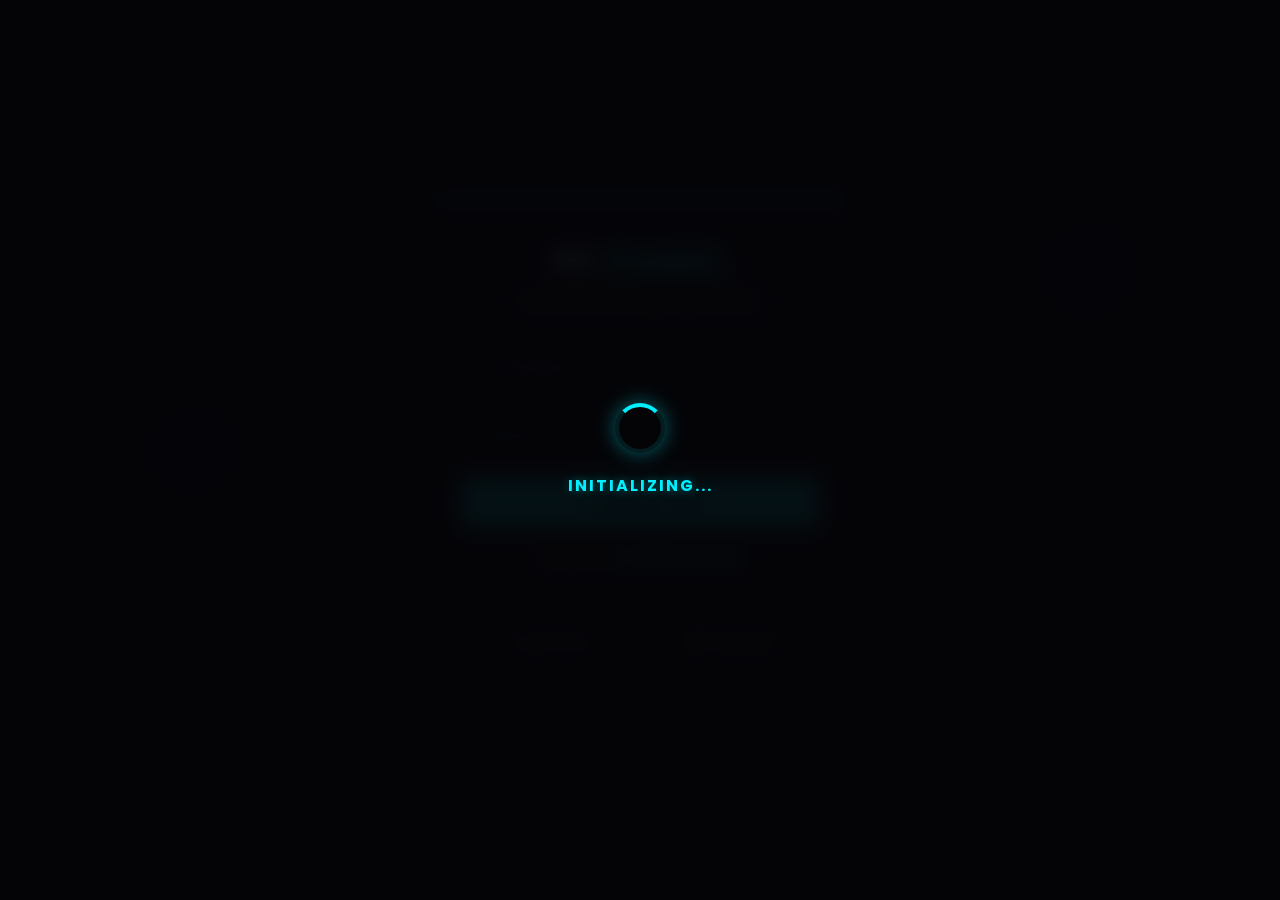
==== index.html @ 9a76d140 "Add files via upload" ====
<!DOCTYPE html>
<html lang="en">
<head>
<meta charset="utf-8"/>
<!-- 🔥 CRITICAL: Improved viewport scaling for absolute mobile precision -->
<meta content="width=device-width, initial-scale=1.0, maximum-scale=1.0, user-scalable=no, viewport-fit=cover" name="viewport"/>
<title>FF.PANEL | PREMIUM</title>
<!-- Google Fonts -->
<link href="https://fonts.googleapis.com/css2?family=Poppins:wght@300;400;500;600;700;800&amp;display=swap" rel="stylesheet"/>
<!-- FontAwesome -->
<link href="https://cdnjs.cloudflare.com/ajax/libs/font-awesome/6.4.0/css/all.min.css" rel="stylesheet"/>
<style>
        /* --- CSS VARIABLES & RESET --- */
        :root {
            --bg-color: #050508;
            --card-bg: rgba(15, 18, 25, 0.6);
            --card-border: rgba(0, 240, 255, 0.15);
            --neon-cyan: #00f0ff;
            --neon-cyan-dim: rgba(0, 240, 255, 0.4);
            --neon-purple: #bc13fe;
            --text-main: #ffffff;
            --text-muted: #a0a5b5;
            --error: #ff2a5f;
            --success: #00ff66;
            --warning: #ffb800;
            --wa-color: #25D366;
            --tg-color: #0088cc;
        }

        /* 🔥 UI IMPROVEMENT: Global Box Sizing & Overflows */
        * {
            margin: 0; padding: 0; box-sizing: border-box;
            font-family: 'Poppins', sans-serif;
            -webkit-tap-highlight-color: transparent;
        }

        html, body {
            width: 100%; max-width: 100vw; overflow-x: hidden;
            background-color: var(--bg-color); color: var(--text-main);
            min-height: 100vh; min-height: 100dvh;
            background-image: 
                radial-gradient(circle at 15% 50%, rgba(188, 19, 254, 0.05), transparent 25%),
                radial-gradient(circle at 85% 30%, rgba(0, 240, 255, 0.05), transparent 25%);
        }

        /* --- UTILITIES & GLASSMORPHISM --- */
        .hidden { display: none !important; }
        
        .glass {
            background: var(--card-bg);
            backdrop-filter: blur(15px);
            -webkit-backdrop-filter: blur(15px);
            border: 1px solid var(--card-border);
            border-radius: 16px;
        }
        
        /* --- BUTTONS --- */
        .btn {
            background: transparent; color: var(--neon-cyan); border: 1px solid var(--neon-cyan);
            padding: 12px 20px; border-radius: 10px; font-weight: 600; cursor: pointer;
            transition: all 0.3s cubic-bezier(0.4, 0, 0.2, 1); width: 100%;
            display: inline-flex; justify-content: center; align-items: center; gap: 8px;
            text-transform: uppercase; letter-spacing: 1px; font-size: 13px; text-decoration: none;
            height: 48px; /* Standardize button height */
        }
        .btn:hover:not(:disabled) {
            background: rgba(0, 240, 255, 0.1); box-shadow: 0 0 15px var(--neon-cyan-dim);
            transform: translateY(-2px);
        }
        .btn-primary { background: var(--neon-cyan); color: #000; font-weight: 800; }
        .btn-primary:hover:not(:disabled) { background: #fff; border-color: #fff; box-shadow: 0 0 20px var(--neon-cyan); }
        
        .btn-purchase {
            background: linear-gradient(90deg, var(--neon-purple), #0073ff);
            border: none; color: white; font-size: 14px; font-weight: 800;
            padding: 12px 15px; border-radius: 12px; letter-spacing: 1px;
            box-shadow: 0 0 15px rgba(188, 19, 254, 0.4);
        }
        .btn-purchase:hover:not(:disabled) {
            background: linear-gradient(90deg, #0073ff, var(--neon-purple));
            box-shadow: 0 0 25px rgba(0, 240, 255, 0.6); transform: translateY(-2px);
        }
        .btn:disabled { opacity: 0.5; cursor: not-allowed; transform: none; box-shadow: none; filter: grayscale(1); }

        /* --- INPUTS --- */
        .input-group { margin-bottom: 18px; width: 100%; position: relative; }
        .input-group input {
            width: 100%; max-width: 100%; padding: 0 18px; height: 50px; background: rgba(0,0,0,0.5);
            border: 1px solid rgba(255,255,255,0.1); border-radius: 12px; color: white;
            outline: none; transition: 0.3s; font-size: 14px; box-shadow: inset 0 2px 4px rgba(0,0,0,0.3);
        }
        .input-group input:focus { border-color: var(--neon-cyan); box-shadow: 0 0 15px var(--neon-cyan-dim), inset 0 2px 4px rgba(0,0,0,0.3); }

        /* --- LOADER --- */
        #loader {
            position: fixed; top: 0; left: 0; width: 100%; height: 100%;
            background: rgba(5, 5, 8, 0.95); z-index: 9999;
            display: flex; justify-content: center; align-items: center; flex-direction: column;
            backdrop-filter: blur(10px);
        }
        .spinner {
            width: 50px; height: 50px; border: 4px solid rgba(0, 240, 255, 0.1);
            border-top-color: var(--neon-cyan); border-radius: 50%; animation: spin 1s linear infinite;
            box-shadow: 0 0 20px var(--neon-cyan-dim);
        }
        @keyframes spin { 100% { transform: rotate(360deg); } }

        /* --- TOAST --- */
        #toast-container { position: fixed; bottom: 25px; left: 50%; transform: translateX(-50%); z-index: 10000; display: flex; flex-direction: column; gap: 10px; width: 90%; max-width: 400px; }
        .toast {
            padding: 14px 20px; border-radius: 12px; color: white; font-weight: 600; font-size: 13px;
            background: var(--card-bg); backdrop-filter: blur(10px); border: 1px solid rgba(255,255,255,0.1);
            border-left: 4px solid var(--neon-cyan); animation: slideUp 0.3s cubic-bezier(0.175, 0.885, 0.32, 1.275) forwards;
            box-shadow: 0 10px 30px rgba(0,0,0,0.8); display: flex; align-items: center; gap: 12px;
        }
        .toast.success { border-left-color: var(--success); box-shadow: 0 10px 30px rgba(0, 255, 102, 0.2); }
        .toast.error { border-left-color: var(--error); box-shadow: 0 10px 30px rgba(255, 42, 95, 0.2); }
        @keyframes slideUp { from { opacity: 0; transform: translateY(30px) scale(0.9); } to { opacity: 1; transform: translateY(0) scale(1); } }

        /* --- AUTH SCREEN --- */
        #auth-screen { min-height: 100vh; min-height: 100dvh; display: flex; justify-content: center; align-items: center; padding: 20px; }
        .auth-card { width: 100%; max-width: 420px; padding: 40px 30px; text-align: center; box-shadow: 0 20px 50px rgba(0,0,0,0.8); border-top: 2px solid var(--neon-cyan); margin: auto; }
        .auth-card h1 { color: #fff; margin-bottom: 5px; font-weight: 800; letter-spacing: 3px; text-shadow: 0 0 10px var(--neon-cyan-dim); }
        .auth-card h1 span { color: var(--neon-cyan); }
        .auth-card p { color: var(--text-muted); margin-bottom: 30px; font-size: 14px; }
        .auth-toggle { margin-top: 20px; color: var(--text-muted); font-size: 14px; }
        .auth-toggle span { color: var(--neon-cyan); cursor: pointer; font-weight: 700; transition: 0.3s; }
        .auth-toggle span:hover { text-shadow: 0 0 15px var(--neon-cyan); }
        
        .contact-buttons { display: flex; flex-wrap: wrap; gap: 10px; margin-top: 25px; padding-top: 25px; border-top: 1px solid rgba(255,255,255,0.05); }
        .contact-buttons .btn { flex: 1; min-width: 140px; }
        .btn-wa { border-color: var(--wa-color); color: var(--wa-color); }
        .btn-wa:hover { background: var(--wa-color); color: #fff; box-shadow: 0 0 15px rgba(37, 211, 102, 0.5); }
        .btn-tg { border-color: var(--tg-color); color: var(--tg-color); }
        .btn-tg:hover { background: var(--tg-color); color: #fff; box-shadow: 0 0 15px rgba(0, 136, 204, 0.5); }

        /* --- NAVBAR --- */
        #main-app { display: none; width: 100%; }
        .navbar {
            position: fixed; top: 0; left: 0; width: 100%; height: 75px;
            display: flex; justify-content: space-between; align-items: center;
            padding: 0 25px; z-index: 1000; border-bottom: 1px solid rgba(255,255,255,0.05);
            border-radius: 0 0 20px 20px; background: rgba(10, 12, 18, 0.85);
            backdrop-filter: blur(15px); -webkit-backdrop-filter: blur(15px);
        }
        .logo { display: flex; align-items: center; gap: 10px; font-weight: 800; font-size: 24px; color: white; letter-spacing: 2px; text-shadow: 0 0 10px rgba(0,240,255,0.3); }
        .logo span { color: var(--neon-cyan); }
        .nav-right { display: flex; align-items: center; gap: 15px; }
        .balance-badge {
            background: rgba(0, 240, 255, 0.1); border: 1px solid var(--neon-cyan);
            color: var(--neon-cyan); padding: 8px 18px; border-radius: 30px;
            font-weight: 700; font-size: 14px; display: flex; align-items: center; gap: 8px;
            box-shadow: 0 0 10px var(--neon-cyan-dim);
        }
        .menu-btn { background: none; border: none; color: white; font-size: 24px; cursor: pointer; transition: 0.3s; }
        .menu-btn:hover { color: var(--neon-cyan); text-shadow: 0 0 10px var(--neon-cyan); }

        /* DROPDOWN */
        .dropdown {
            position: absolute; top: 85px; right: 25px; width: 220px;
            border-radius: 16px; overflow: hidden; border: 1px solid rgba(255,255,255,0.1);
            transform-origin: top right; transform: scale(0.9); opacity: 0; visibility: hidden; transition: all 0.3s cubic-bezier(0.175, 0.885, 0.32, 1.275);
            box-shadow: 0 15px 40px rgba(0,0,0,0.9);
        }
        .dropdown.active { transform: scale(1); opacity: 1; visibility: visible; }
        .dropdown-item {
            padding: 16px 20px; border-bottom: 1px solid rgba(255,255,255,0.05);
            cursor: pointer; display: flex; align-items: center; gap: 12px; font-size: 14px; font-weight: 500; transition: 0.3s;
        }
        .dropdown-item:hover { background: rgba(0, 240, 255, 0.1); color: var(--neon-cyan); padding-left: 25px; }

        /* --- PAGES CONTENT --- */
        .page-content { padding: 100px 20px 80px 20px; max-width: 1200px; margin: 0 auto; min-height: 100vh; animation: fadeIn 0.5s ease; }
        @keyframes fadeIn { from { opacity: 0; transform: translateY(20px); } to { opacity: 1; transform: translateY(0); } }
        
        .page-header { display: flex; justify-content: space-between; align-items: center; margin-bottom: 30px; flex-wrap: wrap; gap: 15px; }
        .page-title { font-size: 26px; font-weight: 800; color: white; text-transform: uppercase; letter-spacing: 2px; text-shadow: 0 0 15px rgba(255,255,255,0.2); }
        .page-title span { color: var(--neon-purple); }
        
        /* SEARCH BAR */
        .search-container { position: relative; flex: 1; min-width: 280px; max-width: 450px; }
        .search-container input { padding-left: 45px; border-radius: 30px; margin-bottom: 0; background: rgba(255,255,255,0.03); border-color: rgba(255,255,255,0.1); }
        .search-container i.fa-search { position: absolute; left: 18px; top: 50%; transform: translateY(-50%); color: var(--text-muted); font-size: 16px; transition: 0.3s; }
        .search-container input:focus { border-color: var(--neon-purple); box-shadow: 0 0 15px rgba(188, 19, 254, 0.3); }
        .search-container input:focus + i { color: var(--neon-purple); }
        .search-loader { position: absolute; right: 18px; top: 50%; transform: translateY(-50%); color: var(--neon-purple); display: none; animation: spin 1s linear infinite; }

        /* --- PROMOTION SLIDER --- */
        .promo-slider { 
            display: flex; overflow-x: auto; gap: 15px; padding-bottom: 10px; 
            margin-bottom: 30px; scroll-snap-type: x mandatory; scroll-behavior: smooth; 
            -ms-overflow-style: none; scrollbar-width: none;
        }
        .promo-slider::-webkit-scrollbar { display: none; }
        .promo-card { flex: 0 0 85%; max-width: 500px; height: 180px; position: relative; border-radius: 16px; overflow: hidden; scroll-snap-align: center; cursor: pointer; border: 1px solid rgba(255,255,255,0.1); box-shadow: 0 10px 20px rgba(0,0,0,0.5); }
        @media (min-width: 768px) { .promo-card { flex: 0 0 45%; } }
        .promo-card img { width: 100%; height: 100%; object-fit: cover; transition: transform 0.5s ease; }
        .promo-card:hover img { transform: scale(1.05); }
        .promo-overlay { position: absolute; bottom: 0; left: 0; width: 100%; padding: 40px 15px 15px; background: linear-gradient(transparent, rgba(0,0,0,0.95)); }
        .promo-title { color: white; font-weight: 700; font-size: 16px; text-shadow: 0 2px 4px rgba(0,0,0,0.8); white-space: nowrap; overflow: hidden; text-overflow: ellipsis; letter-spacing: 0.5px; }

        /* --- PREMIUM PANEL CARDS --- */
        .panel-grid { display: grid; grid-template-columns: repeat(auto-fit, minmax(280px, 1fr)); gap: 30px; }
        .panel-card { 
            background: linear-gradient(145deg, rgba(20, 24, 34, 0.9) 0%, rgba(10, 12, 18, 0.95) 100%);
            border: 1px solid rgba(0, 240, 255, 0.15); border-radius: 20px; overflow: hidden;
            transition: all 0.4s cubic-bezier(0.175, 0.885, 0.32, 1.275); display: flex; flex-direction: column;
            box-shadow: 0 10px 30px rgba(0,0,0,0.5); position: relative;
        }
        .panel-card:hover { 
            transform: translateY(-8px); border-color: rgba(188, 19, 254, 0.5);
            box-shadow: 0 15px 40px rgba(0, 240, 255, 0.15), 0 0 20px rgba(188, 19, 254, 0.2); 
            z-index: 10;
        }
        
        .video-wrapper { position: relative; width: 100%; padding-bottom: 56.25%; background: #000; border-bottom: 2px solid rgba(255,255,255,0.05); }
        .video-wrapper iframe { position: absolute; top: 0; left: 0; width: 100%; height: 100%; border: none; }

        .panel-info { padding: 25px; flex-grow: 1; display: flex; flex-direction: column; }
        .panel-title { font-size: 20px; font-weight: 800; margin-bottom: 15px; color: white; text-transform: uppercase; letter-spacing: 1px; text-shadow: 0 0 10px rgba(255,255,255,0.3); display: flex; align-items: center; justify-content: space-between; }
        
        .features-list { display: flex; flex-wrap: wrap; gap: 8px; margin-bottom: 20px; }
        .feature-chip {
            background: rgba(0, 240, 255, 0.05); border: 1px solid rgba(0, 240, 255, 0.2);
            color: var(--neon-cyan); padding: 6px 12px; border-radius: 8px; font-size: 11px;
            font-weight: 600; display: inline-flex; align-items: center; gap: 6px; letter-spacing: 0.5px;
            box-shadow: inset 0 0 10px rgba(0, 240, 255, 0.05);
        }
        .feature-chip i { color: var(--warning); text-shadow: 0 0 5px var(--warning); }

        .trust-badges { display: flex; justify-content: center; gap: 10px; margin-bottom: 20px; flex-wrap: wrap; background: rgba(0,0,0,0.3); padding: 10px; border-radius: 12px; border: 1px dashed rgba(255,255,255,0.1); }
        .badge-item { font-size: 11px; color: var(--success); display: flex; align-items: center; gap: 5px; font-weight: 600; letter-spacing: 0.5px; text-shadow: 0 0 5px rgba(0,255,102,0.3); }
        
        .btn-grid { display: flex; flex-wrap: wrap; gap: 10px; margin-bottom: 20px; }
        .btn-outline { 
            flex: 1; min-width: 110px; font-size: 11px; padding: 10px; border-color: rgba(255,255,255,0.1); 
            color: var(--text-muted); background: rgba(0,0,0,0.4); border-radius: 8px; height: 40px;
            display: inline-flex; justify-content: center; align-items: center; gap: 6px;
            font-weight: 600; cursor: pointer; transition: 0.3s; border: 1px solid rgba(255,255,255,0.1);
        }
        .btn-outline:hover { background: rgba(255,255,255,0.05); color: white; border-color: var(--neon-cyan); box-shadow: 0 0 10px var(--neon-cyan-dim); }
        
        .btn-outline.feedback-btn { border-color: rgba(255, 42, 95, 0.4); color: var(--error); }
        .btn-outline.feedback-btn:hover { background: rgba(255, 42, 95, 0.1); color: white; border-color: var(--error); box-shadow: 0 0 10px rgba(255, 42, 95, 0.4); }

        .plan-select {
            width: 100%; padding: 0 15px; height: 48px; background: rgba(0,0,0,0.6); border: 1px solid rgba(188, 19, 254, 0.3);
            border-radius: 12px; color: white; font-size: 14px; font-weight: 600; outline: none;
            margin-top: auto; margin-bottom: 15px; appearance: none; cursor: pointer; transition: 0.3s;
            background-image: url("data:image/svg+xml;charset=US-ASCII,%3Csvg%20xmlns%3D%22http%3A%2F%2Fwww.w3.org%2F2000%2Fsvg%22%20width%3D%22292.4%22%20height%3D%22292.4%22%3E%3Cpath%20fill%3D%22%23bc13fe%22%20d%3D%22M287%2069.4a17.6%2017.6%200%200%200-13-5.4H18.4c-5%200-9.3%201.8-12.9%205.4A17.6%2017.6%200%200%200%200%2082.2c0%205%201.8%209.3%205.4%2012.9l128%20127.9c3.6%203.6%207.8%205.4%2012.8%205.4s9.2-1.8%2012.8-5.4L287%2095c3.5-3.5%205.4-7.8%205.4-12.8%200-5-1.9-9.2-5.5-12.8z%22%2F%3E%3C%2Fsvg%3E");
            background-repeat: no-repeat; background-position: right 15px top 50%; background-size: 12px auto;
        }
        .plan-select:focus { border-color: var(--neon-purple); box-shadow: 0 0 15px rgba(188, 19, 254, 0.3); }

        /* ADD MONEY PAGE */
        .payment-settings-card { padding: 40px 30px; text-align: center; max-width: 600px; margin: 0 auto; width: 100%; }
        .qr-image-container { margin: 20px auto; width: 240px; height: 240px; background: rgba(0,0,0,0.5); border-radius: 16px; overflow: hidden; border: 2px dashed var(--neon-cyan); display: flex; justify-content: center; align-items: center; padding: 10px; box-shadow: inset 0 0 30px rgba(0, 240, 255, 0.1); }
        .qr-image-container img { width: 100%; height: 100%; border-radius: 10px; object-fit: cover; }
        .upi-box {
            background: rgba(0,0,0,0.6); padding: 18px; border-radius: 12px; border: 1px solid var(--neon-cyan);
            text-align: center; margin: 25px 0; word-break: break-all; cursor: pointer; transition: 0.3s;
            box-shadow: 0 0 15px var(--neon-cyan-dim); animation: pulseBorder 2s infinite; display: flex; justify-content: center; align-items: center; gap: 10px;
        }
        @keyframes pulseBorder { 0% { box-shadow: 0 0 5px var(--neon-cyan-dim); } 50% { box-shadow: 0 0 25px rgba(0, 240, 255, 0.6); } 100% { box-shadow: 0 0 5px var(--neon-cyan-dim); } }
        .upi-box:hover { background: rgba(0, 240, 255, 0.1); transform: scale(1.02); animation: none; box-shadow: 0 0 30px rgba(0, 240, 255, 0.5);}
        .upi-box span { color: var(--neon-cyan); font-weight: 800; font-size: 16px; letter-spacing: 1px; }

        /* PROFILE & HISTORY */
        .history-list { display: grid; grid-template-columns: repeat(auto-fit, minmax(280px, 1fr)); gap: 20px; }
        .history-card { padding: 20px; display: flex; flex-direction: column; gap: 15px; border-left: 4px solid var(--neon-purple); border-radius: 16px; }
        .hist-header { display: flex; justify-content: space-between; align-items: flex-start; border-bottom: 1px solid rgba(255,255,255,0.05); padding-bottom: 10px; flex-wrap: wrap; gap: 10px; }
        .hist-details h4 { color: white; font-size: 18px; font-weight: 700; margin-bottom: 5px; }
        .hist-details p { font-size: 12px; color: var(--text-muted); }
        .hist-price { color: var(--neon-cyan); font-weight: 800; font-size: 16px; background: rgba(0,240,255,0.1); padding: 4px 10px; border-radius: 8px; }
        .key-box { background: rgba(0,0,0,0.6); padding: 12px 15px; border-radius: 8px; display: flex; justify-content: space-between; align-items: center; border: 1px solid rgba(255,255,255,0.1); flex-wrap: wrap; gap: 10px; }
        .key-text { font-family: monospace; font-size: 16px; font-weight: bold; letter-spacing: 1px; color: var(--success); text-shadow: 0 0 5px rgba(0,255,102,0.4); word-break: break-all; }
        .profile-stat { display: flex; justify-content: space-between; padding: 18px 25px; border-bottom: 1px solid rgba(255,255,255,0.05); font-size: 14px; align-items: center; flex-wrap: wrap; gap: 10px;}
        .profile-stat:last-child { border-bottom: none; }

        /* MODALS */
        .modal-overlay { position: fixed; top: 0; left: 0; width: 100%; height: 100%; background: rgba(0,0,0,0.85); z-index: 2000; display: flex; justify-content: center; align-items: center; backdrop-filter: blur(8px); padding: 15px; }
        .modal { background: var(--card-bg); border: 1px solid var(--neon-cyan); width: 100%; max-width: 440px; padding: 30px; border-radius: 20px; text-align: center; box-shadow: 0 0 50px rgba(0,240,255,0.2); animation: scaleIn 0.3s cubic-bezier(0.175, 0.885, 0.32, 1.275); }
        @keyframes scaleIn { from { transform: scale(0.9); opacity: 0; } to { transform: scale(1); opacity: 1; } }
        .success-icon { font-size: 60px; color: var(--success); margin-bottom: 15px; filter: drop-shadow(0 0 15px rgba(0,255,102,0.5)); }

        .checkout-modal { text-align: left; }
        .checkout-modal .modal-title { font-size: 20px; font-weight: 800; color: white; margin-bottom: 20px; border-bottom: 1px solid rgba(255,255,255,0.1); padding-bottom: 15px; display: flex; align-items: center; gap: 10px; }
        .checkout-details { background: rgba(0,0,0,0.5); padding: 20px; border-radius: 12px; margin-bottom: 25px; border: 1px solid rgba(255,255,255,0.05); }
        .checkout-row { display: flex; justify-content: space-between; align-items: center; margin-bottom: 12px; font-size: 14px; color: var(--text-muted); }
        .checkout-row:last-child { margin-bottom: 0; }
        .checkout-row strong { color: white; text-align: right; }
        .checkout-total { display: flex; justify-content: space-between; font-size: 18px; font-weight: 800; color: var(--success); border-top: 1px dashed rgba(255,255,255,0.2); padding-top: 15px; margin-top: 15px; align-items: center; }
        .checkout-total > div { display: flex; align-items: center; gap: 10px; }
        
        .coupon-wrapper { margin-bottom: 25px; }
        .coupon-header { margin-bottom: 8px; font-size: 13px; color: var(--text-muted); font-weight: 600; display: flex; justify-content: space-between; align-items: center; }
        .coupon-box { display: flex; gap: 10px; align-items: stretch; }
        .coupon-box input { flex: 1; text-transform: uppercase; padding: 0 15px; height: 48px; background: rgba(0,0,0,0.5); border: 1px dashed rgba(188, 19, 254, 0.5); border-radius: 8px; color: white; outline: none; font-size: 14px; margin: 0; }
        .coupon-box input:focus { border-color: var(--neon-purple); }
        .coupon-box button { width: auto; height: 48px; padding: 0 20px; font-size: 13px; margin: 0; }
        
        .strike-price { text-decoration: line-through; color: var(--text-muted); font-size: 14px; font-weight: 500; }
        .discount-badge { background: rgba(188, 19, 254, 0.2); color: var(--neon-purple); font-size: 11px; padding: 4px 8px; border-radius: 6px; border: 1px solid var(--neon-purple); font-weight: bold; }

        .checkout-actions { display: flex; gap: 10px; margin-top: 10px; }
        .checkout-actions .btn-outline { flex: 1; height: 50px; font-size: 13px; }
        .checkout-actions .btn-purchase { flex: 2; height: 50px; font-size: 14px; }

        /* EMPTY STATE */
        .empty-state { text-align: center; padding: 60px 20px; color: var(--text-muted); width: 100%; grid-column: 1 / -1; animation: fadeIn 0.3s; }
        .empty-state i { font-size: 60px; color: rgba(188, 19, 254, 0.3); margin-bottom: 20px; filter: drop-shadow(0 0 15px rgba(188, 19, 254, 0.2)); }
        .empty-state p { font-size: 16px; letter-spacing: 1px; font-weight: 600; color: white; }

        /* TELEGRAM BUTTON */
        .telegram-btn {
            position: fixed; bottom: 25px; right: 25px; width: 60px; height: 60px;
            background: linear-gradient(135deg, var(--tg-color), #005580); color: white; border-radius: 50%;
            display: flex; justify-content: center; align-items: center; font-size: 28px;
            box-shadow: 0 10px 25px rgba(0,136,204,0.5); cursor: pointer; z-index: 999;
            transition: 0.3s; text-decoration: none; border: 2px solid rgba(255,255,255,0.2);
        }
        .telegram-btn:hover { transform: scale(1.1) translateY(-5px); box-shadow: 0 15px 30px rgba(0,136,204,0.7); border-color: white; }
        
        /* 🔥 MOBILE RESPONSIVE TWEAKS */
        @media (max-width: 480px) {
            .auth-card { padding: 30px 20px; }
            .navbar { padding: 0 15px; height: 70px; }
            .logo { font-size: 18px; }
            .balance-badge { padding: 6px 12px; font-size: 12px; }
            
            .page-header { flex-direction: column; align-items: stretch; gap: 15px; margin-bottom: 20px; }
            .search-container { max-width: 100%; width: 100%; flex: none; }
            .page-title { font-size: 22px; text-align: center; }
            
            .promo-card { flex: 0 0 90%; height: 160px; }
            
            .modal { padding: 25px 20px; }
            .checkout-details { padding: 15px; }
            .coupon-box { flex-direction: column; }
            .coupon-box input, .coupon-box button { width: 100%; }
            .checkout-actions { flex-direction: column; }
            .checkout-actions .btn { width: 100%; }
            
            .payment-settings-card { padding: 30px 15px; }
            .qr-image-container { width: 200px; height: 200px; }
        }
    </style>
</head>
<body>
<!-- LOADER -->
<div id="loader">
<div class="spinner"></div>
<p style="margin-top: 20px; color: var(--neon-cyan); font-weight: 700; letter-spacing: 2px; text-shadow: 0 0 10px var(--neon-cyan-dim);">INITIALIZING...</p>
</div>
<!-- TOAST CONTAINER -->
<div id="toast-container"></div>

<!-- AUTHENTICATION SCREEN -->
<div id="auth-screen">
<!-- LOGIN FORM -->
<div class="auth-card glass" id="login-box">
<h1>FF.<span>PANEL</span></h1>
<p>Welcome back! Login to continue.</p>
<div class="input-group">
<input id="login-email" placeholder="Email Address" type="email"/>
</div>
<div class="input-group">
<input id="login-pass" placeholder="Password" type="password"/>
</div>
<button class="btn btn-primary" id="btn-login"><i class="fas fa-sign-in-alt"></i> Secure Login</button>
<p class="auth-toggle">New user? <span id="go-to-signup">Create Account</span></p>
<div class="contact-buttons">
<a class="btn btn-outline btn-wa" href="#" id="auth-wa-link" target="_blank"><i class="fab fa-whatsapp"></i> WhatsApp</a>
<a class="btn btn-outline btn-tg" href="#" id="auth-tg-link" target="_blank"><i class="fab fa-telegram-plane"></i> Telegram</a>
</div>
</div>
<!-- SIGNUP FORM -->
<div class="auth-card glass hidden" id="signup-box">
<h1>JOIN <span>NOW</span></h1>
<p>Create an account to get premium access.</p>
<div class="input-group">
<input id="signup-email" placeholder="Email Address" type="email"/>
</div>
<div class="input-group">
<input id="signup-pass" placeholder="Password (Min 6 chars)" type="password"/>
</div>
<button class="btn btn-primary" id="btn-signup"><i class="fas fa-user-plus"></i> Sign Up</button>
<p class="auth-toggle">Already registered? <span id="go-to-login">Login here</span></p>
<div class="contact-buttons">
<a class="btn btn-outline btn-wa" href="#" id="auth-wa-link-2" target="_blank"><i class="fab fa-whatsapp"></i> WhatsApp</a>
<a class="btn btn-outline btn-tg" href="#" id="auth-tg-link-2" target="_blank"><i class="fab fa-telegram-plane"></i> Telegram</a>
</div>
</div>
</div>

<!-- MAIN APP SCREEN -->
<div id="main-app">
<!-- NAVBAR -->
<nav class="navbar glass">
<div class="logo">
<img id="site-logo" src="" style="height:35px;display:none; border-radius: 6px;"/>
<span id="site-name">FF.PANEL</span>
</div>
<div class="nav-right">
<div class="balance-badge"><i class="fas fa-wallet"></i> ₹<span id="nav-balance">0.00</span></div>
<button class="menu-btn" id="menu-toggle"><i class="fas fa-bars"></i></button>
</div>
<!-- DROPDOWN MENU -->
<div class="dropdown glass" id="dropdown-menu">
<div class="dropdown-item" onclick="navigate('home')"><i class="fas fa-th-large"></i> Dashboard</div>
<div class="dropdown-item" onclick="navigate('add-money')"><i class="fas fa-plus-circle"></i> Add Funds</div>
<div class="dropdown-item" onclick="navigate('history')"><i class="fas fa-key"></i> My Keys</div>
<div class="dropdown-item" onclick="navigate('profile')"><i class="fas fa-user-astronaut"></i> Profile</div>
<div class="dropdown-item" id="btn-logout" style="color: var(--error); border-top: 1px solid rgba(255,255,255,0.1);"><i class="fas fa-sign-out-alt"></i> Logout</div>
</div>
</nav>

<!-- PAGE: HOME (PANEL LIST) -->
<div class="page-content" id="page-home">
<div class="page-header">
<h2 class="page-title">Premium <span>Store</span></h2>
<!-- LIVE SEARCH BAR -->
<div class="search-container input-group">
<input id="search-input" placeholder="Search panels or features..." type="text"/>
<i class="fas fa-search" id="search-icon"></i>
<i class="fas fa-spinner search-loader" id="search-loader"></i>
</div>
</div>

<!-- PROMOTION SLIDER CONTAINER -->
<div id="promo-container" class="promo-slider hidden">
    <!-- Realtime Firebase Promos Injected Here -->
</div>

<!-- PANELS CONTAINER -->
<div class="panel-grid" id="panels-container">
<!-- Panels Injected via JS -->
</div>
<!-- EMPTY STATE FOR SEARCH -->
<div class="empty-state hidden" id="search-empty">
<i class="fas fa-search-minus"></i>
<p>No Panel Found</p>
<button class="btn btn-primary" onclick="document.getElementById('search-input').value=''; document.getElementById('search-input').dispatchEvent(new Event('input'));" style="margin-top: 20px; width: auto; height: 40px;">Clear Search</button>
</div>

<div style="padding:40px 20px;text-align:center;margin-top:50px;border-top:1px solid rgba(255,255,255,0.1);">
<h2 style="color:#ff3b3b;font-weight:800;margin-bottom:10px;">FF PANEL STORE</h2>
<p style="color:#ccc;font-size:14px;margin-bottom:20px;">
    Best Trusted Online Free Fire Store to Buy 100% Geniune.All Tipe FF Panel, Guild Glory Bot & Free Fire Uid Likes.
    </p>
<div style="display:flex;justify-content:center;gap:10px;flex-wrap:wrap;margin-bottom:25px;">
<span style="border:1px solid #ff3b3b;padding:8px 15px;border-radius:20px;color:#ff3b3b;font-size:12px;">Safe Payment</span>
<span style="border:1px solid #ff3b3b;padding:8px 15px;border-radius:20px;color:#ff3b3b;font-size:12px;">Secure Checkout</span>
<span style="border:1px solid #ff3b3b;padding:8px 15px;border-radius:20px;color:#ff3b3b;font-size:12px;">248k+ Users</span>
</div>
<div style="display:flex;justify-content:center;gap:20px;flex-wrap:wrap;margin-bottom:20px;color:#00ff66;font-size:13px;font-weight:600;">
<span>✔ Fast Delivery</span>
<span>✔ Instant Service</span>
<span>✔ Trusted Seller</span>
</div>
<p style="color:#aaa;font-size:12px;">
        Terms &amp; Conditions | Privacy Policy <br/>
        © 2026-2031 Free Fire Panel Store. All rights reserved.
    </p>
</div>
</div>

<!-- PAGE: ADD MONEY -->
<div class="page-content hidden" id="page-add-money">
<div class="page-header"><h2 class="page-title">Add <span>Funds</span></h2></div>
<div class="glass payment-settings-card">
<p style="color: var(--text-muted); font-size: 14px;"><i class="fas fa-camera"></i> Scan QR or Copy UPI ID to pay</p>
<div class="qr-image-container" id="display-qr-container">
<i class="fas fa-qrcode" id="qr-placeholder" style="font-size: 50px; color: rgba(255,255,255,0.1);"></i>
</div>
<div class="upi-box" onclick="copyToClipboard('display-upi', 'UPI ID')">
<span id="display-upi">Loading UPI...</span>
<i class="fas fa-copy" style="color: var(--text-muted); font-size: 16px;"></i>
</div>
<p style="color: var(--warning); font-size: 13px; margin-bottom: 25px; font-weight: 500; background: rgba(255,184,0,0.1); padding: 12px; border-radius: 8px; border: 1px dashed var(--warning); display:flex; align-items:center; gap:8px; text-align:left;">
<i class="fas fa-exclamation-triangle" style="font-size:20px;"></i> After successful payment, submit details below carefully.
                </p>
<div class="input-group">
<input id="add-amount" placeholder="Amount Sent (₹)" required="" type="number"/>
</div>
<div class="input-group">
<input id="add-utr" placeholder="12 Digit UTR / Transaction ID" required="" type="text"/>
</div>
<div class="input-group">
<input id="add-phone" placeholder="Your Phone Number (For verification)" required="" type="tel"/>
</div>
<button class="btn btn-purchase" id="btn-submit-payment" style="width: 100%; height: 50px;"><i class="fas fa-paper-plane"></i> Submit Request</button>
</div>
</div>

<!-- PAGE: PROFILE -->
<div class="page-content hidden" id="page-profile">
<div class="page-header"><h2 class="page-title">Account <span>Details</span></h2></div>
<div class="glass" style="padding: 10px 0; max-width: 600px; margin: 0 auto;">
<div class="profile-stat">
<span style="color: var(--text-muted);"><i class="fas fa-envelope"></i> Email</span>
<strong id="prof-email">...</strong>
</div>
<div class="profile-stat">
<span style="color: var(--text-muted);"><i class="fas fa-wallet"></i> Current Balance</span>
<strong style="color: var(--success); font-size: 16px;">₹ <span id="prof-bal">0.00</span></strong>
</div>
<div class="profile-stat">
<span style="color: var(--text-muted);"><i class="fas fa-shopping-cart"></i> Total Purchases</span>
<strong id="prof-purchases">0</strong>
</div>
<div class="profile-stat">
<span style="color: var(--text-muted);"><i class="fas fa-chart-line"></i> Total Spent</span>
<strong style="color: var(--neon-cyan); font-size: 16px;">₹ <span id="prof-spent">0.00</span></strong>
</div>
<div class="profile-stat">
<span style="color: var(--text-muted);"><i class="fas fa-calendar-alt"></i> Joined Date</span>
<strong id="prof-date">...</strong>
</div>
</div>
</div>

<!-- PAGE: HISTORY (MY KEYS) -->
<div class="page-content hidden" id="page-history">
<div class="page-header"><h2 class="page-title">My <span>Keys</span></h2></div>
<div class="history-list" id="history-container">
<!-- History injected via JS -->
</div>
</div>

<!-- TELEGRAM BUTTON -->
<a class="telegram-btn" href="#" id="global-telegram-btn" target="_blank" style="display: none;">
<i class="fab fa-telegram-plane"></i>
</a>
</div>

<!-- CHECKOUT MODAL -->
<div class="modal-overlay hidden" id="modal-checkout">
<div class="modal checkout-modal">
    <div class="modal-title"><i class="fas fa-shopping-cart" style="color:var(--neon-cyan);"></i> Checkout</div>
    
    <div class="checkout-details">
        <div class="checkout-row">
            <span>Item:</span>
            <strong id="chk-panel-name">Panel Name</strong>
        </div>
        <div class="checkout-row">
            <span>Plan:</span>
            <strong id="chk-plan-label" style="color:var(--warning);">Plan Label</strong>
        </div>
        <div class="checkout-row">
            <span>Original Price:</span>
            <strong>₹<span id="chk-orig-price">0.00</span></strong>
        </div>
        
        <div class="checkout-total">
            <span>To Pay:</span>
            <div>
                <span id="chk-strike-price" class="strike-price hidden">₹0.00</span>
                <span>₹<span id="chk-final-price">0.00</span></span>
            </div>
        </div>
    </div>

    <!-- COUPON SECTION -->
    <div class="coupon-wrapper">
        <div class="coupon-header">
            <span>Have a Promo Code?</span>
            <span id="chk-discount-badge" class="discount-badge hidden">0% OFF</span>
        </div>
        <div class="coupon-box">
            <input type="text" id="chk-coupon-input" placeholder="Enter Code">
            <button class="btn btn-primary" onclick="applyCouponUI()">APPLY</button>
        </div>
    </div>

    <div class="checkout-actions">
        <button class="btn btn-outline" onclick="closeModal('modal-checkout')">CANCEL</button>
        <button class="btn btn-purchase" id="btn-confirm-pay" onclick="executePurchase()">CONFIRM PAY</button>
    </div>
</div>
</div>

<!-- PURCHASE SUCCESS MODAL -->
<div class="modal-overlay hidden" id="modal-success">
<div class="modal">
<i class="fas fa-check-circle success-icon"></i>
<h2 style="color: white; margin-bottom: 10px; font-weight: 800; letter-spacing: 1px;">PURCHASE SUCCESS!</h2>
<p style="color: var(--text-muted); font-size: 14px; margin-bottom: 25px;">Your premium license key is ready.</p>
<div style="background: rgba(0,0,0,0.6); padding: 20px; border-radius: 12px; border: 1px dashed var(--success); margin-bottom: 25px; box-shadow: inset 0 0 20px rgba(0,255,102,0.1); word-break: break-all;">
<span style="display:block; font-size: 12px; color: var(--text-muted); margin-bottom: 8px; text-transform: uppercase; font-weight: 600;">License Key</span>
<span id="modal-key-display" style="font-family: monospace; font-size: 20px; font-weight: bold; color: var(--success); letter-spacing: 2px; text-shadow: 0 0 10px rgba(0,255,102,0.5);">XXXXXX</span>
</div>
<div style="display: flex; gap: 10px; flex-direction: column;">
<button class="btn btn-purchase" id="modal-btn-access" style="width: 100%; height: 50px;"><i class="fas fa-download"></i> ACCESS TOOL</button>
<div style="display: flex; gap: 10px;">
<button class="btn btn-primary" onclick="copyToClipboard('modal-key-display', 'License Key')" style="flex: 1; height: 45px; font-size:12px;"><i class="fas fa-copy"></i> COPY KEY</button>
<button class="btn btn-outline" onclick="closeModal('modal-success')" style="flex: 1; height: 45px; font-size:12px;">CLOSE</button>
</div>
</div>
</div>
</div>

<!-- ========================================== -->
<!-- FIREBASE & APPLICATION LOGIC (PURE JS)     -->
<!-- ========================================== -->
<script type="module">
        import { initializeApp } from "https://www.gstatic.com/firebasejs/10.8.0/firebase-app.js";
        import { getAuth, createUserWithEmailAndPassword, signInWithEmailAndPassword, onAuthStateChanged, signOut } 
            from "https://www.gstatic.com/firebasejs/10.8.0/firebase-auth.js";
        import { getDatabase, ref, set, get, onValue, push, runTransaction, serverTimestamp } 
            from "https://www.gstatic.com/firebasejs/10.8.0/firebase-database.js";

        // --- FIREBASE CONFIGURATION ---
        const firebaseConfig = {
  apiKey: "AIzaSyDD92D_Ov3XNAoZI2yS4-71CPZzn5G6Vd4",
  authDomain: "akcheats-97402.firebaseapp.com",
  databaseURL: "https://akcheats-97402-default-rtdb.firebaseio.com",
  projectId: "akcheats-97402",
  storageBucket: "akcheats-97402.firebasestorage.app",
  messagingSenderId: "341645153861",
  appId: "1:341645153861:web:b754e1b3fa31848a70752c",
  measurementId: "G-1MXDPBLLMP"
        };

        let app, auth, db;
        try {
            app = initializeApp(firebaseConfig);
            auth = getAuth(app);
            db = getDatabase(app);
        } catch (e) {
            console.error("Firebase Init Error:", e);
            alert("Database connection failed. Please check configuration.");
        }

        // --- STATE & DOM ELEMENTS ---
        let currentUser = null;
        let userData = { balance: 0 };
        let paymentSettings = { upiId: "Not Set", qrImage: null };

        const loader = document.getElementById('loader');
        const authScreen = document.getElementById('auth-screen');
        const mainApp = document.getElementById('main-app');
        
        // --- UI UTILITIES ---
        window.showLoader = () => loader.classList.remove('hidden');
        window.hideLoader = () => loader.classList.add('hidden');
        
        window.showToast = (msg, type = 'success') => {
            const container = document.getElementById('toast-container');
            const toast = document.createElement('div');
            toast.className = `toast ${type}`;
            let icon = 'fa-check-circle';
            if(type === 'error') icon = 'fa-exclamation-circle';
            if(type === 'warning') icon = 'fa-exclamation-triangle';
            toast.innerHTML = `<i class="fas ${icon}"></i> ${msg}`;
            container.appendChild(toast);
            setTimeout(() => {
                toast.style.animation = 'slideUp 0.3s reverse forwards';
                setTimeout(() => toast.remove(), 300);
            }, 3000);
        };

        window.copyToClipboard = (elementId, itemName) => {
            let text = document.getElementById(elementId).innerText;
            navigator.clipboard.writeText(text).then(() => {
                showToast(`${itemName} copied!`);
            });
        };

        window.closeModal = (id) => document.getElementById(id).classList.add('hidden');
        window.openModal = (id) => document.getElementById(id).classList.remove('hidden');

        function generateKey(length = 12) {
            const chars = 'ABCDEFGHIJKLMNOPQRSTUVWXYZ0123456789';
            let result = '';
            for (let i = 0; i < length; i++) {
                result += chars.charAt(Math.floor(Math.random() * chars.length));
            }
            return result;
        }

        // Auth Toggles
        document.getElementById('go-to-signup').onclick = () => {
            document.getElementById('login-box').classList.add('hidden');
            document.getElementById('signup-box').classList.remove('hidden');
        };
        document.getElementById('go-to-login').onclick = () => {
            document.getElementById('signup-box').classList.add('hidden');
            document.getElementById('login-box').classList.remove('hidden');
        };

        function extractYouTubeID(url) {
            if (!url) return null;
            url = String(url).trim();
            if (/^[a-zA-Z0-9_-]{11}$/.test(url)) return url;
            const regExp = /^.*(youtu\.be\/|v\/|u\/\w\/|embed\/|watch\?v=|\&v=)([^#\&\?]*).*/;
            const match = url.match(regExp);
            return (match && match[2].length === 11) ? match[2] : null;
        }

        function initContactLinks() {
            onValue(ref(db, 'support_links'), async (snap) => {
                let data = snap.val();
                if (!data) {
                    try {
                        const oldSnap = await get(ref(db, 'settings/contact'));
                        if(oldSnap.exists()) {
                            const oldData = oldSnap.val();
                            data = {
                                whatsapp: oldData.whatsapp || '',
                                telegram_login: oldData.telegram || '',
                                telegram_dashboard: oldData.telegram || ''
                            };
                        }
                    } catch(e) { console.warn("Legacy contacts fetch failed", e); }
                }

                if(data) {
                    const waLink = data.whatsapp || '#';
                    const tgLogin = data.telegram_login || '#';
                    const tgDash = data.telegram_dashboard || '#';

                    document.getElementById('auth-wa-link').href = waLink;
                    document.getElementById('auth-wa-link-2').href = waLink;
                    document.getElementById('auth-tg-link').href = tgLogin;
                    document.getElementById('auth-tg-link-2').href = tgLogin;

                    const globalBtn = document.getElementById('global-telegram-btn');
                    globalBtn.href = tgDash;
                    globalBtn.style.display = tgDash === '#' ? 'none' : 'flex';
                }
            });
        }
        initContactLinks();

        // --- 🔥 FIREBASE PROMOTIONS SYSTEM WITH SMOOTH AUTO-SCROLL ---
        let autoScrollInterval;
        
        function initPromotions() {
            onValue(ref(db, 'promotions'), (snapshot) => {
                let promotions = [];
                if (snapshot.exists()) {
                    snapshot.forEach(child => {
                        promotions.push({ id: child.key, ...child.val() });
                    });
                }
                renderPromotionsData(promotions);
            });
        }

        function renderPromotionsData(promotions) {
            let container = document.getElementById('promo-container');
            // Filter only active promos (handles both boolean true and string "true" safely)
            let activePromos = promotions.filter(p => p.status === true || p.status === "true");
            
            if (activePromos.length === 0) {
                container.classList.add('hidden');
                return;
            }
            
            container.classList.remove('hidden');
            container.innerHTML = '';
            
            activePromos.forEach(p => {
                let linkAction = p.link ? `onclick="window.open('${p.link}', '_blank')"` : '';
                
                // Advanced error handling to prevent broken images from crashing UI
                let imgHTML = p.image 
                    ? `<img src="${p.image}" alt="${p.title}" onerror="this.src=''; this.style.display='none'; this.parentElement.innerHTML+='<div style=\\'width:100%; height:100%; background:rgba(0,0,0,0.5); display:flex; align-items:center; justify-content:center; color:var(--text-muted);\\'>Image Unavailable</div>';">` 
                    : '<div style="width:100%; height:100%; background:rgba(0,0,0,0.5);"></div>';

                container.innerHTML += `
                    <div class="promo-card glass" ${linkAction}>
                        ${imgHTML}
                        <div class="promo-overlay">
                            <div class="promo-title">${p.title || 'Special Promotion'}</div>
                        </div>
                    </div>
                `;
            });
            
            initPromoAutoScroll();
        }

        function initPromoAutoScroll() {
            const container = document.getElementById('promo-container');
            if(!container) return;
            
            clearInterval(autoScrollInterval);

            // Only auto-scroll if there are multiple items causing overflow
            if(container.scrollWidth <= container.clientWidth) return;

            let isPaused = false;
            
            const advanceSlider = () => {
                if(isPaused) return;
                const scrollPos = container.scrollLeft;
                const cardWidth = container.querySelector('.promo-card').clientWidth + 15; // Width + gap
                
                if (scrollPos + container.clientWidth >= container.scrollWidth - 10) {
                    container.scrollTo({ left: 0, behavior: 'smooth' }); // Loop back
                } else {
                    container.scrollBy({ left: cardWidth, behavior: 'smooth' });
                }
            };

            autoScrollInterval = setInterval(advanceSlider, 3500);

            // Pause on interactions
            container.addEventListener('mouseenter', () => isPaused = true);
            container.addEventListener('mouseleave', () => isPaused = false);
            container.addEventListener('touchstart', () => isPaused = true, {passive: true});
            container.addEventListener('touchend', () => {
                setTimeout(() => isPaused = false, 2000); // Resume 2s after touch ends
            }, {passive: true});
        }

        // --- AUTHENTICATION LOGIC ---
        onAuthStateChanged(auth, (user) => {
            if (user) {
                currentUser = user;
                authScreen.classList.add('hidden');
                mainApp.style.display = 'block';
                initUserData();
                fetchPaymentSettings();
                fetchPanels();
                initPromotions(); // Calls Firebase real-time promotions function
                navigate('home');
            } else {
                currentUser = null;
                mainApp.style.display = 'none';
                authScreen.classList.remove('hidden');
                hideLoader();
            }
        });

        document.getElementById('btn-signup').onclick = async () => {
            const email = document.getElementById('signup-email').value.trim();
            const pass = document.getElementById('signup-pass').value;
            const btn = document.getElementById('btn-signup');

            if(!email || pass.length < 6) return showToast("Invalid email or password (<6 chars)", "error");
            
            btn.innerHTML = `<i class="fas fa-spinner fa-spin"></i> Loading...`;
            btn.disabled = true; showLoader();
            
            try {
                const cred = await createUserWithEmailAndPassword(auth, email, pass);
                await set(ref(db, `users/${cred.user.uid}`), {
                    email: email, balance: 0, createdAt: serverTimestamp()
                });
                showToast("Account Created Successfully!");
            } catch (error) { 
                showToast(error.message, "error"); 
            } finally {
                btn.innerHTML = `<i class="fas fa-user-plus"></i> Sign Up`;
                btn.disabled = false; hideLoader();
            }
        };

        document.getElementById('btn-login').onclick = async () => {
            const email = document.getElementById('login-email').value.trim();
            const pass = document.getElementById('login-pass').value;
            const btn = document.getElementById('btn-login');

            if(!email || !pass) return showToast("Enter email and password", "error");
            
            btn.innerHTML = `<i class="fas fa-spinner fa-spin"></i> Loading...`;
            btn.disabled = true; showLoader();

            try { 
                await signInWithEmailAndPassword(auth, email, pass); 
                showToast("Welcome back!"); 
            } 
            catch (error) { 
                showToast("Invalid Credentials", "error"); 
            } finally {
                btn.innerHTML = `<i class="fas fa-sign-in-alt"></i> Secure Login`;
                btn.disabled = false; hideLoader();
            }
        };

        document.getElementById('btn-logout').onclick = async () => {
            showLoader(); 
            try { await signOut(auth); document.getElementById('dropdown-menu').classList.remove('active'); }
            catch(e) { console.error(e); }
        };

        // --- MAIN APP LOGIC ---
        function initUserData() {
            onValue(ref(db, `users/${currentUser.uid}`), (snapshot) => {
                if (snapshot.exists()) {
                    userData = snapshot.val();
                    const bal = parseFloat(userData.balance || 0).toFixed(2);
                    document.getElementById('nav-balance').innerText = bal;
                    document.getElementById('prof-bal').innerText = bal;
                    document.getElementById('prof-email').innerText = userData.email;
                    
                    if(userData.createdAt) {
                        const date = new Date(userData.createdAt).toLocaleDateString();
                        document.getElementById('prof-date').innerText = date;
                    }
                }
                hideLoader();
            });
        }

        window.navigate = (pageId) => {
            document.querySelectorAll('.page-content').forEach(p => p.classList.add('hidden'));
            document.getElementById(`page-${pageId}`).classList.remove('hidden');
            document.getElementById('dropdown-menu').classList.remove('active');
            
            if(pageId === 'home') document.getElementById('search-input').value = ''; 
            if(pageId === 'history') fetchHistory();
            if(pageId === 'profile') fetchProfileStats();
            window.scrollTo(0,0);
        };

        document.getElementById('menu-toggle').onclick = () => document.getElementById('dropdown-menu').classList.toggle('active');

        function fetchPaymentSettings() {
            onValue(ref(db, 'settings/payment'), (snap) => {
                if(snap.exists()) {
                    paymentSettings = snap.val();
                    document.getElementById('display-upi').innerText = paymentSettings.upiId || "Not Set";
                    const qrContainer = document.getElementById('display-qr-container');
                    
                    if(paymentSettings.qrImage && paymentSettings.qrImage.length > 5) {
                        qrContainer.innerHTML = `<img src="${paymentSettings.qrImage}" alt="QR Code">`;
                    } else {
                        qrContainer.innerHTML = `<i class="fas fa-qrcode" style="font-size: 50px; color: rgba(255,255,255,0.1);"></i><p style="font-size:12px; color:var(--text-muted); position:absolute; bottom:20px;">No QR Uploaded</p>`;
                    }
                }
            });
        }

        // --- FETCH PANELS ---
        function fetchPanels() {
            onValue(ref(db, 'panels'), (snapshot) => {
                const container = document.getElementById('panels-container');
                container.innerHTML = '';
                
                if (!snapshot.exists()) {
                    container.innerHTML = `
                        <div class="empty-state">
                            <i class="fas fa-box-open"></i>
                            <p>No premium panels available currently.</p>
                        </div>`;
                    return;
                }

                snapshot.forEach((childSnapshot) => {
                    const panelId = childSnapshot.key;
                    const p = childSnapshot.val();
                    
                    if(!p || p.status !== 'active') return; 
                    
                    let descText = p.description || 'Premium injection tool';
                    let featuresArr = descText.split(/\n|-/).filter(f => f.trim().length > 0);
                    let featuresHtml = featuresArr.map(f => `<span class="feature-chip"><i class="fas fa-bolt"></i> ${f.trim()}</span>`).join('');

                    let updateLink = p.link ? `window.open('${p.link}', '_blank')` : "showToast('File link not available', 'warning')";
                    let feedbackBtn = p.feedback && p.feedback.trim() !== '' 
                        ? `<button class="btn-outline feedback-btn" onclick="window.open('${p.feedback}', '_blank')"><i class="fas fa-star"></i> FEEDBACK</button>` 
                        : '';

                    let plansHtml = '';
                    if(p.plans && Object.keys(p.plans).length > 0) {
                        const sortedPlans = Object.entries(p.plans).sort((a,b) => a[1].price - b[1].price);
                        plansHtml = `<select class="plan-select" id="plan-${panelId}">`;
                        sortedPlans.forEach(([planKey, planData]) => {
                            let labelText = planData.label || `${planData.days} Days Access`;
                            plansHtml += `<option value='${JSON.stringify({key: planKey, label: labelText, price: planData.price})}'>${labelText} - ₹${planData.price}</option>`;
                        });
                        plansHtml += `</select>`;
                    } else {
                        plansHtml = `<p style="color:var(--error); font-size:13px; text-align:center; margin-top:auto; margin-bottom:15px; font-weight:600;">Pricing unavailable.</p>`;
                    }

                    const ytID = extractYouTubeID(p.youtube);
                    let videoRenderHtml = ytID ? `
                            <div class="video-wrapper">
                                <iframe src="https://www.youtube.com/embed/${ytID}?autoplay=1&mute=1&rel=0&modestbranding=1" allowfullscreen></iframe>
                            </div>
                        ` : `
                            <div class="video-wrapper">
                                <div style="position:absolute;top:0;left:0;width:100%;height:100%;display:flex;flex-direction:column;justify-content:center;align-items:center;background:rgba(20,24,34,0.8);border-bottom:2px solid rgba(255,42,95,0.2);">
                                    <i class="fas fa-video-slash" style="font-size:32px;color:var(--error);margin-bottom:10px;text-shadow:0 0 10px rgba(255,42,95,0.5);"></i>
                                    <span style="color:var(--text-muted);font-weight:600;letter-spacing:1px;font-size:13px;text-transform:uppercase;">Video Unavailable</span>
                                </div>
                            </div>
                        `;

                    const card = document.createElement('div');
                    card.className = 'panel-card';
                    card.setAttribute('data-search', `${p.name.toLowerCase()} ${descText.toLowerCase()}`);
                    
                    card.innerHTML = `
                        ${videoRenderHtml}
                        <div class="panel-info">
                            <div class="panel-title">${p.name}</div>
                            <div class="features-list">${featuresHtml}</div>
                            <div class="trust-badges">
                                <span class="badge-item"><i class="fas fa-shield-alt"></i> Safe Payments</span>
                                <span class="badge-item"><i class="fas fa-medal"></i> Verified Seller</span>
                            </div>
                            <div class="btn-grid">
                                <button class="btn-outline" onclick="${updateLink}"><i class="fas fa-file-download"></i> UPDATE</button>
                                ${feedbackBtn}
                            </div>
                            ${plansHtml}
                            <button class="btn btn-purchase" onclick="handlePurchaseClick('${panelId}', '${p.name.replace(/'/g, "\\'")}', '${p.link || ''}')" style="width: 100%; height: 50px;">
                                <i class="fas fa-shopping-cart"></i> PURCHASE KEY
                            </button>
                        </div>
                    `;
                    container.appendChild(card);
                });
                
                document.getElementById('search-input').dispatchEvent(new Event('input'));
            });
        }

        // --- SMART SEARCH SYSTEM ---
        let searchTimeout;
        document.getElementById('search-input').addEventListener('input', (e) => {
            const icon = document.getElementById('search-icon');
            const loader = document.getElementById('search-loader');
            
            icon.style.display = 'none';
            loader.style.display = 'block';

            clearTimeout(searchTimeout);
            searchTimeout = setTimeout(() => {
                const term = e.target.value.toLowerCase().trim();
                const cards = document.querySelectorAll('.panel-card');
                let visibleCount = 0;

                cards.forEach(card => {
                    const searchData = card.getAttribute('data-search');
                    if(searchData.includes(term)) {
                        card.style.display = 'flex';
                        visibleCount++;
                    } else {
                        card.style.display = 'none';
                    }
                });

                const emptyState = document.getElementById('search-empty');
                if(visibleCount === 0 && cards.length > 0) {
                    emptyState.classList.remove('hidden');
                } else {
                    emptyState.classList.add('hidden');
                }

                loader.style.display = 'none';
                icon.style.display = 'block';
            }, 300);
        });

        // --- CHECKOUT & COUPON SYSTEM ---
        window.currentCheckout = {};
        window.appliedCoupon = null;

        window.handlePurchaseClick = (panelId, panelName, link) => {
            const selectEl = document.getElementById(`plan-${panelId}`);
            if(!selectEl) return showToast('No plans available for this panel', 'error');
            
            const planData = JSON.parse(selectEl.value);
            
            window.currentCheckout = {
                panelId: panelId,
                panelName: panelName,
                link: link,
                planKey: planData.key,
                label: planData.label,
                originalPrice: parseFloat(planData.price),
                finalPrice: parseFloat(planData.price)
            };
            window.appliedCoupon = null;

            document.getElementById('chk-panel-name').innerText = panelName;
            document.getElementById('chk-plan-label').innerText = planData.label;
            document.getElementById('chk-orig-price').innerText = planData.price.toFixed(2);
            document.getElementById('chk-final-price').innerText = planData.price.toFixed(2);
            
            document.getElementById('chk-coupon-input').value = '';
            document.getElementById('chk-strike-price').classList.add('hidden');
            document.getElementById('chk-discount-badge').classList.add('hidden');
            
            openModal('modal-checkout');
        };

        window.applyCouponUI = () => {
            let code = document.getElementById('chk-coupon-input').value.trim().toUpperCase();
            if(!code) return showToast('Please enter a coupon code', 'warning');

            let price = window.currentCheckout.originalPrice;
            let coupons = JSON.parse(localStorage.getItem("coupons")) || [];
            let coupon = coupons.find(c => c.code === code && c.status);

            if (!coupon) {
                return showToast("Invalid Coupon Code", "error");
            }

            if (coupon.maxUse && coupon.used >= coupon.maxUse) {
                return showToast("Coupon Limit Reached / Expired", "error");
            }

            let discountAmount = (price * coupon.discount) / 100;
            let finalPrice = price - discountAmount;

            window.appliedCoupon = coupon;
            window.currentCheckout.finalPrice = finalPrice;

            document.getElementById('chk-final-price').innerText = finalPrice.toFixed(2);
            let strikeEl = document.getElementById('chk-strike-price');
            strikeEl.innerText = '₹' + price.toFixed(2);
            strikeEl.classList.remove('hidden');

            let badgeEl = document.getElementById('chk-discount-badge');
            badgeEl.innerText = coupon.discount + '% OFF';
            badgeEl.classList.remove('hidden');

            showToast(`Coupon applied! ${coupon.discount}% OFF`, "success");
        };

        window.executePurchase = async () => {
            const checkout = window.currentCheckout;
            const priceToPay = checkout.finalPrice;
            const btn = document.getElementById('btn-confirm-pay');

            if(userData.balance < priceToPay) {
                return showToast(`Insufficient balance. You need ₹${priceToPay.toFixed(2)}`, "error");
            }

            showLoader();
            btn.disabled = true;
            btn.innerHTML = `<i class="fas fa-spinner fa-spin"></i> Processing...`;

            const userBalRef = ref(db, `users/${currentUser.uid}/balance`);
            
            try {
                const transactionResult = await runTransaction(userBalRef, (currentBalance) => {
                    if (currentBalance === null) return 0;
                    if (currentBalance >= priceToPay) return currentBalance - priceToPay; 
                    return undefined;
                });

                if (transactionResult.committed) {
                    const newKey = generateKey(12);
                    const purchaseRef = push(ref(db, `purchases/${currentUser.uid}`));
                    
                    await set(purchaseRef, {
                        panelId: checkout.panelId,
                        panelName: checkout.panelName,
                        plan: checkout.planKey,
                        label: checkout.label,
                        price: priceToPay,
                        key: newKey,
                        link: checkout.link,
                        date: new Date().toISOString()
                    });

                    if (window.appliedCoupon) {
                        let coupons = JSON.parse(localStorage.getItem("coupons")) || [];
                        let index = coupons.findIndex(c => c.code === window.appliedCoupon.code);
                        if (index !== -1) {
                            coupons[index].used = (coupons[index].used || 0) + 1;
                            localStorage.setItem("coupons", JSON.stringify(coupons));
                        }
                    }
                    
                    closeModal('modal-checkout');
                    
                    document.getElementById('modal-key-display').innerText = newKey;
                    document.getElementById('modal-key-display').id = `key-${newKey}`; 
                    
                    const accessBtn = document.getElementById('modal-btn-access');
                    accessBtn.onclick = () => window.open(checkout.link || "https://t.me/", '_blank');
                    
                    openModal('modal-success');
                } else {
                    showToast("Transaction failed. Insufficient funds.", "error");
                }
            } catch (error) {
                console.error(error);
                showToast("System Error. Try again.", "error");
            } finally {
                hideLoader();
                btn.disabled = false;
                btn.innerHTML = `CONFIRM PAY`;
            }
        };

        // --- ADD MONEY SYSTEM ---
        document.getElementById('btn-submit-payment').onclick = async () => {
            const amt = document.getElementById('add-amount').value;
            const utr = document.getElementById('add-utr').value.trim();
            const phone = document.getElementById('add-phone').value.trim();
            const btn = document.getElementById('btn-submit-payment');

            if(!amt || amt <= 0) return showToast("Enter a valid amount", "error");
            if(!utr || utr.length < 8) return showToast("Enter a valid UTR number", "error");
            if(!phone || phone.length < 10) return showToast("Enter a valid Phone Number", "error");

            btn.innerHTML = `<i class="fas fa-spinner fa-spin"></i> Submitting...`;
            btn.disabled = true;

            try {
                const payRef = push(ref(db, 'payments'));
                await set(payRef, {
                    uid: currentUser.uid,
                    email: currentUser.email,
                    amount: parseFloat(amt),
                    utr: utr,
                    phone: phone,
                    status: "pending",
                    timestamp: serverTimestamp()
                });
                showToast("Payment Submitted! Awaiting Admin Approval.");
                
                document.getElementById('add-amount').value = '';
                document.getElementById('add-utr').value = '';
                document.getElementById('add-phone').value = '';
            } catch(e) {
                showToast("Error submitting request", "error");
            } finally {
                btn.innerHTML = `<i class="fas fa-paper-plane"></i> Submit Request`;
                btn.disabled = false;
            }
        };

        // --- HISTORY & PROFILE ---
        function fetchHistory() {
            showLoader();
            get(ref(db, `purchases/${currentUser.uid}`)).then((snapshot) => {
                const container = document.getElementById('history-container');
                container.innerHTML = '';

                if (!snapshot.exists()) {
                    container.innerHTML = `
                        <div class="empty-state">
                            <i class="fas fa-key"></i>
                            <p>No keys purchased yet.</p>
                        </div>`;
                } else {
                    let items = [];
                    snapshot.forEach(child => items.push({ id: child.key, ...child.val() }));
                    items.sort((a,b) => new Date(b.date) - new Date(a.date));

                    items.forEach(p => {
                        const dateStr = new Date(p.date).toLocaleString();
                        const displayLabel = p.label || (p.days ? `${p.days} Days` : 'Premium Access');

                        const card = document.createElement('div');
                        card.className = 'history-card glass';
                        card.innerHTML = `
                            <div class="hist-header">
                                <div class="hist-details">
                                    <h4>${p.panelName}</h4>
                                    <p><i class="fas fa-tag"></i> ${displayLabel} | ${dateStr}</p>
                                </div>
                                <div class="hist-price">₹${p.price.toFixed(2)}</div>
                            </div>
                            
                            <div class="key-box">
                                <span class="key-text" id="hist-key-${p.id}">${p.key}</span>
                                <button class="btn btn-primary" style="padding: 0 12px; height: 35px; width: auto; font-size:11px;" onclick="copyToClipboard('hist-key-${p.id}', 'License Key')"><i class="fas fa-copy"></i> COPY</button>
                            </div>
                            
                            <button class="btn-outline" style="width: 100%; border-color: var(--neon-cyan); color: var(--neon-cyan); height: 45px;" onclick="window.open('${p.link}', '_blank')">
                                <i class="fas fa-download"></i> ACCESS FILES
                            </button>
                        `;
                        container.appendChild(card);
                    });
                }
                hideLoader();
            }).catch(() => { hideLoader(); showToast("Failed to load history", "error"); });
        }

        function fetchProfileStats() {
            get(ref(db, `purchases/${currentUser.uid}`)).then((snapshot) => {
                let count = 0;
                let totalSpent = 0;
                
                if(snapshot.exists()) {
                    snapshot.forEach(child => {
                        count++;
                        totalSpent += parseFloat(child.val().price || 0);
                    });
                }
                
                document.getElementById('prof-purchases').innerText = count;
                document.getElementById('prof-spent').innerText = totalSpent.toFixed(2);
            });
        }
    
        // --- SITE BRANDING SYSTEM ---
        function initBranding(){
            onValue(ref(db, 'settings/branding'), (snap)=>{
                const data = snap.val();
                if(!data) {
                    document.getElementById('site-name').innerText = "FF.PANEL";
                    document.title = "FF.PANEL | PREMIUM";
                    document.getElementById('site-logo').style.display = "none";
                    return;
                }
                
                if(data.name){
                    document.getElementById('site-name').innerText = data.name;
                    document.getElementById('site-name').style.display = "inline-block"; 
                    document.title = data.name + " | PREMIUM";
                }

                if(data.logo && data.logo.length > 5){
                    const logo = document.getElementById('site-logo');
                    logo.src = data.logo;
                    logo.style.display = "inline-block";
                } else {
                    document.getElementById('site-logo').style.display = "none";
                }
            });
        }
        initBranding();
</script>
</body>
</html>
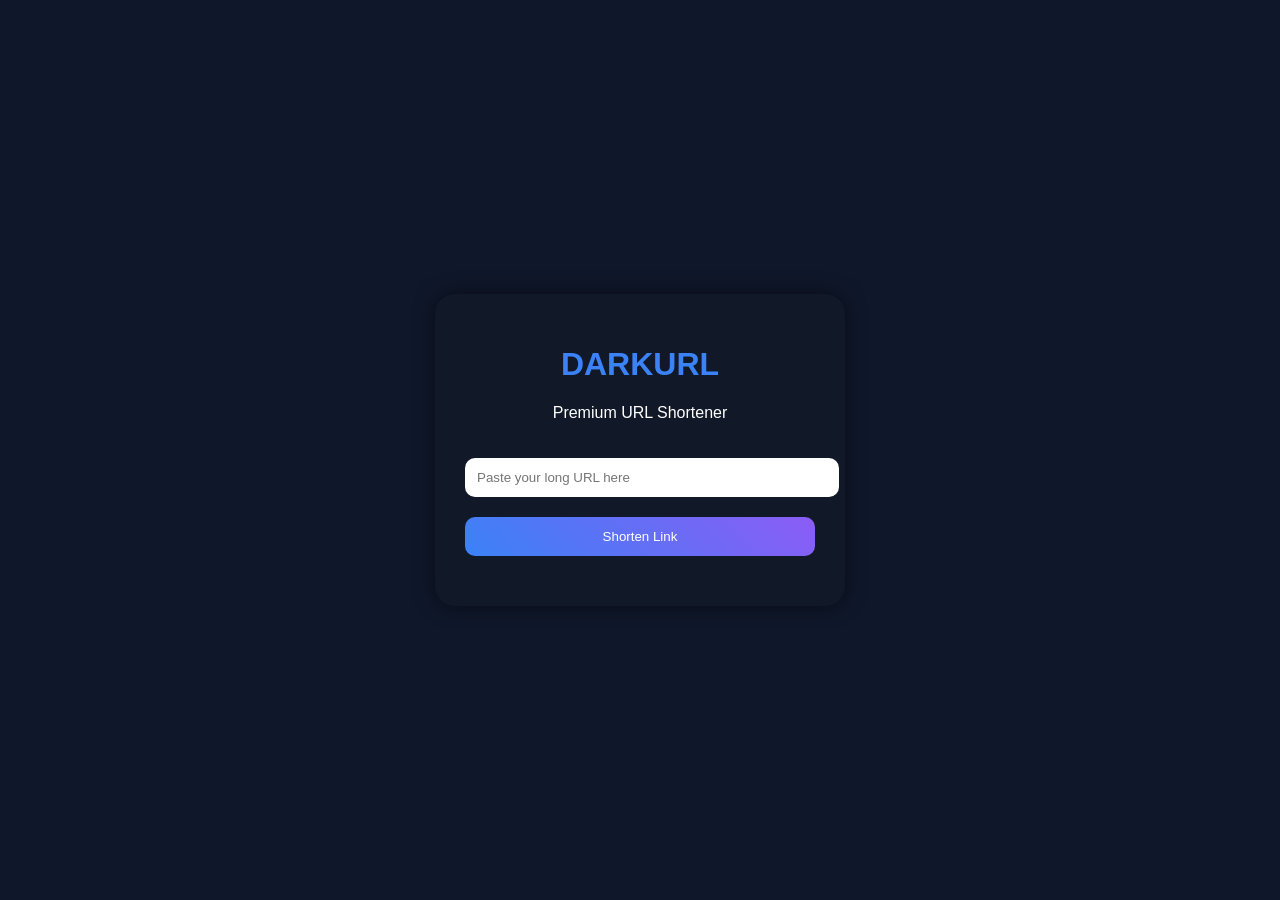
==== commit 5ed23a06: "Add files via upload" ====
--- a/index.html
+++ b/index.html
@@ -1,1331 +1,26 @@
 <!DOCTYPE html>
 <html lang="en">
 <head>
-<meta charset="utf-8"/>
-<!-- 🔥 CRITICAL: Improved viewport scaling for absolute mobile precision -->
-<meta content="width=device-width, initial-scale=1.0, maximum-scale=1.0, user-scalable=no, viewport-fit=cover" name="viewport"/>
-<title>FF.PANEL | PREMIUM</title>
-<!-- Google Fonts -->
-<link href="https://fonts.googleapis.com/css2?family=Poppins:wght@300;400;500;600;700;800&amp;display=swap" rel="stylesheet"/>
-<!-- FontAwesome -->
-<link href="https://cdnjs.cloudflare.com/ajax/libs/font-awesome/6.4.0/css/all.min.css" rel="stylesheet"/>
-<style>
-        /* --- CSS VARIABLES & RESET --- */
-        :root {
-            --bg-color: #050508;
-            --card-bg: rgba(15, 18, 25, 0.6);
-            --card-border: rgba(0, 240, 255, 0.15);
-            --neon-cyan: #00f0ff;
-            --neon-cyan-dim: rgba(0, 240, 255, 0.4);
-            --neon-purple: #bc13fe;
-            --text-main: #ffffff;
-            --text-muted: #a0a5b5;
-            --error: #ff2a5f;
-            --success: #00ff66;
-            --warning: #ffb800;
-            --wa-color: #25D366;
-            --tg-color: #0088cc;
-        }
-
-        /* 🔥 UI IMPROVEMENT: Global Box Sizing & Overflows */
-        * {
-            margin: 0; padding: 0; box-sizing: border-box;
-            font-family: 'Poppins', sans-serif;
-            -webkit-tap-highlight-color: transparent;
-        }
-
-        html, body {
-            width: 100%; max-width: 100vw; overflow-x: hidden;
-            background-color: var(--bg-color); color: var(--text-main);
-            min-height: 100vh; min-height: 100dvh;
-            background-image: 
-                radial-gradient(circle at 15% 50%, rgba(188, 19, 254, 0.05), transparent 25%),
-                radial-gradient(circle at 85% 30%, rgba(0, 240, 255, 0.05), transparent 25%);
-        }
-
-        /* --- UTILITIES & GLASSMORPHISM --- */
-        .hidden { display: none !important; }
-        
-        .glass {
-            background: var(--card-bg);
-            backdrop-filter: blur(15px);
-            -webkit-backdrop-filter: blur(15px);
-            border: 1px solid var(--card-border);
-            border-radius: 16px;
-        }
-        
-        /* --- BUTTONS --- */
-        .btn {
-            background: transparent; color: var(--neon-cyan); border: 1px solid var(--neon-cyan);
-            padding: 12px 20px; border-radius: 10px; font-weight: 600; cursor: pointer;
-            transition: all 0.3s cubic-bezier(0.4, 0, 0.2, 1); width: 100%;
-            display: inline-flex; justify-content: center; align-items: center; gap: 8px;
-            text-transform: uppercase; letter-spacing: 1px; font-size: 13px; text-decoration: none;
-            height: 48px; /* Standardize button height */
-        }
-        .btn:hover:not(:disabled) {
-            background: rgba(0, 240, 255, 0.1); box-shadow: 0 0 15px var(--neon-cyan-dim);
-            transform: translateY(-2px);
-        }
-        .btn-primary { background: var(--neon-cyan); color: #000; font-weight: 800; }
-        .btn-primary:hover:not(:disabled) { background: #fff; border-color: #fff; box-shadow: 0 0 20px var(--neon-cyan); }
-        
-        .btn-purchase {
-            background: linear-gradient(90deg, var(--neon-purple), #0073ff);
-            border: none; color: white; font-size: 14px; font-weight: 800;
-            padding: 12px 15px; border-radius: 12px; letter-spacing: 1px;
-            box-shadow: 0 0 15px rgba(188, 19, 254, 0.4);
-        }
-        .btn-purchase:hover:not(:disabled) {
-            background: linear-gradient(90deg, #0073ff, var(--neon-purple));
-            box-shadow: 0 0 25px rgba(0, 240, 255, 0.6); transform: translateY(-2px);
-        }
-        .btn:disabled { opacity: 0.5; cursor: not-allowed; transform: none; box-shadow: none; filter: grayscale(1); }
-
-        /* --- INPUTS --- */
-        .input-group { margin-bottom: 18px; width: 100%; position: relative; }
-        .input-group input {
-            width: 100%; max-width: 100%; padding: 0 18px; height: 50px; background: rgba(0,0,0,0.5);
-            border: 1px solid rgba(255,255,255,0.1); border-radius: 12px; color: white;
-            outline: none; transition: 0.3s; font-size: 14px; box-shadow: inset 0 2px 4px rgba(0,0,0,0.3);
-        }
-        .input-group input:focus { border-color: var(--neon-cyan); box-shadow: 0 0 15px var(--neon-cyan-dim), inset 0 2px 4px rgba(0,0,0,0.3); }
-
-        /* --- LOADER --- */
-        #loader {
-            position: fixed; top: 0; left: 0; width: 100%; height: 100%;
-            background: rgba(5, 5, 8, 0.95); z-index: 9999;
-            display: flex; justify-content: center; align-items: center; flex-direction: column;
-            backdrop-filter: blur(10px);
-        }
-        .spinner {
-            width: 50px; height: 50px; border: 4px solid rgba(0, 240, 255, 0.1);
-            border-top-color: var(--neon-cyan); border-radius: 50%; animation: spin 1s linear infinite;
-            box-shadow: 0 0 20px var(--neon-cyan-dim);
-        }
-        @keyframes spin { 100% { transform: rotate(360deg); } }
-
-        /* --- TOAST --- */
-        #toast-container { position: fixed; bottom: 25px; left: 50%; transform: translateX(-50%); z-index: 10000; display: flex; flex-direction: column; gap: 10px; width: 90%; max-width: 400px; }
-        .toast {
-            padding: 14px 20px; border-radius: 12px; color: white; font-weight: 600; font-size: 13px;
-            background: var(--card-bg); backdrop-filter: blur(10px); border: 1px solid rgba(255,255,255,0.1);
-            border-left: 4px solid var(--neon-cyan); animation: slideUp 0.3s cubic-bezier(0.175, 0.885, 0.32, 1.275) forwards;
-            box-shadow: 0 10px 30px rgba(0,0,0,0.8); display: flex; align-items: center; gap: 12px;
-        }
-        .toast.success { border-left-color: var(--success); box-shadow: 0 10px 30px rgba(0, 255, 102, 0.2); }
-        .toast.error { border-left-color: var(--error); box-shadow: 0 10px 30px rgba(255, 42, 95, 0.2); }
-        @keyframes slideUp { from { opacity: 0; transform: translateY(30px) scale(0.9); } to { opacity: 1; transform: translateY(0) scale(1); } }
-
-        /* --- AUTH SCREEN --- */
-        #auth-screen { min-height: 100vh; min-height: 100dvh; display: flex; justify-content: center; align-items: center; padding: 20px; }
-        .auth-card { width: 100%; max-width: 420px; padding: 40px 30px; text-align: center; box-shadow: 0 20px 50px rgba(0,0,0,0.8); border-top: 2px solid var(--neon-cyan); margin: auto; }
-        .auth-card h1 { color: #fff; margin-bottom: 5px; font-weight: 800; letter-spacing: 3px; text-shadow: 0 0 10px var(--neon-cyan-dim); }
-        .auth-card h1 span { color: var(--neon-cyan); }
-        .auth-card p { color: var(--text-muted); margin-bottom: 30px; font-size: 14px; }
-        .auth-toggle { margin-top: 20px; color: var(--text-muted); font-size: 14px; }
-        .auth-toggle span { color: var(--neon-cyan); cursor: pointer; font-weight: 700; transition: 0.3s; }
-        .auth-toggle span:hover { text-shadow: 0 0 15px var(--neon-cyan); }
-        
-        .contact-buttons { display: flex; flex-wrap: wrap; gap: 10px; margin-top: 25px; padding-top: 25px; border-top: 1px solid rgba(255,255,255,0.05); }
-        .contact-buttons .btn { flex: 1; min-width: 140px; }
-        .btn-wa { border-color: var(--wa-color); color: var(--wa-color); }
-        .btn-wa:hover { background: var(--wa-color); color: #fff; box-shadow: 0 0 15px rgba(37, 211, 102, 0.5); }
-        .btn-tg { border-color: var(--tg-color); color: var(--tg-color); }
-        .btn-tg:hover { background: var(--tg-color); color: #fff; box-shadow: 0 0 15px rgba(0, 136, 204, 0.5); }
-
-        /* --- NAVBAR --- */
-        #main-app { display: none; width: 100%; }
-        .navbar {
-            position: fixed; top: 0; left: 0; width: 100%; height: 75px;
-            display: flex; justify-content: space-between; align-items: center;
-            padding: 0 25px; z-index: 1000; border-bottom: 1px solid rgba(255,255,255,0.05);
-            border-radius: 0 0 20px 20px; background: rgba(10, 12, 18, 0.85);
-            backdrop-filter: blur(15px); -webkit-backdrop-filter: blur(15px);
-        }
-        .logo { display: flex; align-items: center; gap: 10px; font-weight: 800; font-size: 24px; color: white; letter-spacing: 2px; text-shadow: 0 0 10px rgba(0,240,255,0.3); }
-        .logo span { color: var(--neon-cyan); }
-        .nav-right { display: flex; align-items: center; gap: 15px; }
-        .balance-badge {
-            background: rgba(0, 240, 255, 0.1); border: 1px solid var(--neon-cyan);
-            color: var(--neon-cyan); padding: 8px 18px; border-radius: 30px;
-            font-weight: 700; font-size: 14px; display: flex; align-items: center; gap: 8px;
-            box-shadow: 0 0 10px var(--neon-cyan-dim);
-        }
-        .menu-btn { background: none; border: none; color: white; font-size: 24px; cursor: pointer; transition: 0.3s; }
-        .menu-btn:hover { color: var(--neon-cyan); text-shadow: 0 0 10px var(--neon-cyan); }
-
-        /* DROPDOWN */
-        .dropdown {
-            position: absolute; top: 85px; right: 25px; width: 220px;
-            border-radius: 16px; overflow: hidden; border: 1px solid rgba(255,255,255,0.1);
-            transform-origin: top right; transform: scale(0.9); opacity: 0; visibility: hidden; transition: all 0.3s cubic-bezier(0.175, 0.885, 0.32, 1.275);
-            box-shadow: 0 15px 40px rgba(0,0,0,0.9);
-        }
-        .dropdown.active { transform: scale(1); opacity: 1; visibility: visible; }
-        .dropdown-item {
-            padding: 16px 20px; border-bottom: 1px solid rgba(255,255,255,0.05);
-            cursor: pointer; display: flex; align-items: center; gap: 12px; font-size: 14px; font-weight: 500; transition: 0.3s;
-        }
-        .dropdown-item:hover { background: rgba(0, 240, 255, 0.1); color: var(--neon-cyan); padding-left: 25px; }
-
-        /* --- PAGES CONTENT --- */
-        .page-content { padding: 100px 20px 80px 20px; max-width: 1200px; margin: 0 auto; min-height: 100vh; animation: fadeIn 0.5s ease; }
-        @keyframes fadeIn { from { opacity: 0; transform: translateY(20px); } to { opacity: 1; transform: translateY(0); } }
-        
-        .page-header { display: flex; justify-content: space-between; align-items: center; margin-bottom: 30px; flex-wrap: wrap; gap: 15px; }
-        .page-title { font-size: 26px; font-weight: 800; color: white; text-transform: uppercase; letter-spacing: 2px; text-shadow: 0 0 15px rgba(255,255,255,0.2); }
-        .page-title span { color: var(--neon-purple); }
-        
-        /* SEARCH BAR */
-        .search-container { position: relative; flex: 1; min-width: 280px; max-width: 450px; }
-        .search-container input { padding-left: 45px; border-radius: 30px; margin-bottom: 0; background: rgba(255,255,255,0.03); border-color: rgba(255,255,255,0.1); }
-        .search-container i.fa-search { position: absolute; left: 18px; top: 50%; transform: translateY(-50%); color: var(--text-muted); font-size: 16px; transition: 0.3s; }
-        .search-container input:focus { border-color: var(--neon-purple); box-shadow: 0 0 15px rgba(188, 19, 254, 0.3); }
-        .search-container input:focus + i { color: var(--neon-purple); }
-        .search-loader { position: absolute; right: 18px; top: 50%; transform: translateY(-50%); color: var(--neon-purple); display: none; animation: spin 1s linear infinite; }
-
-        /* --- PROMOTION SLIDER --- */
-        .promo-slider { 
-            display: flex; overflow-x: auto; gap: 15px; padding-bottom: 10px; 
-            margin-bottom: 30px; scroll-snap-type: x mandatory; scroll-behavior: smooth; 
-            -ms-overflow-style: none; scrollbar-width: none;
-        }
-        .promo-slider::-webkit-scrollbar { display: none; }
-        .promo-card { flex: 0 0 85%; max-width: 500px; height: 180px; position: relative; border-radius: 16px; overflow: hidden; scroll-snap-align: center; cursor: pointer; border: 1px solid rgba(255,255,255,0.1); box-shadow: 0 10px 20px rgba(0,0,0,0.5); }
-        @media (min-width: 768px) { .promo-card { flex: 0 0 45%; } }
-        .promo-card img { width: 100%; height: 100%; object-fit: cover; transition: transform 0.5s ease; }
-        .promo-card:hover img { transform: scale(1.05); }
-        .promo-overlay { position: absolute; bottom: 0; left: 0; width: 100%; padding: 40px 15px 15px; background: linear-gradient(transparent, rgba(0,0,0,0.95)); }
-        .promo-title { color: white; font-weight: 700; font-size: 16px; text-shadow: 0 2px 4px rgba(0,0,0,0.8); white-space: nowrap; overflow: hidden; text-overflow: ellipsis; letter-spacing: 0.5px; }
-
-        /* --- PREMIUM PANEL CARDS --- */
-        .panel-grid { display: grid; grid-template-columns: repeat(auto-fit, minmax(280px, 1fr)); gap: 30px; }
-        .panel-card { 
-            background: linear-gradient(145deg, rgba(20, 24, 34, 0.9) 0%, rgba(10, 12, 18, 0.95) 100%);
-            border: 1px solid rgba(0, 240, 255, 0.15); border-radius: 20px; overflow: hidden;
-            transition: all 0.4s cubic-bezier(0.175, 0.885, 0.32, 1.275); display: flex; flex-direction: column;
-            box-shadow: 0 10px 30px rgba(0,0,0,0.5); position: relative;
-        }
-        .panel-card:hover { 
-            transform: translateY(-8px); border-color: rgba(188, 19, 254, 0.5);
-            box-shadow: 0 15px 40px rgba(0, 240, 255, 0.15), 0 0 20px rgba(188, 19, 254, 0.2); 
-            z-index: 10;
-        }
-        
-        .video-wrapper { position: relative; width: 100%; padding-bottom: 56.25%; background: #000; border-bottom: 2px solid rgba(255,255,255,0.05); }
-        .video-wrapper iframe { position: absolute; top: 0; left: 0; width: 100%; height: 100%; border: none; }
-
-        .panel-info { padding: 25px; flex-grow: 1; display: flex; flex-direction: column; }
-        .panel-title { font-size: 20px; font-weight: 800; margin-bottom: 15px; color: white; text-transform: uppercase; letter-spacing: 1px; text-shadow: 0 0 10px rgba(255,255,255,0.3); display: flex; align-items: center; justify-content: space-between; }
-        
-        .features-list { display: flex; flex-wrap: wrap; gap: 8px; margin-bottom: 20px; }
-        .feature-chip {
-            background: rgba(0, 240, 255, 0.05); border: 1px solid rgba(0, 240, 255, 0.2);
-            color: var(--neon-cyan); padding: 6px 12px; border-radius: 8px; font-size: 11px;
-            font-weight: 600; display: inline-flex; align-items: center; gap: 6px; letter-spacing: 0.5px;
-            box-shadow: inset 0 0 10px rgba(0, 240, 255, 0.05);
-        }
-        .feature-chip i { color: var(--warning); text-shadow: 0 0 5px var(--warning); }
-
-        .trust-badges { display: flex; justify-content: center; gap: 10px; margin-bottom: 20px; flex-wrap: wrap; background: rgba(0,0,0,0.3); padding: 10px; border-radius: 12px; border: 1px dashed rgba(255,255,255,0.1); }
-        .badge-item { font-size: 11px; color: var(--success); display: flex; align-items: center; gap: 5px; font-weight: 600; letter-spacing: 0.5px; text-shadow: 0 0 5px rgba(0,255,102,0.3); }
-        
-        .btn-grid { display: flex; flex-wrap: wrap; gap: 10px; margin-bottom: 20px; }
-        .btn-outline { 
-            flex: 1; min-width: 110px; font-size: 11px; padding: 10px; border-color: rgba(255,255,255,0.1); 
-            color: var(--text-muted); background: rgba(0,0,0,0.4); border-radius: 8px; height: 40px;
-            display: inline-flex; justify-content: center; align-items: center; gap: 6px;
-            font-weight: 600; cursor: pointer; transition: 0.3s; border: 1px solid rgba(255,255,255,0.1);
-        }
-        .btn-outline:hover { background: rgba(255,255,255,0.05); color: white; border-color: var(--neon-cyan); box-shadow: 0 0 10px var(--neon-cyan-dim); }
-        
-        .btn-outline.feedback-btn { border-color: rgba(255, 42, 95, 0.4); color: var(--error); }
-        .btn-outline.feedback-btn:hover { background: rgba(255, 42, 95, 0.1); color: white; border-color: var(--error); box-shadow: 0 0 10px rgba(255, 42, 95, 0.4); }
-
-        .plan-select {
-            width: 100%; padding: 0 15px; height: 48px; background: rgba(0,0,0,0.6); border: 1px solid rgba(188, 19, 254, 0.3);
-            border-radius: 12px; color: white; font-size: 14px; font-weight: 600; outline: none;
-            margin-top: auto; margin-bottom: 15px; appearance: none; cursor: pointer; transition: 0.3s;
-            background-image: url("data:image/svg+xml;charset=US-ASCII,%3Csvg%20xmlns%3D%22http%3A%2F%2Fwww.w3.org%2F2000%2Fsvg%22%20width%3D%22292.4%22%20height%3D%22292.4%22%3E%3Cpath%20fill%3D%22%23bc13fe%22%20d%3D%22M287%2069.4a17.6%2017.6%200%200%200-13-5.4H18.4c-5%200-9.3%201.8-12.9%205.4A17.6%2017.6%200%200%200%200%2082.2c0%205%201.8%209.3%205.4%2012.9l128%20127.9c3.6%203.6%207.8%205.4%2012.8%205.4s9.2-1.8%2012.8-5.4L287%2095c3.5-3.5%205.4-7.8%205.4-12.8%200-5-1.9-9.2-5.5-12.8z%22%2F%3E%3C%2Fsvg%3E");
-            background-repeat: no-repeat; background-position: right 15px top 50%; background-size: 12px auto;
-        }
-        .plan-select:focus { border-color: var(--neon-purple); box-shadow: 0 0 15px rgba(188, 19, 254, 0.3); }
-
-        /* ADD MONEY PAGE */
-        .payment-settings-card { padding: 40px 30px; text-align: center; max-width: 600px; margin: 0 auto; width: 100%; }
-        .qr-image-container { margin: 20px auto; width: 240px; height: 240px; background: rgba(0,0,0,0.5); border-radius: 16px; overflow: hidden; border: 2px dashed var(--neon-cyan); display: flex; justify-content: center; align-items: center; padding: 10px; box-shadow: inset 0 0 30px rgba(0, 240, 255, 0.1); }
-        .qr-image-container img { width: 100%; height: 100%; border-radius: 10px; object-fit: cover; }
-        .upi-box {
-            background: rgba(0,0,0,0.6); padding: 18px; border-radius: 12px; border: 1px solid var(--neon-cyan);
-            text-align: center; margin: 25px 0; word-break: break-all; cursor: pointer; transition: 0.3s;
-            box-shadow: 0 0 15px var(--neon-cyan-dim); animation: pulseBorder 2s infinite; display: flex; justify-content: center; align-items: center; gap: 10px;
-        }
-        @keyframes pulseBorder { 0% { box-shadow: 0 0 5px var(--neon-cyan-dim); } 50% { box-shadow: 0 0 25px rgba(0, 240, 255, 0.6); } 100% { box-shadow: 0 0 5px var(--neon-cyan-dim); } }
-        .upi-box:hover { background: rgba(0, 240, 255, 0.1); transform: scale(1.02); animation: none; box-shadow: 0 0 30px rgba(0, 240, 255, 0.5);}
-        .upi-box span { color: var(--neon-cyan); font-weight: 800; font-size: 16px; letter-spacing: 1px; }
-
-        /* PROFILE & HISTORY */
-        .history-list { display: grid; grid-template-columns: repeat(auto-fit, minmax(280px, 1fr)); gap: 20px; }
-        .history-card { padding: 20px; display: flex; flex-direction: column; gap: 15px; border-left: 4px solid var(--neon-purple); border-radius: 16px; }
-        .hist-header { display: flex; justify-content: space-between; align-items: flex-start; border-bottom: 1px solid rgba(255,255,255,0.05); padding-bottom: 10px; flex-wrap: wrap; gap: 10px; }
-        .hist-details h4 { color: white; font-size: 18px; font-weight: 700; margin-bottom: 5px; }
-        .hist-details p { font-size: 12px; color: var(--text-muted); }
-        .hist-price { color: var(--neon-cyan); font-weight: 800; font-size: 16px; background: rgba(0,240,255,0.1); padding: 4px 10px; border-radius: 8px; }
-        .key-box { background: rgba(0,0,0,0.6); padding: 12px 15px; border-radius: 8px; display: flex; justify-content: space-between; align-items: center; border: 1px solid rgba(255,255,255,0.1); flex-wrap: wrap; gap: 10px; }
-        .key-text { font-family: monospace; font-size: 16px; font-weight: bold; letter-spacing: 1px; color: var(--success); text-shadow: 0 0 5px rgba(0,255,102,0.4); word-break: break-all; }
-        .profile-stat { display: flex; justify-content: space-between; padding: 18px 25px; border-bottom: 1px solid rgba(255,255,255,0.05); font-size: 14px; align-items: center; flex-wrap: wrap; gap: 10px;}
-        .profile-stat:last-child { border-bottom: none; }
-
-        /* MODALS */
-        .modal-overlay { position: fixed; top: 0; left: 0; width: 100%; height: 100%; background: rgba(0,0,0,0.85); z-index: 2000; display: flex; justify-content: center; align-items: center; backdrop-filter: blur(8px); padding: 15px; }
-        .modal { background: var(--card-bg); border: 1px solid var(--neon-cyan); width: 100%; max-width: 440px; padding: 30px; border-radius: 20px; text-align: center; box-shadow: 0 0 50px rgba(0,240,255,0.2); animation: scaleIn 0.3s cubic-bezier(0.175, 0.885, 0.32, 1.275); }
-        @keyframes scaleIn { from { transform: scale(0.9); opacity: 0; } to { transform: scale(1); opacity: 1; } }
-        .success-icon { font-size: 60px; color: var(--success); margin-bottom: 15px; filter: drop-shadow(0 0 15px rgba(0,255,102,0.5)); }
-
-        .checkout-modal { text-align: left; }
-        .checkout-modal .modal-title { font-size: 20px; font-weight: 800; color: white; margin-bottom: 20px; border-bottom: 1px solid rgba(255,255,255,0.1); padding-bottom: 15px; display: flex; align-items: center; gap: 10px; }
-        .checkout-details { background: rgba(0,0,0,0.5); padding: 20px; border-radius: 12px; margin-bottom: 25px; border: 1px solid rgba(255,255,255,0.05); }
-        .checkout-row { display: flex; justify-content: space-between; align-items: center; margin-bottom: 12px; font-size: 14px; color: var(--text-muted); }
-        .checkout-row:last-child { margin-bottom: 0; }
-        .checkout-row strong { color: white; text-align: right; }
-        .checkout-total { display: flex; justify-content: space-between; font-size: 18px; font-weight: 800; color: var(--success); border-top: 1px dashed rgba(255,255,255,0.2); padding-top: 15px; margin-top: 15px; align-items: center; }
-        .checkout-total > div { display: flex; align-items: center; gap: 10px; }
-        
-        .coupon-wrapper { margin-bottom: 25px; }
-        .coupon-header { margin-bottom: 8px; font-size: 13px; color: var(--text-muted); font-weight: 600; display: flex; justify-content: space-between; align-items: center; }
-        .coupon-box { display: flex; gap: 10px; align-items: stretch; }
-        .coupon-box input { flex: 1; text-transform: uppercase; padding: 0 15px; height: 48px; background: rgba(0,0,0,0.5); border: 1px dashed rgba(188, 19, 254, 0.5); border-radius: 8px; color: white; outline: none; font-size: 14px; margin: 0; }
-        .coupon-box input:focus { border-color: var(--neon-purple); }
-        .coupon-box button { width: auto; height: 48px; padding: 0 20px; font-size: 13px; margin: 0; }
-        
-        .strike-price { text-decoration: line-through; color: var(--text-muted); font-size: 14px; font-weight: 500; }
-        .discount-badge { background: rgba(188, 19, 254, 0.2); color: var(--neon-purple); font-size: 11px; padding: 4px 8px; border-radius: 6px; border: 1px solid var(--neon-purple); font-weight: bold; }
-
-        .checkout-actions { display: flex; gap: 10px; margin-top: 10px; }
-        .checkout-actions .btn-outline { flex: 1; height: 50px; font-size: 13px; }
-        .checkout-actions .btn-purchase { flex: 2; height: 50px; font-size: 14px; }
-
-        /* EMPTY STATE */
-        .empty-state { text-align: center; padding: 60px 20px; color: var(--text-muted); width: 100%; grid-column: 1 / -1; animation: fadeIn 0.3s; }
-        .empty-state i { font-size: 60px; color: rgba(188, 19, 254, 0.3); margin-bottom: 20px; filter: drop-shadow(0 0 15px rgba(188, 19, 254, 0.2)); }
-        .empty-state p { font-size: 16px; letter-spacing: 1px; font-weight: 600; color: white; }
-
-        /* TELEGRAM BUTTON */
-        .telegram-btn {
-            position: fixed; bottom: 25px; right: 25px; width: 60px; height: 60px;
-            background: linear-gradient(135deg, var(--tg-color), #005580); color: white; border-radius: 50%;
-            display: flex; justify-content: center; align-items: center; font-size: 28px;
-            box-shadow: 0 10px 25px rgba(0,136,204,0.5); cursor: pointer; z-index: 999;
-            transition: 0.3s; text-decoration: none; border: 2px solid rgba(255,255,255,0.2);
-        }
-        .telegram-btn:hover { transform: scale(1.1) translateY(-5px); box-shadow: 0 15px 30px rgba(0,136,204,0.7); border-color: white; }
-        
-        /* 🔥 MOBILE RESPONSIVE TWEAKS */
-        @media (max-width: 480px) {
-            .auth-card { padding: 30px 20px; }
-            .navbar { padding: 0 15px; height: 70px; }
-            .logo { font-size: 18px; }
-            .balance-badge { padding: 6px 12px; font-size: 12px; }
-            
-            .page-header { flex-direction: column; align-items: stretch; gap: 15px; margin-bottom: 20px; }
-            .search-container { max-width: 100%; width: 100%; flex: none; }
-            .page-title { font-size: 22px; text-align: center; }
-            
-            .promo-card { flex: 0 0 90%; height: 160px; }
-            
-            .modal { padding: 25px 20px; }
-            .checkout-details { padding: 15px; }
-            .coupon-box { flex-direction: column; }
-            .coupon-box input, .coupon-box button { width: 100%; }
-            .checkout-actions { flex-direction: column; }
-            .checkout-actions .btn { width: 100%; }
-            
-            .payment-settings-card { padding: 30px 15px; }
-            .qr-image-container { width: 200px; height: 200px; }
-        }
-    </style>
+  <meta charset="UTF-8">
+  <meta name="viewport" content="width=device-width, initial-scale=1.0">
+  <title>DARKURL</title>
+  <link rel="stylesheet" href="style.css">
 </head>
 <body>
-<!-- LOADER -->
-<div id="loader">
-<div class="spinner"></div>
-<p style="margin-top: 20px; color: var(--neon-cyan); font-weight: 700; letter-spacing: 2px; text-shadow: 0 0 10px var(--neon-cyan-dim);">INITIALIZING...</p>
-</div>
-<!-- TOAST CONTAINER -->
-<div id="toast-container"></div>
 
-<!-- AUTHENTICATION SCREEN -->
-<div id="auth-screen">
-<!-- LOGIN FORM -->
-<div class="auth-card glass" id="login-box">
-<h1>FF.<span>PANEL</span></h1>
-<p>Welcome back! Login to continue.</p>
-<div class="input-group">
-<input id="login-email" placeholder="Email Address" type="email"/>
-</div>
-<div class="input-group">
-<input id="login-pass" placeholder="Password" type="password"/>
-</div>
-<button class="btn btn-primary" id="btn-login"><i class="fas fa-sign-in-alt"></i> Secure Login</button>
-<p class="auth-toggle">New user? <span id="go-to-signup">Create Account</span></p>
-<div class="contact-buttons">
-<a class="btn btn-outline btn-wa" href="#" id="auth-wa-link" target="_blank"><i class="fab fa-whatsapp"></i> WhatsApp</a>
-<a class="btn btn-outline btn-tg" href="#" id="auth-tg-link" target="_blank"><i class="fab fa-telegram-plane"></i> Telegram</a>
-</div>
-</div>
-<!-- SIGNUP FORM -->
-<div class="auth-card glass hidden" id="signup-box">
-<h1>JOIN <span>NOW</span></h1>
-<p>Create an account to get premium access.</p>
-<div class="input-group">
-<input id="signup-email" placeholder="Email Address" type="email"/>
-</div>
-<div class="input-group">
-<input id="signup-pass" placeholder="Password (Min 6 chars)" type="password"/>
-</div>
-<button class="btn btn-primary" id="btn-signup"><i class="fas fa-user-plus"></i> Sign Up</button>
-<p class="auth-toggle">Already registered? <span id="go-to-login">Login here</span></p>
-<div class="contact-buttons">
-<a class="btn btn-outline btn-wa" href="#" id="auth-wa-link-2" target="_blank"><i class="fab fa-whatsapp"></i> WhatsApp</a>
-<a class="btn btn-outline btn-tg" href="#" id="auth-tg-link-2" target="_blank"><i class="fab fa-telegram-plane"></i> Telegram</a>
-</div>
-</div>
+<div class="container">
+  <div class="card">
+    <h1>DARKURL</h1>
+    <p>Premium URL Shortener</p>
+
+    <input type="text" id="urlInput" placeholder="Paste your long URL here">
+
+    <button onclick="shortenLink()">Shorten Link</button>
+
+    <div id="result"></div>
+  </div>
 </div>
 
-<!-- MAIN APP SCREEN -->
-<div id="main-app">
-<!-- NAVBAR -->
-<nav class="navbar glass">
-<div class="logo">
-<img id="site-logo" src="" style="height:35px;display:none; border-radius: 6px;"/>
-<span id="site-name">FF.PANEL</span>
-</div>
-<div class="nav-right">
-<div class="balance-badge"><i class="fas fa-wallet"></i> ₹<span id="nav-balance">0.00</span></div>
-<button class="menu-btn" id="menu-toggle"><i class="fas fa-bars"></i></button>
-</div>
-<!-- DROPDOWN MENU -->
-<div class="dropdown glass" id="dropdown-menu">
-<div class="dropdown-item" onclick="navigate('home')"><i class="fas fa-th-large"></i> Dashboard</div>
-<div class="dropdown-item" onclick="navigate('add-money')"><i class="fas fa-plus-circle"></i> Add Funds</div>
-<div class="dropdown-item" onclick="navigate('history')"><i class="fas fa-key"></i> My Keys</div>
-<div class="dropdown-item" onclick="navigate('profile')"><i class="fas fa-user-astronaut"></i> Profile</div>
-<div class="dropdown-item" id="btn-logout" style="color: var(--error); border-top: 1px solid rgba(255,255,255,0.1);"><i class="fas fa-sign-out-alt"></i> Logout</div>
-</div>
-</nav>
-
-<!-- PAGE: HOME (PANEL LIST) -->
-<div class="page-content" id="page-home">
-<div class="page-header">
-<h2 class="page-title">Premium <span>Store</span></h2>
-<!-- LIVE SEARCH BAR -->
-<div class="search-container input-group">
-<input id="search-input" placeholder="Search panels or features..." type="text"/>
-<i class="fas fa-search" id="search-icon"></i>
-<i class="fas fa-spinner search-loader" id="search-loader"></i>
-</div>
-</div>
-
-<!-- PROMOTION SLIDER CONTAINER -->
-<div id="promo-container" class="promo-slider hidden">
-    <!-- Realtime Firebase Promos Injected Here -->
-</div>
-
-<!-- PANELS CONTAINER -->
-<div class="panel-grid" id="panels-container">
-<!-- Panels Injected via JS -->
-</div>
-<!-- EMPTY STATE FOR SEARCH -->
-<div class="empty-state hidden" id="search-empty">
-<i class="fas fa-search-minus"></i>
-<p>No Panel Found</p>
-<button class="btn btn-primary" onclick="document.getElementById('search-input').value=''; document.getElementById('search-input').dispatchEvent(new Event('input'));" style="margin-top: 20px; width: auto; height: 40px;">Clear Search</button>
-</div>
-
-<div style="padding:40px 20px;text-align:center;margin-top:50px;border-top:1px solid rgba(255,255,255,0.1);">
-<h2 style="color:#ff3b3b;font-weight:800;margin-bottom:10px;">FF PANEL STORE</h2>
-<p style="color:#ccc;font-size:14px;margin-bottom:20px;">
-    Best Trusted Online Free Fire Store to Buy 100% Geniune.All Tipe FF Panel, Guild Glory Bot & Free Fire Uid Likes.
-    </p>
-<div style="display:flex;justify-content:center;gap:10px;flex-wrap:wrap;margin-bottom:25px;">
-<span style="border:1px solid #ff3b3b;padding:8px 15px;border-radius:20px;color:#ff3b3b;font-size:12px;">Safe Payment</span>
-<span style="border:1px solid #ff3b3b;padding:8px 15px;border-radius:20px;color:#ff3b3b;font-size:12px;">Secure Checkout</span>
-<span style="border:1px solid #ff3b3b;padding:8px 15px;border-radius:20px;color:#ff3b3b;font-size:12px;">248k+ Users</span>
-</div>
-<div style="display:flex;justify-content:center;gap:20px;flex-wrap:wrap;margin-bottom:20px;color:#00ff66;font-size:13px;font-weight:600;">
-<span>✔ Fast Delivery</span>
-<span>✔ Instant Service</span>
-<span>✔ Trusted Seller</span>
-</div>
-<p style="color:#aaa;font-size:12px;">
-        Terms &amp; Conditions | Privacy Policy <br/>
-        © 2026-2031 Free Fire Panel Store. All rights reserved.
-    </p>
-</div>
-</div>
-
-<!-- PAGE: ADD MONEY -->
-<div class="page-content hidden" id="page-add-money">
-<div class="page-header"><h2 class="page-title">Add <span>Funds</span></h2></div>
-<div class="glass payment-settings-card">
-<p style="color: var(--text-muted); font-size: 14px;"><i class="fas fa-camera"></i> Scan QR or Copy UPI ID to pay</p>
-<div class="qr-image-container" id="display-qr-container">
-<i class="fas fa-qrcode" id="qr-placeholder" style="font-size: 50px; color: rgba(255,255,255,0.1);"></i>
-</div>
-<div class="upi-box" onclick="copyToClipboard('display-upi', 'UPI ID')">
-<span id="display-upi">Loading UPI...</span>
-<i class="fas fa-copy" style="color: var(--text-muted); font-size: 16px;"></i>
-</div>
-<p style="color: var(--warning); font-size: 13px; margin-bottom: 25px; font-weight: 500; background: rgba(255,184,0,0.1); padding: 12px; border-radius: 8px; border: 1px dashed var(--warning); display:flex; align-items:center; gap:8px; text-align:left;">
-<i class="fas fa-exclamation-triangle" style="font-size:20px;"></i> After successful payment, submit details below carefully.
-                </p>
-<div class="input-group">
-<input id="add-amount" placeholder="Amount Sent (₹)" required="" type="number"/>
-</div>
-<div class="input-group">
-<input id="add-utr" placeholder="12 Digit UTR / Transaction ID" required="" type="text"/>
-</div>
-<div class="input-group">
-<input id="add-phone" placeholder="Your Phone Number (For verification)" required="" type="tel"/>
-</div>
-<button class="btn btn-purchase" id="btn-submit-payment" style="width: 100%; height: 50px;"><i class="fas fa-paper-plane"></i> Submit Request</button>
-</div>
-</div>
-
-<!-- PAGE: PROFILE -->
-<div class="page-content hidden" id="page-profile">
-<div class="page-header"><h2 class="page-title">Account <span>Details</span></h2></div>
-<div class="glass" style="padding: 10px 0; max-width: 600px; margin: 0 auto;">
-<div class="profile-stat">
-<span style="color: var(--text-muted);"><i class="fas fa-envelope"></i> Email</span>
-<strong id="prof-email">...</strong>
-</div>
-<div class="profile-stat">
-<span style="color: var(--text-muted);"><i class="fas fa-wallet"></i> Current Balance</span>
-<strong style="color: var(--success); font-size: 16px;">₹ <span id="prof-bal">0.00</span></strong>
-</div>
-<div class="profile-stat">
-<span style="color: var(--text-muted);"><i class="fas fa-shopping-cart"></i> Total Purchases</span>
-<strong id="prof-purchases">0</strong>
-</div>
-<div class="profile-stat">
-<span style="color: var(--text-muted);"><i class="fas fa-chart-line"></i> Total Spent</span>
-<strong style="color: var(--neon-cyan); font-size: 16px;">₹ <span id="prof-spent">0.00</span></strong>
-</div>
-<div class="profile-stat">
-<span style="color: var(--text-muted);"><i class="fas fa-calendar-alt"></i> Joined Date</span>
-<strong id="prof-date">...</strong>
-</div>
-</div>
-</div>
-
-<!-- PAGE: HISTORY (MY KEYS) -->
-<div class="page-content hidden" id="page-history">
-<div class="page-header"><h2 class="page-title">My <span>Keys</span></h2></div>
-<div class="history-list" id="history-container">
-<!-- History injected via JS -->
-</div>
-</div>
-
-<!-- TELEGRAM BUTTON -->
-<a class="telegram-btn" href="#" id="global-telegram-btn" target="_blank" style="display: none;">
-<i class="fab fa-telegram-plane"></i>
-</a>
-</div>
-
-<!-- CHECKOUT MODAL -->
-<div class="modal-overlay hidden" id="modal-checkout">
-<div class="modal checkout-modal">
-    <div class="modal-title"><i class="fas fa-shopping-cart" style="color:var(--neon-cyan);"></i> Checkout</div>
-    
-    <div class="checkout-details">
-        <div class="checkout-row">
-            <span>Item:</span>
-            <strong id="chk-panel-name">Panel Name</strong>
-        </div>
-        <div class="checkout-row">
-            <span>Plan:</span>
-            <strong id="chk-plan-label" style="color:var(--warning);">Plan Label</strong>
-        </div>
-        <div class="checkout-row">
-            <span>Original Price:</span>
-            <strong>₹<span id="chk-orig-price">0.00</span></strong>
-        </div>
-        
-        <div class="checkout-total">
-            <span>To Pay:</span>
-            <div>
-                <span id="chk-strike-price" class="strike-price hidden">₹0.00</span>
-                <span>₹<span id="chk-final-price">0.00</span></span>
-            </div>
-        </div>
-    </div>
-
-    <!-- COUPON SECTION -->
-    <div class="coupon-wrapper">
-        <div class="coupon-header">
-            <span>Have a Promo Code?</span>
-            <span id="chk-discount-badge" class="discount-badge hidden">0% OFF</span>
-        </div>
-        <div class="coupon-box">
-            <input type="text" id="chk-coupon-input" placeholder="Enter Code">
-            <button class="btn btn-primary" onclick="applyCouponUI()">APPLY</button>
-        </div>
-    </div>
-
-    <div class="checkout-actions">
-        <button class="btn btn-outline" onclick="closeModal('modal-checkout')">CANCEL</button>
-        <button class="btn btn-purchase" id="btn-confirm-pay" onclick="executePurchase()">CONFIRM PAY</button>
-    </div>
-</div>
-</div>
-
-<!-- PURCHASE SUCCESS MODAL -->
-<div class="modal-overlay hidden" id="modal-success">
-<div class="modal">
-<i class="fas fa-check-circle success-icon"></i>
-<h2 style="color: white; margin-bottom: 10px; font-weight: 800; letter-spacing: 1px;">PURCHASE SUCCESS!</h2>
-<p style="color: var(--text-muted); font-size: 14px; margin-bottom: 25px;">Your premium license key is ready.</p>
-<div style="background: rgba(0,0,0,0.6); padding: 20px; border-radius: 12px; border: 1px dashed var(--success); margin-bottom: 25px; box-shadow: inset 0 0 20px rgba(0,255,102,0.1); word-break: break-all;">
-<span style="display:block; font-size: 12px; color: var(--text-muted); margin-bottom: 8px; text-transform: uppercase; font-weight: 600;">License Key</span>
-<span id="modal-key-display" style="font-family: monospace; font-size: 20px; font-weight: bold; color: var(--success); letter-spacing: 2px; text-shadow: 0 0 10px rgba(0,255,102,0.5);">XXXXXX</span>
-</div>
-<div style="display: flex; gap: 10px; flex-direction: column;">
-<button class="btn btn-purchase" id="modal-btn-access" style="width: 100%; height: 50px;"><i class="fas fa-download"></i> ACCESS TOOL</button>
-<div style="display: flex; gap: 10px;">
-<button class="btn btn-primary" onclick="copyToClipboard('modal-key-display', 'License Key')" style="flex: 1; height: 45px; font-size:12px;"><i class="fas fa-copy"></i> COPY KEY</button>
-<button class="btn btn-outline" onclick="closeModal('modal-success')" style="flex: 1; height: 45px; font-size:12px;">CLOSE</button>
-</div>
-</div>
-</div>
-</div>
-
-<!-- ========================================== -->
-<!-- FIREBASE & APPLICATION LOGIC (PURE JS)     -->
-<!-- ========================================== -->
-<script type="module">
-        import { initializeApp } from "https://www.gstatic.com/firebasejs/10.8.0/firebase-app.js";
-        import { getAuth, createUserWithEmailAndPassword, signInWithEmailAndPassword, onAuthStateChanged, signOut } 
-            from "https://www.gstatic.com/firebasejs/10.8.0/firebase-auth.js";
-        import { getDatabase, ref, set, get, onValue, push, runTransaction, serverTimestamp } 
-            from "https://www.gstatic.com/firebasejs/10.8.0/firebase-database.js";
-
-        // --- FIREBASE CONFIGURATION ---
-        const firebaseConfig = {
-  apiKey: "AIzaSyDD92D_Ov3XNAoZI2yS4-71CPZzn5G6Vd4",
-  authDomain: "akcheats-97402.firebaseapp.com",
-  databaseURL: "https://akcheats-97402-default-rtdb.firebaseio.com",
-  projectId: "akcheats-97402",
-  storageBucket: "akcheats-97402.firebasestorage.app",
-  messagingSenderId: "341645153861",
-  appId: "1:341645153861:web:b754e1b3fa31848a70752c",
-  measurementId: "G-1MXDPBLLMP"
-        };
-
-        let app, auth, db;
-        try {
-            app = initializeApp(firebaseConfig);
-            auth = getAuth(app);
-            db = getDatabase(app);
-        } catch (e) {
-            console.error("Firebase Init Error:", e);
-            alert("Database connection failed. Please check configuration.");
-        }
-
-        // --- STATE & DOM ELEMENTS ---
-        let currentUser = null;
-        let userData = { balance: 0 };
-        let paymentSettings = { upiId: "Not Set", qrImage: null };
-
-        const loader = document.getElementById('loader');
-        const authScreen = document.getElementById('auth-screen');
-        const mainApp = document.getElementById('main-app');
-        
-        // --- UI UTILITIES ---
-        window.showLoader = () => loader.classList.remove('hidden');
-        window.hideLoader = () => loader.classList.add('hidden');
-        
-        window.showToast = (msg, type = 'success') => {
-            const container = document.getElementById('toast-container');
-            const toast = document.createElement('div');
-            toast.className = `toast ${type}`;
-            let icon = 'fa-check-circle';
-            if(type === 'error') icon = 'fa-exclamation-circle';
-            if(type === 'warning') icon = 'fa-exclamation-triangle';
-            toast.innerHTML = `<i class="fas ${icon}"></i> ${msg}`;
-            container.appendChild(toast);
-            setTimeout(() => {
-                toast.style.animation = 'slideUp 0.3s reverse forwards';
-                setTimeout(() => toast.remove(), 300);
-            }, 3000);
-        };
-
-        window.copyToClipboard = (elementId, itemName) => {
-            let text = document.getElementById(elementId).innerText;
-            navigator.clipboard.writeText(text).then(() => {
-                showToast(`${itemName} copied!`);
-            });
-        };
-
-        window.closeModal = (id) => document.getElementById(id).classList.add('hidden');
-        window.openModal = (id) => document.getElementById(id).classList.remove('hidden');
-
-        function generateKey(length = 12) {
-            const chars = 'ABCDEFGHIJKLMNOPQRSTUVWXYZ0123456789';
-            let result = '';
-            for (let i = 0; i < length; i++) {
-                result += chars.charAt(Math.floor(Math.random() * chars.length));
-            }
-            return result;
-        }
-
-        // Auth Toggles
-        document.getElementById('go-to-signup').onclick = () => {
-            document.getElementById('login-box').classList.add('hidden');
-            document.getElementById('signup-box').classList.remove('hidden');
-        };
-        document.getElementById('go-to-login').onclick = () => {
-            document.getElementById('signup-box').classList.add('hidden');
-            document.getElementById('login-box').classList.remove('hidden');
-        };
-
-        function extractYouTubeID(url) {
-            if (!url) return null;
-            url = String(url).trim();
-            if (/^[a-zA-Z0-9_-]{11}$/.test(url)) return url;
-            const regExp = /^.*(youtu\.be\/|v\/|u\/\w\/|embed\/|watch\?v=|\&v=)([^#\&\?]*).*/;
-            const match = url.match(regExp);
-            return (match && match[2].length === 11) ? match[2] : null;
-        }
-
-        function initContactLinks() {
-            onValue(ref(db, 'support_links'), async (snap) => {
-                let data = snap.val();
-                if (!data) {
-                    try {
-                        const oldSnap = await get(ref(db, 'settings/contact'));
-                        if(oldSnap.exists()) {
-                            const oldData = oldSnap.val();
-                            data = {
-                                whatsapp: oldData.whatsapp || '',
-                                telegram_login: oldData.telegram || '',
-                                telegram_dashboard: oldData.telegram || ''
-                            };
-                        }
-                    } catch(e) { console.warn("Legacy contacts fetch failed", e); }
-                }
-
-                if(data) {
-                    const waLink = data.whatsapp || '#';
-                    const tgLogin = data.telegram_login || '#';
-                    const tgDash = data.telegram_dashboard || '#';
-
-                    document.getElementById('auth-wa-link').href = waLink;
-                    document.getElementById('auth-wa-link-2').href = waLink;
-                    document.getElementById('auth-tg-link').href = tgLogin;
-                    document.getElementById('auth-tg-link-2').href = tgLogin;
-
-                    const globalBtn = document.getElementById('global-telegram-btn');
-                    globalBtn.href = tgDash;
-                    globalBtn.style.display = tgDash === '#' ? 'none' : 'flex';
-                }
-            });
-        }
-        initContactLinks();
-
-        // --- 🔥 FIREBASE PROMOTIONS SYSTEM WITH SMOOTH AUTO-SCROLL ---
-        let autoScrollInterval;
-        
-        function initPromotions() {
-            onValue(ref(db, 'promotions'), (snapshot) => {
-                let promotions = [];
-                if (snapshot.exists()) {
-                    snapshot.forEach(child => {
-                        promotions.push({ id: child.key, ...child.val() });
-                    });
-                }
-                renderPromotionsData(promotions);
-            });
-        }
-
-        function renderPromotionsData(promotions) {
-            let container = document.getElementById('promo-container');
-            // Filter only active promos (handles both boolean true and string "true" safely)
-            let activePromos = promotions.filter(p => p.status === true || p.status === "true");
-            
-            if (activePromos.length === 0) {
-                container.classList.add('hidden');
-                return;
-            }
-            
-            container.classList.remove('hidden');
-            container.innerHTML = '';
-            
-            activePromos.forEach(p => {
-                let linkAction = p.link ? `onclick="window.open('${p.link}', '_blank')"` : '';
-                
-                // Advanced error handling to prevent broken images from crashing UI
-                let imgHTML = p.image 
-                    ? `<img src="${p.image}" alt="${p.title}" onerror="this.src=''; this.style.display='none'; this.parentElement.innerHTML+='<div style=\\'width:100%; height:100%; background:rgba(0,0,0,0.5); display:flex; align-items:center; justify-content:center; color:var(--text-muted);\\'>Image Unavailable</div>';">` 
-                    : '<div style="width:100%; height:100%; background:rgba(0,0,0,0.5);"></div>';
-
-                container.innerHTML += `
-                    <div class="promo-card glass" ${linkAction}>
-                        ${imgHTML}
-                        <div class="promo-overlay">
-                            <div class="promo-title">${p.title || 'Special Promotion'}</div>
-                        </div>
-                    </div>
-                `;
-            });
-            
-            initPromoAutoScroll();
-        }
-
-        function initPromoAutoScroll() {
-            const container = document.getElementById('promo-container');
-            if(!container) return;
-            
-            clearInterval(autoScrollInterval);
-
-            // Only auto-scroll if there are multiple items causing overflow
-            if(container.scrollWidth <= container.clientWidth) return;
-
-            let isPaused = false;
-            
-            const advanceSlider = () => {
-                if(isPaused) return;
-                const scrollPos = container.scrollLeft;
-                const cardWidth = container.querySelector('.promo-card').clientWidth + 15; // Width + gap
-                
-                if (scrollPos + container.clientWidth >= container.scrollWidth - 10) {
-                    container.scrollTo({ left: 0, behavior: 'smooth' }); // Loop back
-                } else {
-                    container.scrollBy({ left: cardWidth, behavior: 'smooth' });
-                }
-            };
-
-            autoScrollInterval = setInterval(advanceSlider, 3500);
-
-            // Pause on interactions
-            container.addEventListener('mouseenter', () => isPaused = true);
-            container.addEventListener('mouseleave', () => isPaused = false);
-            container.addEventListener('touchstart', () => isPaused = true, {passive: true});
-            container.addEventListener('touchend', () => {
-                setTimeout(() => isPaused = false, 2000); // Resume 2s after touch ends
-            }, {passive: true});
-        }
-
-        // --- AUTHENTICATION LOGIC ---
-        onAuthStateChanged(auth, (user) => {
-            if (user) {
-                currentUser = user;
-                authScreen.classList.add('hidden');
-                mainApp.style.display = 'block';
-                initUserData();
-                fetchPaymentSettings();
-                fetchPanels();
-                initPromotions(); // Calls Firebase real-time promotions function
-                navigate('home');
-            } else {
-                currentUser = null;
-                mainApp.style.display = 'none';
-                authScreen.classList.remove('hidden');
-                hideLoader();
-            }
-        });
-
-        document.getElementById('btn-signup').onclick = async () => {
-            const email = document.getElementById('signup-email').value.trim();
-            const pass = document.getElementById('signup-pass').value;
-            const btn = document.getElementById('btn-signup');
-
-            if(!email || pass.length < 6) return showToast("Invalid email or password (<6 chars)", "error");
-            
-            btn.innerHTML = `<i class="fas fa-spinner fa-spin"></i> Loading...`;
-            btn.disabled = true; showLoader();
-            
-            try {
-                const cred = await createUserWithEmailAndPassword(auth, email, pass);
-                await set(ref(db, `users/${cred.user.uid}`), {
-                    email: email, balance: 0, createdAt: serverTimestamp()
-                });
-                showToast("Account Created Successfully!");
-            } catch (error) { 
-                showToast(error.message, "error"); 
-            } finally {
-                btn.innerHTML = `<i class="fas fa-user-plus"></i> Sign Up`;
-                btn.disabled = false; hideLoader();
-            }
-        };
-
-        document.getElementById('btn-login').onclick = async () => {
-            const email = document.getElementById('login-email').value.trim();
-            const pass = document.getElementById('login-pass').value;
-            const btn = document.getElementById('btn-login');
-
-            if(!email || !pass) return showToast("Enter email and password", "error");
-            
-            btn.innerHTML = `<i class="fas fa-spinner fa-spin"></i> Loading...`;
-            btn.disabled = true; showLoader();
-
-            try { 
-                await signInWithEmailAndPassword(auth, email, pass); 
-                showToast("Welcome back!"); 
-            } 
-            catch (error) { 
-                showToast("Invalid Credentials", "error"); 
-            } finally {
-                btn.innerHTML = `<i class="fas fa-sign-in-alt"></i> Secure Login`;
-                btn.disabled = false; hideLoader();
-            }
-        };
-
-        document.getElementById('btn-logout').onclick = async () => {
-            showLoader(); 
-            try { await signOut(auth); document.getElementById('dropdown-menu').classList.remove('active'); }
-            catch(e) { console.error(e); }
-        };
-
-        // --- MAIN APP LOGIC ---
-        function initUserData() {
-            onValue(ref(db, `users/${currentUser.uid}`), (snapshot) => {
-                if (snapshot.exists()) {
-                    userData = snapshot.val();
-                    const bal = parseFloat(userData.balance || 0).toFixed(2);
-                    document.getElementById('nav-balance').innerText = bal;
-                    document.getElementById('prof-bal').innerText = bal;
-                    document.getElementById('prof-email').innerText = userData.email;
-                    
-                    if(userData.createdAt) {
-                        const date = new Date(userData.createdAt).toLocaleDateString();
-                        document.getElementById('prof-date').innerText = date;
-                    }
-                }
-                hideLoader();
-            });
-        }
-
-        window.navigate = (pageId) => {
-            document.querySelectorAll('.page-content').forEach(p => p.classList.add('hidden'));
-            document.getElementById(`page-${pageId}`).classList.remove('hidden');
-            document.getElementById('dropdown-menu').classList.remove('active');
-            
-            if(pageId === 'home') document.getElementById('search-input').value = ''; 
-            if(pageId === 'history') fetchHistory();
-            if(pageId === 'profile') fetchProfileStats();
-            window.scrollTo(0,0);
-        };
-
-        document.getElementById('menu-toggle').onclick = () => document.getElementById('dropdown-menu').classList.toggle('active');
-
-        function fetchPaymentSettings() {
-            onValue(ref(db, 'settings/payment'), (snap) => {
-                if(snap.exists()) {
-                    paymentSettings = snap.val();
-                    document.getElementById('display-upi').innerText = paymentSettings.upiId || "Not Set";
-                    const qrContainer = document.getElementById('display-qr-container');
-                    
-                    if(paymentSettings.qrImage && paymentSettings.qrImage.length > 5) {
-                        qrContainer.innerHTML = `<img src="${paymentSettings.qrImage}" alt="QR Code">`;
-                    } else {
-                        qrContainer.innerHTML = `<i class="fas fa-qrcode" style="font-size: 50px; color: rgba(255,255,255,0.1);"></i><p style="font-size:12px; color:var(--text-muted); position:absolute; bottom:20px;">No QR Uploaded</p>`;
-                    }
-                }
-            });
-        }
-
-        // --- FETCH PANELS ---
-        function fetchPanels() {
-            onValue(ref(db, 'panels'), (snapshot) => {
-                const container = document.getElementById('panels-container');
-                container.innerHTML = '';
-                
-                if (!snapshot.exists()) {
-                    container.innerHTML = `
-                        <div class="empty-state">
-                            <i class="fas fa-box-open"></i>
-                            <p>No premium panels available currently.</p>
-                        </div>`;
-                    return;
-                }
-
-                snapshot.forEach((childSnapshot) => {
-                    const panelId = childSnapshot.key;
-                    const p = childSnapshot.val();
-                    
-                    if(!p || p.status !== 'active') return; 
-                    
-                    let descText = p.description || 'Premium injection tool';
-                    let featuresArr = descText.split(/\n|-/).filter(f => f.trim().length > 0);
-                    let featuresHtml = featuresArr.map(f => `<span class="feature-chip"><i class="fas fa-bolt"></i> ${f.trim()}</span>`).join('');
-
-                    let updateLink = p.link ? `window.open('${p.link}', '_blank')` : "showToast('File link not available', 'warning')";
-                    let feedbackBtn = p.feedback && p.feedback.trim() !== '' 
-                        ? `<button class="btn-outline feedback-btn" onclick="window.open('${p.feedback}', '_blank')"><i class="fas fa-star"></i> FEEDBACK</button>` 
-                        : '';
-
-                    let plansHtml = '';
-                    if(p.plans && Object.keys(p.plans).length > 0) {
-                        const sortedPlans = Object.entries(p.plans).sort((a,b) => a[1].price - b[1].price);
-                        plansHtml = `<select class="plan-select" id="plan-${panelId}">`;
-                        sortedPlans.forEach(([planKey, planData]) => {
-                            let labelText = planData.label || `${planData.days} Days Access`;
-                            plansHtml += `<option value='${JSON.stringify({key: planKey, label: labelText, price: planData.price})}'>${labelText} - ₹${planData.price}</option>`;
-                        });
-                        plansHtml += `</select>`;
-                    } else {
-                        plansHtml = `<p style="color:var(--error); font-size:13px; text-align:center; margin-top:auto; margin-bottom:15px; font-weight:600;">Pricing unavailable.</p>`;
-                    }
-
-                    const ytID = extractYouTubeID(p.youtube);
-                    let videoRenderHtml = ytID ? `
-                            <div class="video-wrapper">
-                                <iframe src="https://www.youtube.com/embed/${ytID}?autoplay=1&mute=1&rel=0&modestbranding=1" allowfullscreen></iframe>
-                            </div>
-                        ` : `
-                            <div class="video-wrapper">
-                                <div style="position:absolute;top:0;left:0;width:100%;height:100%;display:flex;flex-direction:column;justify-content:center;align-items:center;background:rgba(20,24,34,0.8);border-bottom:2px solid rgba(255,42,95,0.2);">
-                                    <i class="fas fa-video-slash" style="font-size:32px;color:var(--error);margin-bottom:10px;text-shadow:0 0 10px rgba(255,42,95,0.5);"></i>
-                                    <span style="color:var(--text-muted);font-weight:600;letter-spacing:1px;font-size:13px;text-transform:uppercase;">Video Unavailable</span>
-                                </div>
-                            </div>
-                        `;
-
-                    const card = document.createElement('div');
-                    card.className = 'panel-card';
-                    card.setAttribute('data-search', `${p.name.toLowerCase()} ${descText.toLowerCase()}`);
-                    
-                    card.innerHTML = `
-                        ${videoRenderHtml}
-                        <div class="panel-info">
-                            <div class="panel-title">${p.name}</div>
-                            <div class="features-list">${featuresHtml}</div>
-                            <div class="trust-badges">
-                                <span class="badge-item"><i class="fas fa-shield-alt"></i> Safe Payments</span>
-                                <span class="badge-item"><i class="fas fa-medal"></i> Verified Seller</span>
-                            </div>
-                            <div class="btn-grid">
-                                <button class="btn-outline" onclick="${updateLink}"><i class="fas fa-file-download"></i> UPDATE</button>
-                                ${feedbackBtn}
-                            </div>
-                            ${plansHtml}
-                            <button class="btn btn-purchase" onclick="handlePurchaseClick('${panelId}', '${p.name.replace(/'/g, "\\'")}', '${p.link || ''}')" style="width: 100%; height: 50px;">
-                                <i class="fas fa-shopping-cart"></i> PURCHASE KEY
-                            </button>
-                        </div>
-                    `;
-                    container.appendChild(card);
-                });
-                
-                document.getElementById('search-input').dispatchEvent(new Event('input'));
-            });
-        }
-
-        // --- SMART SEARCH SYSTEM ---
-        let searchTimeout;
-        document.getElementById('search-input').addEventListener('input', (e) => {
-            const icon = document.getElementById('search-icon');
-            const loader = document.getElementById('search-loader');
-            
-            icon.style.display = 'none';
-            loader.style.display = 'block';
-
-            clearTimeout(searchTimeout);
-            searchTimeout = setTimeout(() => {
-                const term = e.target.value.toLowerCase().trim();
-                const cards = document.querySelectorAll('.panel-card');
-                let visibleCount = 0;
-
-                cards.forEach(card => {
-                    const searchData = card.getAttribute('data-search');
-                    if(searchData.includes(term)) {
-                        card.style.display = 'flex';
-                        visibleCount++;
-                    } else {
-                        card.style.display = 'none';
-                    }
-                });
-
-                const emptyState = document.getElementById('search-empty');
-                if(visibleCount === 0 && cards.length > 0) {
-                    emptyState.classList.remove('hidden');
-                } else {
-                    emptyState.classList.add('hidden');
-                }
-
-                loader.style.display = 'none';
-                icon.style.display = 'block';
-            }, 300);
-        });
-
-        // --- CHECKOUT & COUPON SYSTEM ---
-        window.currentCheckout = {};
-        window.appliedCoupon = null;
-
-        window.handlePurchaseClick = (panelId, panelName, link) => {
-            const selectEl = document.getElementById(`plan-${panelId}`);
-            if(!selectEl) return showToast('No plans available for this panel', 'error');
-            
-            const planData = JSON.parse(selectEl.value);
-            
-            window.currentCheckout = {
-                panelId: panelId,
-                panelName: panelName,
-                link: link,
-                planKey: planData.key,
-                label: planData.label,
-                originalPrice: parseFloat(planData.price),
-                finalPrice: parseFloat(planData.price)
-            };
-            window.appliedCoupon = null;
-
-            document.getElementById('chk-panel-name').innerText = panelName;
-            document.getElementById('chk-plan-label').innerText = planData.label;
-            document.getElementById('chk-orig-price').innerText = planData.price.toFixed(2);
-            document.getElementById('chk-final-price').innerText = planData.price.toFixed(2);
-            
-            document.getElementById('chk-coupon-input').value = '';
-            document.getElementById('chk-strike-price').classList.add('hidden');
-            document.getElementById('chk-discount-badge').classList.add('hidden');
-            
-            openModal('modal-checkout');
-        };
-
-        window.applyCouponUI = () => {
-            let code = document.getElementById('chk-coupon-input').value.trim().toUpperCase();
-            if(!code) return showToast('Please enter a coupon code', 'warning');
-
-            let price = window.currentCheckout.originalPrice;
-            let coupons = JSON.parse(localStorage.getItem("coupons")) || [];
-            let coupon = coupons.find(c => c.code === code && c.status);
-
-            if (!coupon) {
-                return showToast("Invalid Coupon Code", "error");
-            }
-
-            if (coupon.maxUse && coupon.used >= coupon.maxUse) {
-                return showToast("Coupon Limit Reached / Expired", "error");
-            }
-
-            let discountAmount = (price * coupon.discount) / 100;
-            let finalPrice = price - discountAmount;
-
-            window.appliedCoupon = coupon;
-            window.currentCheckout.finalPrice = finalPrice;
-
-            document.getElementById('chk-final-price').innerText = finalPrice.toFixed(2);
-            let strikeEl = document.getElementById('chk-strike-price');
-            strikeEl.innerText = '₹' + price.toFixed(2);
-            strikeEl.classList.remove('hidden');
-
-            let badgeEl = document.getElementById('chk-discount-badge');
-            badgeEl.innerText = coupon.discount + '% OFF';
-            badgeEl.classList.remove('hidden');
-
-            showToast(`Coupon applied! ${coupon.discount}% OFF`, "success");
-        };
-
-        window.executePurchase = async () => {
-            const checkout = window.currentCheckout;
-            const priceToPay = checkout.finalPrice;
-            const btn = document.getElementById('btn-confirm-pay');
-
-            if(userData.balance < priceToPay) {
-                return showToast(`Insufficient balance. You need ₹${priceToPay.toFixed(2)}`, "error");
-            }
-
-            showLoader();
-            btn.disabled = true;
-            btn.innerHTML = `<i class="fas fa-spinner fa-spin"></i> Processing...`;
-
-            const userBalRef = ref(db, `users/${currentUser.uid}/balance`);
-            
-            try {
-                const transactionResult = await runTransaction(userBalRef, (currentBalance) => {
-                    if (currentBalance === null) return 0;
-                    if (currentBalance >= priceToPay) return currentBalance - priceToPay; 
-                    return undefined;
-                });
-
-                if (transactionResult.committed) {
-                    const newKey = generateKey(12);
-                    const purchaseRef = push(ref(db, `purchases/${currentUser.uid}`));
-                    
-                    await set(purchaseRef, {
-                        panelId: checkout.panelId,
-                        panelName: checkout.panelName,
-                        plan: checkout.planKey,
-                        label: checkout.label,
-                        price: priceToPay,
-                        key: newKey,
-                        link: checkout.link,
-                        date: new Date().toISOString()
-                    });
-
-                    if (window.appliedCoupon) {
-                        let coupons = JSON.parse(localStorage.getItem("coupons")) || [];
-                        let index = coupons.findIndex(c => c.code === window.appliedCoupon.code);
-                        if (index !== -1) {
-                            coupons[index].used = (coupons[index].used || 0) + 1;
-                            localStorage.setItem("coupons", JSON.stringify(coupons));
-                        }
-                    }
-                    
-                    closeModal('modal-checkout');
-                    
-                    document.getElementById('modal-key-display').innerText = newKey;
-                    document.getElementById('modal-key-display').id = `key-${newKey}`; 
-                    
-                    const accessBtn = document.getElementById('modal-btn-access');
-                    accessBtn.onclick = () => window.open(checkout.link || "https://t.me/", '_blank');
-                    
-                    openModal('modal-success');
-                } else {
-                    showToast("Transaction failed. Insufficient funds.", "error");
-                }
-            } catch (error) {
-                console.error(error);
-                showToast("System Error. Try again.", "error");
-            } finally {
-                hideLoader();
-                btn.disabled = false;
-                btn.innerHTML = `CONFIRM PAY`;
-            }
-        };
-
-        // --- ADD MONEY SYSTEM ---
-        document.getElementById('btn-submit-payment').onclick = async () => {
-            const amt = document.getElementById('add-amount').value;
-            const utr = document.getElementById('add-utr').value.trim();
-            const phone = document.getElementById('add-phone').value.trim();
-            const btn = document.getElementById('btn-submit-payment');
-
-            if(!amt || amt <= 0) return showToast("Enter a valid amount", "error");
-            if(!utr || utr.length < 8) return showToast("Enter a valid UTR number", "error");
-            if(!phone || phone.length < 10) return showToast("Enter a valid Phone Number", "error");
-
-            btn.innerHTML = `<i class="fas fa-spinner fa-spin"></i> Submitting...`;
-            btn.disabled = true;
-
-            try {
-                const payRef = push(ref(db, 'payments'));
-                await set(payRef, {
-                    uid: currentUser.uid,
-                    email: currentUser.email,
-                    amount: parseFloat(amt),
-                    utr: utr,
-                    phone: phone,
-                    status: "pending",
-                    timestamp: serverTimestamp()
-                });
-                showToast("Payment Submitted! Awaiting Admin Approval.");
-                
-                document.getElementById('add-amount').value = '';
-                document.getElementById('add-utr').value = '';
-                document.getElementById('add-phone').value = '';
-            } catch(e) {
-                showToast("Error submitting request", "error");
-            } finally {
-                btn.innerHTML = `<i class="fas fa-paper-plane"></i> Submit Request`;
-                btn.disabled = false;
-            }
-        };
-
-        // --- HISTORY & PROFILE ---
-        function fetchHistory() {
-            showLoader();
-            get(ref(db, `purchases/${currentUser.uid}`)).then((snapshot) => {
-                const container = document.getElementById('history-container');
-                container.innerHTML = '';
-
-                if (!snapshot.exists()) {
-                    container.innerHTML = `
-                        <div class="empty-state">
-                            <i class="fas fa-key"></i>
-                            <p>No keys purchased yet.</p>
-                        </div>`;
-                } else {
-                    let items = [];
-                    snapshot.forEach(child => items.push({ id: child.key, ...child.val() }));
-                    items.sort((a,b) => new Date(b.date) - new Date(a.date));
-
-                    items.forEach(p => {
-                        const dateStr = new Date(p.date).toLocaleString();
-                        const displayLabel = p.label || (p.days ? `${p.days} Days` : 'Premium Access');
-
-                        const card = document.createElement('div');
-                        card.className = 'history-card glass';
-                        card.innerHTML = `
-                            <div class="hist-header">
-                                <div class="hist-details">
-                                    <h4>${p.panelName}</h4>
-                                    <p><i class="fas fa-tag"></i> ${displayLabel} | ${dateStr}</p>
-                                </div>
-                                <div class="hist-price">₹${p.price.toFixed(2)}</div>
-                            </div>
-                            
-                            <div class="key-box">
-                                <span class="key-text" id="hist-key-${p.id}">${p.key}</span>
-                                <button class="btn btn-primary" style="padding: 0 12px; height: 35px; width: auto; font-size:11px;" onclick="copyToClipboard('hist-key-${p.id}', 'License Key')"><i class="fas fa-copy"></i> COPY</button>
-                            </div>
-                            
-                            <button class="btn-outline" style="width: 100%; border-color: var(--neon-cyan); color: var(--neon-cyan); height: 45px;" onclick="window.open('${p.link}', '_blank')">
-                                <i class="fas fa-download"></i> ACCESS FILES
-                            </button>
-                        `;
-                        container.appendChild(card);
-                    });
-                }
-                hideLoader();
-            }).catch(() => { hideLoader(); showToast("Failed to load history", "error"); });
-        }
-
-        function fetchProfileStats() {
-            get(ref(db, `purchases/${currentUser.uid}`)).then((snapshot) => {
-                let count = 0;
-                let totalSpent = 0;
-                
-                if(snapshot.exists()) {
-                    snapshot.forEach(child => {
-                        count++;
-                        totalSpent += parseFloat(child.val().price || 0);
-                    });
-                }
-                
-                document.getElementById('prof-purchases').innerText = count;
-                document.getElementById('prof-spent').innerText = totalSpent.toFixed(2);
-            });
-        }
-    
-        // --- SITE BRANDING SYSTEM ---
-        function initBranding(){
-            onValue(ref(db, 'settings/branding'), (snap)=>{
-                const data = snap.val();
-                if(!data) {
-                    document.getElementById('site-name').innerText = "FF.PANEL";
-                    document.title = "FF.PANEL | PREMIUM";
-                    document.getElementById('site-logo').style.display = "none";
-                    return;
-                }
-                
-                if(data.name){
-                    document.getElementById('site-name').innerText = data.name;
-                    document.getElementById('site-name').style.display = "inline-block"; 
-                    document.title = data.name + " | PREMIUM";
-                }
-
-                if(data.logo && data.logo.length > 5){
-                    const logo = document.getElementById('site-logo');
-                    logo.src = data.logo;
-                    logo.style.display = "inline-block";
-                } else {
-                    document.getElementById('site-logo').style.display = "none";
-                }
-            });
-        }
-        initBranding();
-</script>
+<script src="app.js"></script>
 </body>
-</html>+</html>
--- a/style.css
+++ b/style.css
@@ -0,0 +1,53 @@
+body {
+  margin: 0;
+  font-family: Poppins, sans-serif;
+  background: #0f172a;
+  color: white;
+  display: flex;
+  justify-content: center;
+  align-items: center;
+  height: 100vh;
+}
+
+.container {
+  width: 100%;
+  display: flex;
+  justify-content: center;
+}
+
+.card {
+  background: #111827;
+  padding: 30px;
+  border-radius: 20px;
+  width: 350px;
+  text-align: center;
+  box-shadow: 0 0 20px rgba(0,0,0,0.5);
+}
+
+h1 {
+  color: #3b82f6;
+}
+
+input {
+  width: 100%;
+  padding: 12px;
+  border-radius: 10px;
+  border: none;
+  margin-top: 20px;
+}
+
+button {
+  margin-top: 20px;
+  padding: 12px 20px;
+  border: none;
+  border-radius: 10px;
+  background: linear-gradient(45deg,#3b82f6,#8b5cf6);
+  color: white;
+  cursor: pointer;
+  width: 100%;
+}
+
+#result {
+  margin-top: 20px;
+}
+
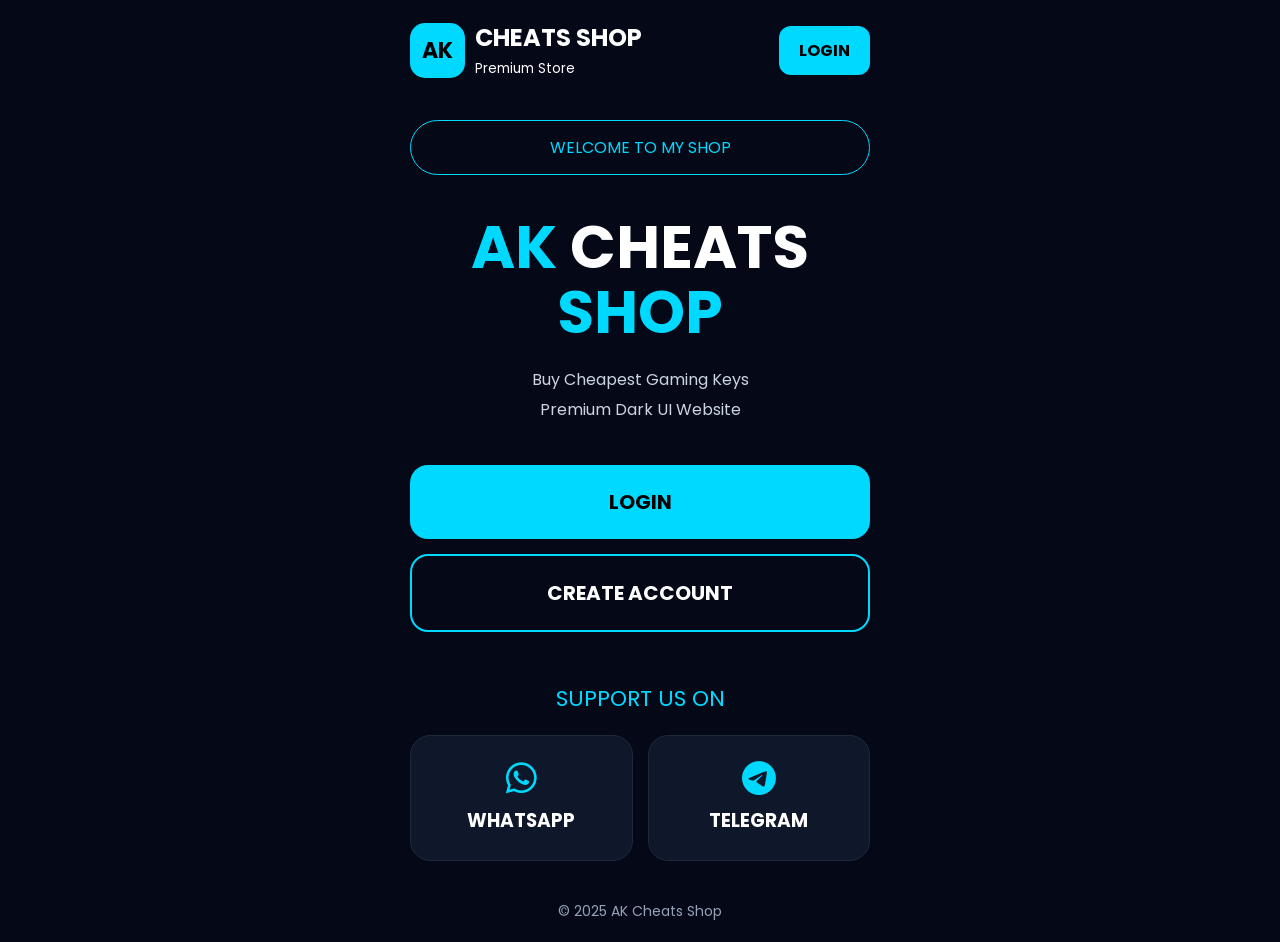
==== commit 73a5a25c: "Add files via upload" ====
--- a/index.html
+++ b/index.html
@@ -1,26 +1,268 @@
 <!DOCTYPE html>
 <html lang="en">
 <head>
-  <meta charset="UTF-8">
-  <meta name="viewport" content="width=device-width, initial-scale=1.0">
-  <title>DARKURL</title>
-  <link rel="stylesheet" href="style.css">
+<meta charset="UTF-8">
+<meta name="viewport" content="width=device-width, initial-scale=1.0">
+
+<title>AK Cheats Shop</title>
+
+<link rel="stylesheet"
+href="https://cdnjs.cloudflare.com/ajax/libs/font-awesome/6.5.1/css/all.min.css"/>
+
+<link href="https://fonts.googleapis.com/css2?family=Poppins:wght@300;400;500;600;700;800&display=swap" rel="stylesheet">
+
+<style>
+
+*{
+margin:0;
+padding:0;
+box-sizing:border-box;
+font-family:'Poppins',sans-serif;
+}
+
+body{
+background:#050816;
+color:white;
+overflow-x:hidden;
+position:relative;
+}
+
+.container{
+max-width:500px;
+margin:auto;
+padding:20px;
+min-height:100vh;
+}
+
+.header{
+display:flex;
+justify-content:space-between;
+align-items:center;
+margin-bottom:40px;
+}
+
+.logo{
+display:flex;
+align-items:center;
+gap:10px;
+}
+
+.logo-box{
+width:55px;
+height:55px;
+border-radius:15px;
+background:#00d9ff;
+display:flex;
+justify-content:center;
+align-items:center;
+font-size:22px;
+font-weight:700;
+color:black;
+}
+
+.login-btn{
+background:#00d9ff;
+padding:12px 20px;
+border-radius:12px;
+color:black;
+font-weight:700;
+text-decoration:none;
+}
+
+.welcome{
+padding:14px;
+border-radius:40px;
+text-align:center;
+border:1px solid #00d9ff;
+color:#00d9ff;
+margin-bottom:40px;
+}
+
+.hero{
+text-align:center;
+}
+
+.hero h1{
+font-size:60px;
+line-height:65px;
+margin-bottom:20px;
+}
+
+.hero span{
+color:#00d9ff;
+}
+
+.hero p{
+color:#cbd5e1;
+line-height:30px;
+margin-bottom:40px;
+}
+
+.main-btn{
+width:100%;
+padding:22px;
+border:none;
+border-radius:18px;
+font-size:20px;
+font-weight:700;
+margin-bottom:15px;
+cursor:pointer;
+transition:0.3s;
+}
+
+.login-main{
+background:#00d9ff;
+color:black;
+}
+
+.create-btn{
+background:transparent;
+border:2px solid #00d9ff;
+color:white;
+}
+
+.main-btn:hover{
+transform:scale(1.02);
+}
+
+.support-title{
+text-align:center;
+margin:35px 0 20px;
+font-size:22px;
+color:#00d9ff;
+}
+
+.support-box{
+display:flex;
+gap:15px;
+}
+
+.support-card{
+flex:1;
+background:#0f172a;
+padding:25px;
+border-radius:20px;
+text-align:center;
+text-decoration:none;
+color:white;
+border:1px solid #1e293b;
+}
+
+.support-card i{
+font-size:35px;
+margin-bottom:10px;
+color:#00d9ff;
+}
+
+footer{
+margin-top:40px;
+text-align:center;
+color:#94a3b8;
+font-size:14px;
+}
+
+@media(max-width:600px){
+
+.hero h1{
+font-size:48px;
+line-height:55px;
+}
+
+}
+
+</style>
 </head>
+
 <body>
 
 <div class="container">
-  <div class="card">
-    <h1>DARKURL</h1>
-    <p>Premium URL Shortener</p>
-
-    <input type="text" id="urlInput" placeholder="Paste your long URL here">
-
-    <button onclick="shortenLink()">Shorten Link</button>
-
-    <div id="result"></div>
-  </div>
-</div>
-
-<script src="app.js"></script>
+
+<div class="header">
+
+<div class="logo">
+
+<div class="logo-box">
+AK
+</div>
+
+<div>
+<h2>CHEATS SHOP</h2>
+<small>Premium Store</small>
+</div>
+
+</div>
+
+<a href="#" class="login-btn">
+LOGIN
+</a>
+
+</div>
+
+<div class="welcome">
+WELCOME TO MY SHOP
+</div>
+
+<div class="hero">
+
+<h1>
+<span>AK</span> CHEATS<br>
+<span>SHOP</span>
+</h1>
+
+<p>
+Buy Cheapest Gaming Keys<br>
+Premium Dark UI Website
+</p>
+
+<button class="main-btn login-main">
+LOGIN
+</button>
+
+<button class="main-btn create-btn">
+CREATE ACCOUNT
+</button>
+
+</div>
+
+<div class="support-title">
+SUPPORT US ON
+</div>
+
+<div class="support-box">
+
+<a href="https://wa.me/918809309764"
+class="support-card"
+target="_blank">
+
+<i class="fa-brands fa-whatsapp"></i>
+
+<h3>WHATSAPP</h3>
+
+</a>
+
+<a href="https://t.me/OFC_VORTEX"
+class="support-card"
+target="_blank">
+
+<i class="fa-brands fa-telegram"></i>
+
+<h3>TELEGRAM</h3>
+
+</a>
+
+</div>
+
+<footer>
+
+© 2025 AK Cheats Shop
+
+</footer>
+
+</div>
+
+<!-- Adsterra -->
+<script src="https://pl29570289.effectivecpmnetwork.com/a0/7f/92/a07f92f90c15046e32f0284f83758533.js"></script>
+
+
 </body>
-</html>
+</html>
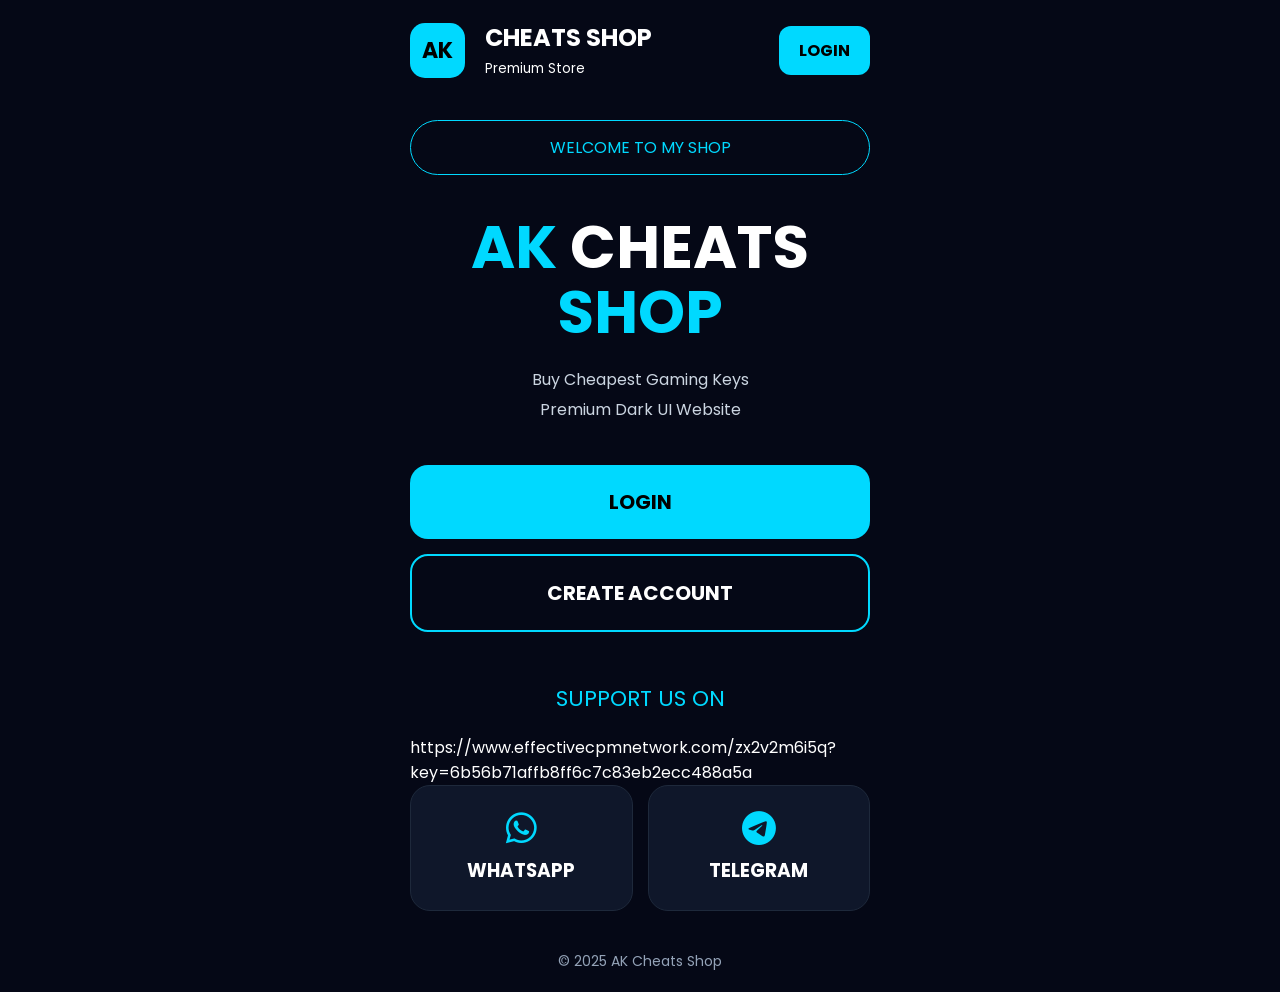
==== commit 6b752d1b: "Add files via upload" ====
--- a/index.html
+++ b/index.html
@@ -173,6 +173,18 @@
 </style>
 </head>
 
+<script>
+  atOptions = {
+    'key' : '8ca7c72c3a0c8eeb137418d231f79187',
+    'format' : 'iframe',
+    'height' : 60,
+    'width' : 468,
+    'params' : {}
+  };
+</script>
+<script src="https://www.highperformanceformat.com/8ca7c72c3a0c8eeb137418d231f79187/invoke.js"></script>
+
+
 <body>
 
 <div class="container">
@@ -184,6 +196,10 @@
 <div class="logo-box">
 AK
 </div>
+
+<script async="async" data-cfasync="false" src="https://pl29570468.effectivecpmnetwork.com/f40fe2d8e8807b24c7c8a2df4d7fc3bd/invoke.js"></script>
+<div id="container-f40fe2d8e8807b24c7c8a2df4d7fc3bd"></div>
+
 
 <div>
 <h2>CHEATS SHOP</h2>
@@ -201,6 +217,9 @@
 <div class="welcome">
 WELCOME TO MY SHOP
 </div>
+
+<script src="https://pl29570467.effectivecpmnetwork.com/25/8f/ee/258fee783be24b5953c488a4a7808b4d.js"></script>
+
 
 <div class="hero">
 
@@ -228,6 +247,8 @@
 SUPPORT US ON
 </div>
 
+https://www.effectivecpmnetwork.com/zx2v2m6i5q?key=6b56b71affb8ff6c7c83eb2ecc488a5a
+
 <div class="support-box">
 
 <a href="https://wa.me/918809309764"
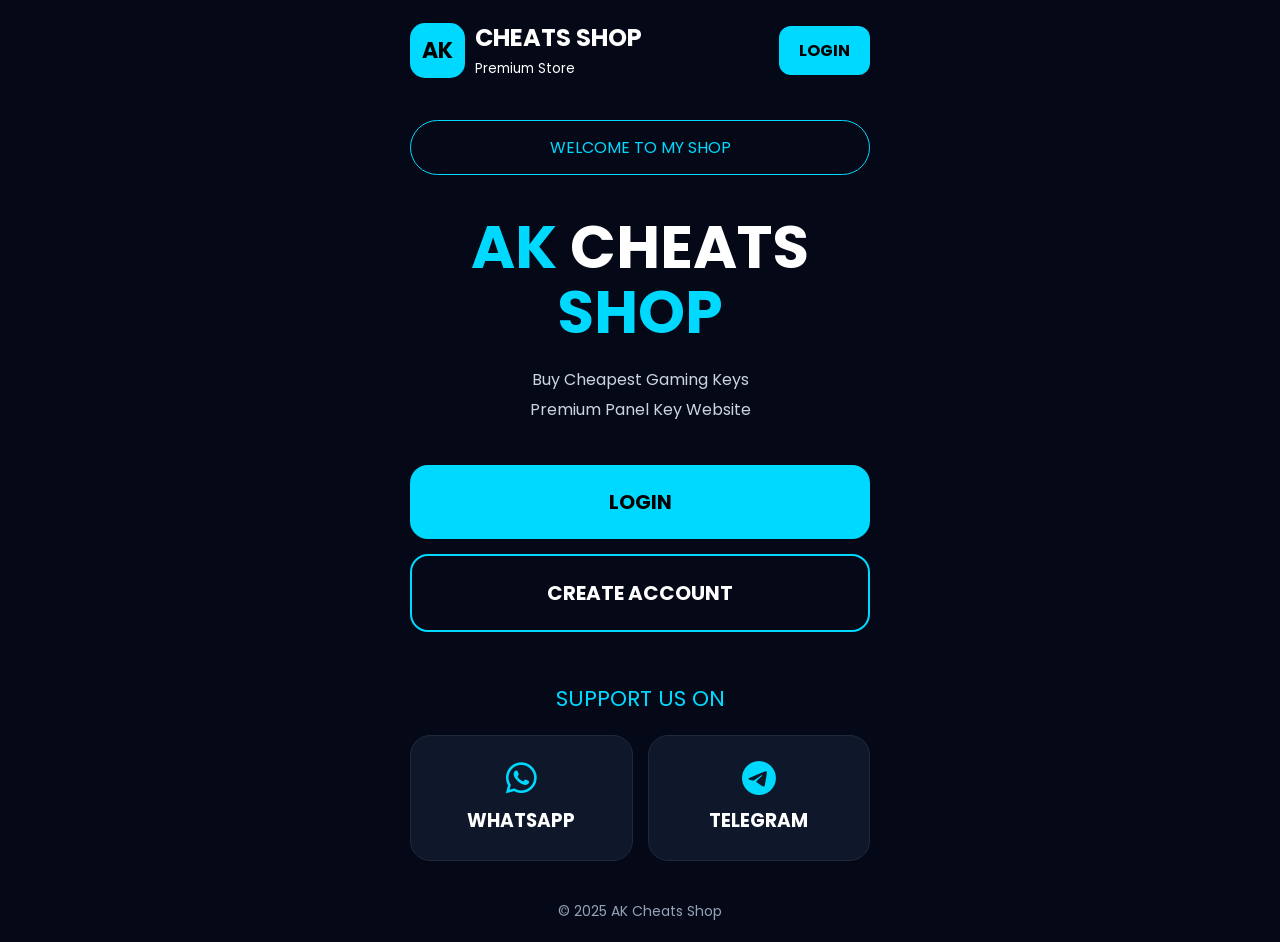
==== commit 9515e236: "Update index.html" ====
--- a/index.html
+++ b/index.html
@@ -172,19 +172,6 @@
 
 </style>
 </head>
-
-<script>
-  atOptions = {
-    'key' : '8ca7c72c3a0c8eeb137418d231f79187',
-    'format' : 'iframe',
-    'height' : 60,
-    'width' : 468,
-    'params' : {}
-  };
-</script>
-<script src="https://www.highperformanceformat.com/8ca7c72c3a0c8eeb137418d231f79187/invoke.js"></script>
-
-
 <body>
 
 <div class="container">
@@ -196,9 +183,6 @@
 <div class="logo-box">
 AK
 </div>
-
-<script async="async" data-cfasync="false" src="https://pl29570468.effectivecpmnetwork.com/f40fe2d8e8807b24c7c8a2df4d7fc3bd/invoke.js"></script>
-<div id="container-f40fe2d8e8807b24c7c8a2df4d7fc3bd"></div>
 
 
 <div>
@@ -217,8 +201,6 @@
 <div class="welcome">
 WELCOME TO MY SHOP
 </div>
-
-<script src="https://pl29570467.effectivecpmnetwork.com/25/8f/ee/258fee783be24b5953c488a4a7808b4d.js"></script>
 
 
 <div class="hero">
@@ -230,7 +212,7 @@
 
 <p>
 Buy Cheapest Gaming Keys<br>
-Premium Dark UI Website
+Premium Panel Key Website
 </p>
 
 <button class="main-btn login-main">
@@ -247,7 +229,6 @@
 SUPPORT US ON
 </div>
 
-https://www.effectivecpmnetwork.com/zx2v2m6i5q?key=6b56b71affb8ff6c7c83eb2ecc488a5a
 
 <div class="support-box">
 
@@ -261,7 +242,7 @@
 
 </a>
 
-<a href="https://t.me/OFC_VORTEX"
+<a href="https://t.me/+J8_nxyfJA6NmNTE1"
 class="support-card"
 target="_blank">
 
@@ -282,8 +263,6 @@
 </div>
 
 <!-- Adsterra -->
-<script src="https://pl29570289.effectivecpmnetwork.com/a0/7f/92/a07f92f90c15046e32f0284f83758533.js"></script>
-
 
 </body>
-</html>+</html>
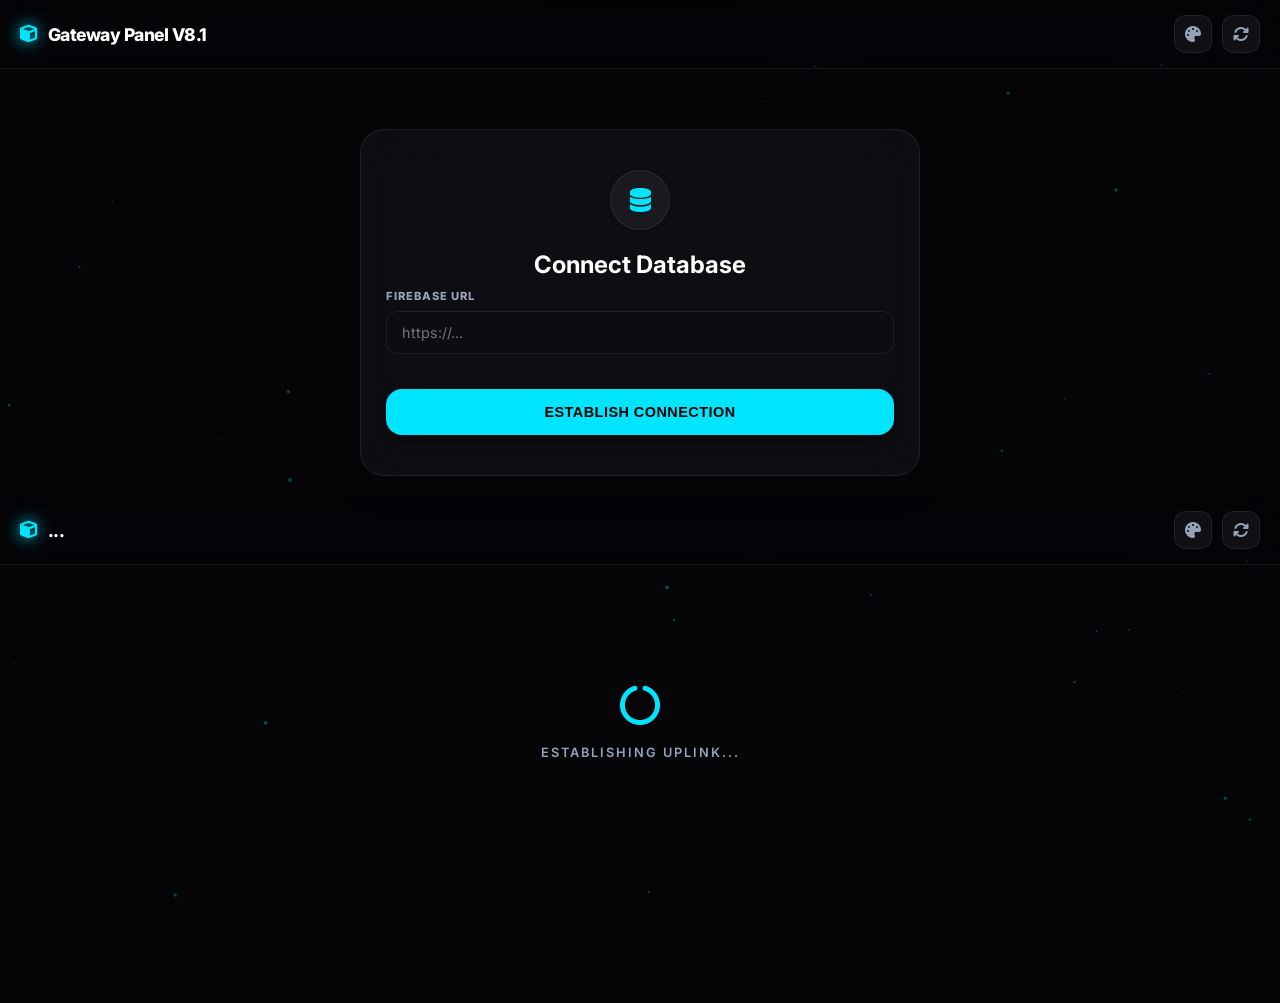
==== commit 93ffee34: "index.html" ====
--- a/index.html
+++ b/index.html
@@ -1,268 +1,1017 @@
 <!DOCTYPE html>
 <html lang="en">
 <head>
-<meta charset="UTF-8">
-<meta name="viewport" content="width=device-width, initial-scale=1.0">
-
-<title>AK Cheats Shop</title>
-
-<link rel="stylesheet"
-href="https://cdnjs.cloudflare.com/ajax/libs/font-awesome/6.5.1/css/all.min.css"/>
-
-<link href="https://fonts.googleapis.com/css2?family=Poppins:wght@300;400;500;600;700;800&display=swap" rel="stylesheet">
-
-<style>
-
-*{
-margin:0;
-padding:0;
-box-sizing:border-box;
-font-family:'Poppins',sans-serif;
-}
-
-body{
-background:#050816;
-color:white;
-overflow-x:hidden;
-position:relative;
-}
-
-.container{
-max-width:500px;
-margin:auto;
-padding:20px;
-min-height:100vh;
-}
-
-.header{
-display:flex;
-justify-content:space-between;
-align-items:center;
-margin-bottom:40px;
-}
-
-.logo{
-display:flex;
-align-items:center;
-gap:10px;
-}
-
-.logo-box{
-width:55px;
-height:55px;
-border-radius:15px;
-background:#00d9ff;
-display:flex;
-justify-content:center;
-align-items:center;
-font-size:22px;
-font-weight:700;
-color:black;
-}
-
-.login-btn{
-background:#00d9ff;
-padding:12px 20px;
-border-radius:12px;
-color:black;
-font-weight:700;
-text-decoration:none;
-}
-
-.welcome{
-padding:14px;
-border-radius:40px;
-text-align:center;
-border:1px solid #00d9ff;
-color:#00d9ff;
-margin-bottom:40px;
-}
-
-.hero{
-text-align:center;
-}
-
-.hero h1{
-font-size:60px;
-line-height:65px;
-margin-bottom:20px;
-}
-
-.hero span{
-color:#00d9ff;
-}
-
-.hero p{
-color:#cbd5e1;
-line-height:30px;
-margin-bottom:40px;
-}
-
-.main-btn{
-width:100%;
-padding:22px;
-border:none;
-border-radius:18px;
-font-size:20px;
-font-weight:700;
-margin-bottom:15px;
-cursor:pointer;
-transition:0.3s;
-}
-
-.login-main{
-background:#00d9ff;
-color:black;
-}
-
-.create-btn{
-background:transparent;
-border:2px solid #00d9ff;
-color:white;
-}
-
-.main-btn:hover{
-transform:scale(1.02);
-}
-
-.support-title{
-text-align:center;
-margin:35px 0 20px;
-font-size:22px;
-color:#00d9ff;
-}
-
-.support-box{
-display:flex;
-gap:15px;
-}
-
-.support-card{
-flex:1;
-background:#0f172a;
-padding:25px;
-border-radius:20px;
-text-align:center;
-text-decoration:none;
-color:white;
-border:1px solid #1e293b;
-}
-
-.support-card i{
-font-size:35px;
-margin-bottom:10px;
-color:#00d9ff;
-}
-
-footer{
-margin-top:40px;
-text-align:center;
-color:#94a3b8;
-font-size:14px;
-}
-
-@media(max-width:600px){
-
-.hero h1{
-font-size:48px;
-line-height:55px;
-}
-
-}
-
-</style>
+    <meta charset="UTF-8">
+    <meta name="viewport" content="width=device-width, initial-scale=1.0, maximum-scale=1.0, user-scalable=no">
+    <title>Gateway Admin V8.1</title>
+    <link href="https://fonts.googleapis.com/css2?family=Inter:wght@400;600;700&family=JetBrains+Mono:wght@500;800&display=swap" rel="stylesheet">
+    <link rel="stylesheet" href="https://cdnjs.cloudflare.com/ajax/libs/font-awesome/6.4.0/css/all.min.css">
+    
+    <style>
+        /* --- CSS VARIABLES --- */
+        :root {
+            --bg: #050508; --card: rgba(20, 20, 25, 0.6); --nav: rgba(25, 25, 35, 0.8); 
+            --accent: #00e5ff; --text: #ffffff; --muted: #94a3b8; 
+            --border: rgba(255, 255, 255, 0.08); 
+            --green: #00ff9d; --red: #ff0055;
+            --glass: blur(24px) saturate(180%);
+            --shadow: 0 8px 32px 0 rgba(0, 0, 0, 0.3);
+        }
+
+        /* --- THEMES --- */
+        [data-theme="cyberpunk"] { --bg:#050508; --accent:#00e5ff; }
+        [data-theme="matrix"] { --bg:#000000; --card:rgba(0, 20, 0, 0.8); --nav:rgba(0, 30, 0, 0.9); --accent:#00ff00; --green:#00ff00; --red:#008800; }
+        [data-theme="blood"] { --bg:#0f0202; --card:rgba(30, 5, 5, 0.6); --nav:rgba(40, 5, 5, 0.8); --accent:#ff0033; --green:#ff3333; --red:#ff0033; }
+        [data-theme="gold"] { --bg:#0a0800; --card:rgba(30, 25, 10, 0.6); --nav:rgba(40, 35, 10, 0.8); --accent:#ffd700; --green:#ffeb3b; --red:#ff4500; color:#fff; }
+        [data-theme="ice"] { --bg:#00080a; --card:rgba(10, 30, 40, 0.6); --nav:rgba(10, 40, 50, 0.8); --accent:#00ffff; --green:#a0ffff; --red:#ff0055; }
+        [data-theme="nature"] { --bg:#051005; --card:rgba(10, 30, 10, 0.6); --nav:rgba(15, 40, 15, 0.8); --accent:#00ff44; --green:#55ff55; --red:#ff5555; }
+        
+        /* Anime Themes */
+        [data-theme="itachi"] { --bg:#050000; --card:rgba(20, 0, 0, 0.7); --nav:rgba(30, 0, 0, 0.9); --accent:#ff0000; }
+        [data-theme="gojo"] { --bg:#0a0014; --card:rgba(20, 0, 40, 0.6); --nav:rgba(30, 10, 50, 0.8); --accent:#c400ff; --green:#d633ff; --red:#ff0066; }
+        [data-theme="luffy"] { --bg:#1a1a1a; --card:rgba(40, 40, 40, 0.6); --nav:rgba(50, 50, 50, 0.8); --accent:#ffffff; --green:#dddddd; --red:#ff3333; }
+        [data-theme="demon"] { --bg:#00080a; --card:rgba(0, 20, 30, 0.6); --nav:rgba(0, 30, 40, 0.8); --accent:#00ffcc; }
+
+        /* --- GLOBAL RESETS --- */
+        * { box-sizing: border-box; outline: none; -webkit-tap-highlight-color: transparent; user-select: none; }
+        body { margin: 0; padding: 0; font-family: 'Inter', sans-serif; background: var(--bg); color: var(--text); min-height: 100vh; padding-bottom: 110px; overflow-x: hidden; transition: background 0.4s ease; }
+        
+        #bgCanvas { position: fixed; top: 0; left: 0; width: 100%; height: 100%; z-index: -2; pointer-events: none; }
+        #themeOverlay { position: fixed; top: 50%; left: 50%; transform: translate(-50%, -50%); width: 100vw; height: 100vh; z-index: -1; pointer-events: none; display: flex; align-items: center; justify-content: center; opacity: 0.3; overflow: hidden; }
+
+        /* --- HEADER --- */
+        header { 
+            position: sticky; top: 0; z-index: 50; 
+            background: rgba(0,0,0,0.2); backdrop-filter: var(--glass);
+            border-bottom: 1px solid var(--border); padding: 15px 20px;
+            display: flex; justify-content: space-between; align-items: center;
+        }
+        .brand { font-weight: 800; font-size: 1.1rem; display: flex; align-items: center; gap: 10px; letter-spacing: -0.5px; }
+        .brand i { color: var(--accent); filter: drop-shadow(0 0 8px var(--accent)); transition: 0.3s; }
+        .icon-btn { 
+            width: 38px; height: 38px; border-radius: 12px; 
+            background: rgba(255,255,255,0.05); border: 1px solid var(--border); color: var(--muted);
+            display: flex; align-items: center; justify-content: center; cursor: pointer; transition: 0.2s;
+        }
+        .icon-btn:active { transform: scale(0.95); background: var(--accent); color: #000; }
+
+        /* --- LAYOUT --- */
+        .container { max-width: 600px; margin: 0 auto; padding: 20px; }
+        .hidden { display: none !important; }
+        .fade-in { animation: fadeIn 0.4s ease forwards; }
+        @keyframes fadeIn { from { opacity: 0; transform: translateY(10px); } to { opacity: 1; transform: translateY(0); } }
+
+        /* --- CONTROLS --- */
+        .controls { display: flex; gap: 10px; margin-bottom: 15px; }
+        .search { position: relative; flex: 1; }
+        .search i { position: absolute; left: 14px; top: 50%; transform: translateY(-50%); color: var(--muted); font-size: 0.8rem; }
+        .input-std { 
+            width: 100%; background: rgba(0,0,0,0.2); border: 1px solid var(--border); 
+            padding: 12px 12px 12px 40px; color: var(--text); border-radius: 12px; 
+            font-family: 'Inter', sans-serif; font-size: 0.9rem; backdrop-filter: blur(5px); transition: 0.3s;
+        }
+        .input-std:focus { border-color: var(--accent); background: rgba(0,0,0,0.3); box-shadow: 0 0 20px rgba(0,0,0,0.2); }
+        .btn-main { 
+            background: var(--accent); color: #000; border: none; padding: 0 20px; 
+            border-radius: 12px; font-weight: 700; cursor: pointer; 
+            display: flex; align-items: center; gap: 8px; white-space: nowrap; box-shadow: var(--shadow); transition: 0.2s;
+        }
+        
+        /* --- CHIPS --- */
+        .chips { display: flex; gap: 8px; margin-bottom: 15px; overflow-x: auto; padding-bottom: 5px; scrollbar-width: none; }
+        .chip { padding: 8px 18px; border-radius: 20px; background: rgba(255,255,255,0.05); border: 1px solid var(--border); font-size: 0.75rem; font-weight: 600; color: var(--muted); cursor: pointer; transition: 0.2s; white-space: nowrap; }
+        .chip.active { background: var(--accent); color: #000; border-color: var(--accent); box-shadow: 0 0 15px var(--accent); }
+
+        /* --- CARDS --- */
+        .item-card { 
+            background: var(--card); border: 1px solid var(--border); 
+            border-radius: 24px; padding: 20px; margin-bottom: 12px; 
+            display: flex; flex-direction: column; gap: 12px;
+            backdrop-filter: var(--glass); 
+            box-shadow: 0 8px 32px 0 rgba(0, 0, 0, 0.2);
+            position: relative; overflow: hidden;
+        }
+        .item-card.active-card::before { content:''; position: absolute; top:0; left:0; width:4px; height:100%; background: var(--green); box-shadow: 2px 0 15px var(--green); }
+        .item-card.banned-card::before { content:''; position: absolute; top:0; left:0; width:4px; height:100%; background: var(--red); box-shadow: 2px 0 15px var(--red); }
+        
+        .row-top { display: flex; justify-content: space-between; align-items: center; padding-left: 8px; }
+        .mono-text { font-family: 'JetBrains Mono', monospace; font-weight: 700; color: var(--text); font-size: 0.95rem; word-break: break-all; opacity: 0.95; }
+        .meta-row { border-top: 1px solid var(--border); padding: 12px 0 0 8px; display: flex; justify-content: space-between; font-size: 0.7rem; color: var(--muted); align-items: center; }
+        .badge { font-weight: 800; text-transform: uppercase; padding: 4px 10px; border-radius: 8px; font-size: 0.6rem; letter-spacing: 0.5px; display: inline-flex; align-items: center; gap: 5px; }
+        .badge.active { background: rgba(0, 255, 157, 0.1); color: var(--green); border: 1px solid rgba(0, 255, 157, 0.2); }
+        .badge.banned { background: rgba(255, 0, 85, 0.1); color: var(--red); border: 1px solid rgba(255, 0, 85, 0.2); }
+        
+        .device-info { display: flex; align-items: center; gap: 15px; }
+        .device-icon { width: 42px; height: 42px; border-radius: 14px; background: rgba(255,255,255,0.05); display: flex; align-items: center; justify-content: center; font-size: 1.2rem; color: var(--muted); border: 1px solid var(--border); }
+        .active-card .device-icon { color: var(--green); border-color: rgba(0,255,157,0.3); box-shadow: 0 0 15px rgba(0,255,157,0.1); }
+        .banned-card .device-icon { color: var(--red); border-color: rgba(255,0,85,0.3); box-shadow: 0 0 15px rgba(255,0,85,0.1); }
+        
+        .info-pill { 
+            background: rgba(0,0,0,0.3); padding: 4px 10px; border-radius: 8px; border: 1px solid var(--border); 
+            display: inline-flex; align-items: center; gap: 6px; font-family: 'JetBrains Mono', monospace; color: var(--muted);
+            font-size: 0.7rem; margin-top: 5px;
+        }
+
+        /* --- SWITCH --- */
+        .switch { position: relative; width: 50px; height: 28px; }
+        .switch input { opacity: 0; width: 0; height: 0; }
+        .slider { position: absolute; cursor: pointer; top: 0; left: 0; right: 0; bottom: 0; background: #222; border-radius: 30px; transition: .3s; border: 1px solid var(--border); }
+        .slider:before { position: absolute; content: ""; height: 20px; width: 20px; left: 3px; bottom: 3px; background: #666; border-radius: 50%; transition: .3s; box-shadow: 0 2px 5px rgba(0,0,0,0.5); }
+        input:checked + .slider { background: rgba(255, 0, 85, 0.2); border-color: var(--red); }
+        input:checked + .slider:before { transform: translateX(22px); background: var(--red); box-shadow: 0 0 10px var(--red); }
+        input:not(:checked) + .slider { background: rgba(0, 255, 157, 0.2); border-color: var(--green); }
+        input:not(:checked) + .slider:before { background: var(--green); box-shadow: 0 0 10px var(--green); }
+
+        /* --- NAV BAR --- */
+        .nav-fixed { position: fixed; bottom: 25px; left: 0; right: 0; display: flex; justify-content: center; z-index: 99; pointer-events: none; }
+        .nav-inner { 
+            background: var(--nav); border: 1px solid var(--border); padding: 0 10px; height: 70px; border-radius: 24px; width: 90%; max-width: 400px; 
+            display: flex; justify-content: space-around; align-items: center; 
+            box-shadow: 0 20px 40px rgba(0,0,0,0.6); backdrop-filter: var(--glass); pointer-events: auto; 
+        }
+        .nav-btn { flex: 1; display: flex; flex-direction: column; align-items: center; justify-content: center; color: var(--muted); font-size: 1.2rem; transition: 0.3s; cursor: pointer; height: 100%; border-radius: 12px; }
+        .nav-btn:hover { color: #fff; transform: translateY(-2px); }
+        .nav-btn.active { color: var(--accent); transform: translateY(-3px); text-shadow: 0 0 15px var(--accent); }
+        .nav-lbl { font-size: 0.65rem; margin-top: 4px; font-weight: 700; letter-spacing: 0.5px; opacity: 0.9; }
+
+        /* --- SETUP / TOAST / MODALS --- */
+        .setup-box { text-align: center; padding: 40px 25px; border: 1px solid var(--border); border-radius: 24px; background: var(--card); margin-top: 40px; backdrop-filter: blur(20px); box-shadow: var(--shadow); animation: fadeIn 0.5s ease; }
+        .btn-block { width: 100%; padding: 15px; background: var(--accent); color: #000; border: none; border-radius: 16px; font-weight: 800; margin-top: 15px; cursor: pointer; letter-spacing: 0.5px; font-size: 0.9rem; transition: 0.2s; box-shadow: 0 5px 15px rgba(0,0,0,0.2); }
+        .btn-block:active { transform: scale(0.98); }
+        .modal-overlay { position: fixed; top: 0; left: 0; width: 100%; height: 100%; background: rgba(0,0,0,0.85); z-index: 200; display: flex; align-items: center; justify-content: center; backdrop-filter: blur(8px); transition: 0.3s; opacity: 0; pointer-events: none; }
+        .modal-overlay.open { opacity: 1; pointer-events: auto; }
+        .modal-content { background: #111; width: 90%; max-width: 340px; padding: 30px; border-radius: 24px; border: 1px solid var(--border); box-shadow: 0 0 50px rgba(0,0,0,0.8); transform: scale(0.9); transition: 0.3s; }
+        .modal-overlay.open .modal-content { transform: scale(1); }
+        .inp-group { margin-bottom: 20px; text-align: left; }
+        .inp-label { display: block; color: var(--muted); font-size: 0.7rem; font-weight: 800; margin-bottom: 8px; text-transform: uppercase; letter-spacing: 1px; }
+        .toast { position: fixed; top: 20px; left: 50%; transform: translateX(-50%) translateY(-100px); background: var(--nav); border: 1px solid var(--accent); color: var(--text); padding: 12px 25px; border-radius: 50px; z-index: 300; transition: 0.4s cubic-bezier(0.175, 0.885, 0.32, 1.275); display: flex; align-items: center; gap: 10px; font-weight: 600; box-shadow: 0 10px 30px rgba(0,0,0,0.5); font-size: 0.85rem; white-space: nowrap; }
+        .toast.show { transform: translateX(-50%) translateY(0); }
+
+        /* --- THEME GRID --- */
+        .theme-grid { display: grid; grid-template-columns: 1fr 1fr; gap: 10px; max-height: 300px; overflow-y: auto; }
+        .theme-btn { 
+            background: rgba(255,255,255,0.05); border: 1px solid var(--border); padding: 15px; 
+            border-radius: 12px; text-align: center; color: var(--muted); font-weight: 700; cursor: pointer; transition: 0.2s;
+        }
+        .theme-btn:hover { background: var(--accent); color: #000; }
+        
+        /* --- DPMODS PANEL --- */
+        .dp-card { background: linear-gradient(135deg, rgba(255,255,255,0.05) 0%, rgba(255,255,255,0.01) 100%); border: 1px solid var(--border); border-radius: 20px; padding: 25px; text-align: center; margin-top: 20px; position: relative; overflow: hidden; }
+        .dp-card::after { content: ''; position: absolute; top:0; left:0; width:100%; height:4px; background: linear-gradient(90deg, transparent, var(--accent), transparent); }
+    </style>
 </head>
 <body>
 
-<div class="container">
-
-<div class="header">
-
-<div class="logo">
-
-<div class="logo-box">
-AK
-</div>
-
-
-<div>
-<h2>CHEATS SHOP</h2>
-<small>Premium Store</small>
-</div>
-
-</div>
-
-<a href="#" class="login-btn">
-LOGIN
-</a>
-
-</div>
-
-<div class="welcome">
-WELCOME TO MY SHOP
-</div>
-
-
-<div class="hero">
-
-<h1>
-<span>AK</span> CHEATS<br>
-<span>SHOP</span>
-</h1>
-
-<p>
-Buy Cheapest Gaming Keys<br>
-Premium Panel Key Website
-</p>
-
-<button class="main-btn login-main">
-LOGIN
-</button>
-
-<button class="main-btn create-btn">
-CREATE ACCOUNT
-</button>
-
-</div>
-
-<div class="support-title">
-SUPPORT US ON
-</div>
-
-
-<div class="support-box">
-
-<a href="https://wa.me/918809309764"
-class="support-card"
-target="_blank">
-
-<i class="fa-brands fa-whatsapp"></i>
-
-<h3>WHATSAPP</h3>
-
-</a>
-
-<a href="https://t.me/+J8_nxyfJA6NmNTE1"
-class="support-card"
-target="_blank">
-
-<i class="fa-brands fa-telegram"></i>
-
-<h3>TELEGRAM</h3>
-
-</a>
-
-</div>
-
-<footer>
-
-© 2025 AK Cheats Shop
-
-</footer>
-
-</div>
-
-<!-- Adsterra -->
-
+    <canvas id="bgCanvas"></canvas>
+    
+    <header>
+        <div class="brand"><i class="fas fa-cube"></i> <span id="brandName">...</span></div>
+        <div style="display:flex; gap:10px">
+            <div class="icon-btn" onclick="openThemeModal()"><i class="fas fa-palette"></i></div>
+            <div class="icon-btn" onclick="appInit(true)"><i class="fas fa-sync-alt"></i></div>
+        </div>
+    </header>
+
+    <div class="container">
+        <div id="viewLoader" style="text-align: center; padding: 100px 0;">
+            <i class="fas fa-circle-notch fa-spin" style="font-size: 2.5rem; color: var(--accent);"></i>
+            <p style="color: var(--muted); margin-top: 20px; font-weight: 600; letter-spacing: 2px; font-size: 0.8rem;">ESTABLISHING UPLINK...</p>
+        </div>
+
+        <div id="viewSetup" class="hidden setup-box">
+            <div style="width: 60px; height: 60px; background: rgba(255,255,255,0.05); border-radius: 50%; display: flex; align-items: center; justify-content: center; margin: 0 auto 20px auto; border: 1px solid var(--border);">
+                <i class="fas fa-database" style="font-size: 1.5rem; color: var(--accent);"></i>
+            </div>
+            <h2 style="margin: 0 0 10px 0;">Connect Database</h2>
+            <div class="inp-group"><label class="inp-label">FIREBASE URL</label><input type="text" class="input-std" id="inputDbUrl" placeholder="https://..." style="padding-left: 15px;"></div>
+            <button class="btn-block" onclick="saveUrlAndConnect()">ESTABLISH CONNECTION</button>
+        </div>
+
+        <div id="viewDashboard" class="hidden fade-in">
+            <div style="display:grid; grid-template-columns: 1fr 1fr; gap:10px; margin-bottom:20px;">
+                <div class="item-card" style="align-items:center; padding:15px; margin:0; border-color: rgba(0,229,255,0.2);">
+                    <span style="font-size:1.8rem; font-weight:800; color:var(--accent);" id="statKeys">0</span>
+                    <span style="font-size:0.65rem; font-weight:700; color:var(--muted); text-transform:uppercase; letter-spacing: 1px;">Valid Keys</span>
+                </div>
+                <div class="item-card" style="align-items:center; padding:15px; margin:0; border-color: rgba(0,255,157,0.2);">
+                    <span style="font-size:1.8rem; font-weight:800; color:var(--green);" id="statDevs">0</span>
+                    <span style="font-size:0.65rem; font-weight:700; color:var(--muted); text-transform:uppercase; letter-spacing: 1px;">Devices</span>
+                </div>
+            </div>
+
+            <div id="tabKeys">
+                <div class="controls">
+                    <div class="search"><i class="fas fa-search"></i><input type="text" class="input-std" id="searchKeys" placeholder="Search Keys..." onkeyup="renderKeys()"></div>
+                    <button class="btn-main" onclick="openModal('modalKey')"><i class="fas fa-plus"></i> NEW</button>
+                </div>
+                <div id="listKeys"></div>
+            </div>
+
+            <div id="tabDevices" class="hidden">
+                <div class="controls">
+                    <div class="search"><i class="fas fa-search"></i><input type="text" class="input-std" id="searchDevs" placeholder="Search Device ID..." onkeyup="renderDevices()"></div>
+                </div>
+                <div class="chips">
+                    <div class="chip active" onclick="setDevFilter('all', this)">All Devices</div>
+                    <div class="chip" onclick="setDevFilter('allowed', this)">Allowed Only</div>
+                    <div class="chip" onclick="setDevFilter('banned', this)">Banned Only</div>
+                </div>
+                <div id="listDevices"></div>
+            </div>
+
+            <div id="tabConfig" class="hidden">
+                <h3 style="margin-bottom:20px; color:var(--text); font-weight:800; display:flex; align-items:center; gap:10px;">
+                    <i class="fas fa-cogs" style="color:var(--accent)"></i> System Config
+                </h3>
+                
+                <div class="item-card">
+                    <h4 style="margin:0 0 15px 0; color:var(--accent); font-size:0.85rem; border-bottom:1px solid var(--border); padding-bottom:10px;">APP SETTINGS</h4>
+                    <div class="inp-group"><label class="inp-label">APP TITLE</label><input type="text" class="input-std" id="confTitle" style="padding-left:15px"></div>
+                    <div class="inp-group"><label class="inp-label">SUBTITLE</label><input type="text" class="input-std" id="confSub" style="padding-left:15px"></div>
+                    <div class="inp-group"><label class="inp-label">APP VERSION</label><input type="number" class="input-std" id="confVer" style="padding-left:15px" placeholder="1"></div>
+                    <div class="inp-group"><label class="inp-label">UPDATE URL</label><input type="text" class="input-std" id="confUpdateUrl" style="padding-left:15px" placeholder="https://..."></div>
+                    <div class="inp-group"><label class="inp-label">ADMIN CONTACT URL</label><input type="text" class="input-std" id="confUrl" style="padding-left:15px"></div>
+                </div>
+
+                <div class="item-card">
+                    <h4 style="margin:0 0 15px 0; color:var(--accent); font-size:0.85rem; border-bottom:1px solid var(--border); padding-bottom:10px;">UI CUSTOMIZATION</h4>
+                    <div style="display:grid; grid-template-columns: 1fr 1fr; gap:10px;">
+                        <div class="inp-group"><label class="inp-label">BTN ADMIN</label><input type="text" class="input-std" id="confBtnAdmin" style="padding-left:15px"></div>
+                        <div class="inp-group"><label class="inp-label">BTN KEY</label><input type="text" class="input-std" id="confBtnKey" style="padding-left:15px"></div>
+                    </div>
+                    <div class="inp-group"><label class="inp-label">BTN LOGIN</label><input type="text" class="input-std" id="confBtnLogin" style="padding-left:15px"></div>
+                    <div class="inp-group"><label class="inp-label">INPUT HINT</label><input type="text" class="input-std" id="confHint" style="padding-left:15px"></div>
+                    <div class="inp-group"><label class="inp-label">KEY DURATION (HOURS)</label><input type="number" class="input-std" id="confDuration" style="padding-left:15px" value="24"></div>
+                </div>
+
+                <div class="item-card">
+                    <h4 style="margin:0 0 15px 0; color:var(--accent); font-size:0.85rem; border-bottom:1px solid var(--border); padding-bottom:10px;">API CONNECTION</h4>
+                    <div class="inp-group"><label class="inp-label">API BASE URL</label><input type="text" class="input-std" id="confApiUrl" placeholder="https://api.example.com" style="padding-left:15px"></div>
+                    <div class="inp-group"><label class="inp-label">API TOKEN</label><input type="text" class="input-std" id="confApiToken" placeholder="sk_live_..." style="padding-left:15px"></div>
+                    <button class="btn-block" onclick="saveConfig()">SAVE CONFIGURATION</button>
+                </div>
+
+                <div class="dp-card" id="aboutPanel">
+                    <i class="fas fa-code-branch" style="font-size:2rem; color:var(--accent); margin-bottom:15px;"></i>
+                    <h4 style="margin:0; font-size:1.1rem; color:var(--text);" id="panelTitle">...</h4>
+                    <div style="background:rgba(0,0,0,0.3); padding:10px; border-radius:12px; border:1px solid var(--border); display:inline-block; margin-top:15px; min-width: 200px;">
+                        <span style="font-size:0.65rem; color:var(--muted); font-weight:800; letter-spacing:1px; text-transform:uppercase;">Developed By</span><br>
+                        <span style="font-size:1.3rem; font-weight:800; color:var(--accent); text-shadow: 0 0 15px var(--accent); letter-spacing:-0.5px;" id="panelDev">...</span>
+                    </div>
+                </div>
+
+                <div class="item-card" style="border-color: rgba(255,0,85,0.3); margin-top: 20px;">
+                    <h4 style="margin:0 0 10px 0; color:var(--red);">DANGER ZONE</h4>
+                    <button class="btn-block" style="background: rgba(255,0,85,0.1); color: var(--red); border: 1px solid var(--red); margin-top:10px;" onclick="hardReset()">DISCONNECT DATABASE</button>
+                </div>
+            </div>
+        </div>
+    </div>
+
+    <div id="modalKey" class="modal-overlay">
+        <div class="modal-content">
+            <h3 style="margin-top:0;">Generate Keys</h3>
+            <div class="inp-group"><label class="inp-label">PREFIX</label><input type="text" class="input-std" id="keyPrefix" value="VIP" style="padding-left:15px"></div>
+            <div class="inp-group"><label class="inp-label">QUANTITY</label><input type="number" class="input-std" id="keyQty" value="1" style="padding-left:15px"></div>
+            <div style="display:grid; grid-template-columns: 1fr 1fr; gap:10px;">
+                <button class="btn-block" style="margin-top:0" onclick="generateKeys()">GENERATE</button>
+                <button class="btn-block" style="margin-top:0; background:transparent; border:1px solid var(--border); color:var(--muted)" onclick="closeModal('modalKey')">CANCEL</button>
+            </div>
+        </div>
+    </div>
+
+    <div id="modalEdit" class="modal-overlay">
+        <div class="modal-content">
+            <h3 style="margin-top:0;">Edit Key</h3>
+            <input type="hidden" id="editOld">
+            <div class="inp-group"><label class="inp-label">KEY STRING</label><input type="text" class="input-std" id="editNew" style="padding-left:15px"></div>
+            <div style="display:grid; grid-template-columns: 1fr 1fr; gap:10px;">
+                <button class="btn-block" style="margin-top:0" onclick="saveKeyEdit()">SAVE</button>
+                <button class="btn-block" style="margin-top:0; background:transparent; border:1px solid var(--border); color:var(--muted)" onclick="closeModal('modalEdit')">CANCEL</button>
+            </div>
+        </div>
+    </div>
+
+    <div id="modalEditDevice" class="modal-overlay">
+        <div class="modal-content">
+            <h3 style="margin-top:0;">Edit Device</h3>
+            <input type="hidden" id="editDeviceOld">
+            <input type="hidden" id="editDeviceType"> <div class="inp-group">
+                <label class="inp-label">DEVICE ID</label>
+                <input type="text" class="input-std" id="editDeviceNew" style="padding-left:15px">
+            </div>
+            <div class="inp-group">
+                <label class="inp-label">LINKED KEY</label>
+                <input type="text" class="input-std" id="editDeviceKey" style="padding-left:15px">
+            </div>
+            <div class="inp-group">
+                <label class="inp-label">EXPIRY DATE (READABLE)</label>
+                <input type="text" class="input-std" id="editDeviceExpiry" style="padding-left:15px">
+            </div>
+
+            <div style="display:grid; grid-template-columns: 1fr 1fr; gap:10px;">
+                <button class="btn-block" style="margin-top:0" onclick="saveDeviceEdit()">UPDATE</button>
+                <button class="btn-block" style="margin-top:0; background:transparent; border:1px solid var(--border); color:var(--muted)" onclick="closeModal('modalEditDevice')">CANCEL</button>
+            </div>
+        </div>
+    </div>
+
+    <div id="modalThemes" class="modal-overlay">
+        <div class="modal-content">
+            <h3 style="margin-top:0;">Select Theme</h3>
+            <div class="theme-grid" id="themeList"></div>
+            <button class="btn-block" style="margin-top:15px; background:transparent; border:1px solid var(--border); color:var(--muted)" onclick="closeModal('modalThemes')">CLOSE</button>
+        </div>
+    </div>
+
+    <div id="toast" class="toast"><i class="fas fa-check-circle" style="color:var(--green)"></i><span>Action Successful</span></div>
+
+    <div class="nav-fixed">
+        <div class="nav-inner">
+            <div class="nav-btn active" id="navKey" onclick="switchTab('keys')"><i class="fas fa-key"></i><span class="nav-lbl">KEYS</span></div>
+            <div class="nav-btn" id="navDev" onclick="switchTab('devices')"><i class="fas fa-mobile-alt"></i><span class="nav-lbl">DEVICES</span></div>
+            <div class="nav-btn" id="navConf" onclick="switchTab('config')"><i class="fas fa-sliders-h"></i><span class="nav-lbl">CONFIG</span></div>
+        </div>
+    </div>
+
+    <script>
+        // ==========================================
+        // 1. CONFIG & INIT
+        // ==========================================
+        let dbUrl = localStorage.getItem("gateway_db_url") || "";
+        let dbData = null;
+        let devFilter = 'all';
+        let themes = ['cyberpunk', 'gold', 'ice', 'nature', 'itachi', 'gojo', 'luffy', 'matrix', 'demon', 'blood'];
+        let curTheme = localStorage.getItem("gateway_theme") || "cyberpunk";
+
+        // ENCRYPTED CREDITS
+        const _s1 = "R2F0ZXdheSBQYW5lbCBWOC4x"; 
+        const _s2 = "RFBNb2Rz";
+
+        const DEFAULT_DATA = { 
+            "Config": { 
+                "Title": "DPMods VIP", "Subtitle": "GATEWAY V8.1 // ONLINE", "AdminUrl": "", "UpdateUrl": "",
+                "AppVersion": 1, "KeyDurationHours": 24,
+                "Api": { "BaseUrl": "", "Token": "" },
+                "Texts": { "BtnAdmin": "ADMIN SUPPORT", "BtnKey": "GET KEY", "BtnLogin": "ACTIVATE SYSTEM", "Hint": "ENTER ACCESS KEY" }
+            }, 
+            "BannedDevices": {}, "ActivatedUsers": {}, "ValidKeys": {} 
+        };
+
+        const canvas = document.getElementById('bgCanvas');
+        const ctx = canvas.getContext('2d');
+        let particles = [];
+        let animationId;
+
+        function initDecryption() {
+            try {
+                document.getElementById('brandName').innerText = atob(_s1);
+                document.getElementById('panelTitle').innerText = atob(_s1);
+                document.getElementById('panelDev').innerText = atob(_s2);
+            } catch(e) {}
+        }
+
+        async function appInit(isManual = false) {
+            initDecryption();
+            document.documentElement.setAttribute('data-theme', curTheme);
+            setAnimation(curTheme);
+
+            document.getElementById('viewLoader').classList.remove('hidden');
+            document.getElementById('viewSetup').classList.add('hidden');
+            document.getElementById('viewDashboard').classList.add('hidden');
+            document.querySelector('.nav-fixed').classList.add('hidden');
+
+            if (!dbUrl) {
+                setTimeout(() => {
+                    document.getElementById('viewLoader').classList.add('hidden');
+                    document.getElementById('viewSetup').classList.remove('hidden');
+                }, 800);
+                return;
+            }
+
+            const finalUrl = sanitizeUrl(dbUrl);
+            const controller = new AbortController();
+            const timeoutId = setTimeout(() => controller.abort(), 10000);
+
+            try {
+                const response = await fetch(finalUrl, { signal: controller.signal });
+                clearTimeout(timeoutId);
+                if (!response.ok) throw new Error("Connection failed");
+                let data = await response.json();
+
+                if (!data) {
+                    await fetch(finalUrl, { method: 'PUT', body: JSON.stringify(DEFAULT_DATA) });
+                    data = DEFAULT_DATA;
+                }
+
+                dbData = data;
+                ensureDataStructure();
+                renderAll();
+
+                document.getElementById('viewLoader').classList.add('hidden');
+                document.getElementById('viewDashboard').classList.remove('hidden');
+                document.querySelector('.nav-fixed').classList.remove('hidden');
+                if(isManual) showToast("System Reloaded");
+
+            } catch (err) {
+                document.getElementById('viewLoader').classList.add('hidden');
+                document.getElementById('viewSetup').classList.remove('hidden');
+                showToast("Connection Error");
+            }
+        }
+
+        function saveUrlAndConnect() {
+            let inp = document.getElementById('inputDbUrl').value.trim();
+            if(!inp) return showToast("Invalid URL");
+            if(!inp.startsWith("http")) inp = "https://" + inp;
+            if(!inp.includes("firebaseio.com")) inp += ".firebaseio.com";
+            localStorage.setItem("gateway_db_url", inp);
+            dbUrl = inp;
+            appInit();
+        }
+
+        function sanitizeUrl(url) { return url.endsWith("/") ? url + ".json" : url + "/.json"; }
+
+        function ensureDataStructure() {
+            if(!dbData.ValidKeys) dbData.ValidKeys = {};
+            if(!dbData.ActivatedUsers) dbData.ActivatedUsers = {};
+            if(!dbData.BannedDevices) dbData.BannedDevices = {};
+            if(!dbData.Config) dbData.Config = DEFAULT_DATA.Config;
+            if(!dbData.Config.Api) dbData.Config.Api = { BaseUrl: "", Token: "" };
+            if(!dbData.Config.Texts) dbData.Config.Texts = DEFAULT_DATA.Config.Texts;
+        }
+
+        async function syncDB() {
+            try {
+                await fetch(sanitizeUrl(dbUrl), { method: 'PUT', body: JSON.stringify(dbData) });
+                showToast("Saved");
+                renderAll();
+            } catch (e) { showToast("Save Failed"); }
+        }
+
+        function hardReset() {
+            if(confirm("Disconnect?")) { localStorage.removeItem("gateway_db_url"); location.reload(); }
+        }
+
+        // ==========================================
+        // 3. RENDERERS
+        // ==========================================
+        function renderAll() {
+            renderKeys();
+            renderDevices();
+            document.getElementById('statKeys').innerText = Object.keys(dbData.ValidKeys).length;
+            document.getElementById('statDevs').innerText = Object.keys(dbData.ActivatedUsers).length + Object.keys(dbData.BannedDevices).length;
+            
+            document.getElementById('confTitle').value = dbData.Config.Title || "";
+            document.getElementById('confSub').value = dbData.Config.Subtitle || "";
+            document.getElementById('confUrl').value = dbData.Config.AdminUrl || "";
+            document.getElementById('confVer').value = dbData.Config.AppVersion || 1;
+            document.getElementById('confUpdateUrl').value = dbData.Config.UpdateUrl || "";
+            document.getElementById('confDuration').value = dbData.Config.KeyDurationHours || 24;
+
+            document.getElementById('confBtnAdmin').value = dbData.Config.Texts.BtnAdmin || "";
+            document.getElementById('confBtnKey').value = dbData.Config.Texts.BtnKey || "";
+            document.getElementById('confBtnLogin').value = dbData.Config.Texts.BtnLogin || "";
+            document.getElementById('confHint').value = dbData.Config.Texts.Hint || "";
+
+            document.getElementById('confApiUrl').value = dbData.Config.Api.BaseUrl || "";
+            document.getElementById('confApiToken').value = dbData.Config.Api.Token || "";
+        }
+
+        function renderKeys() {
+            const list = document.getElementById('listKeys');
+            const search = document.getElementById('searchKeys').value.toLowerCase();
+            list.innerHTML = "";
+            Object.keys(dbData.ValidKeys).reverse().forEach(key => {
+                if (search && !key.toLowerCase().includes(search)) return;
+                list.innerHTML += `
+                <div class="item-card active-card">
+                    <div class="row-top">
+                        <span class="mono-text" onclick="copy('${key}')">${key}</span>
+                        <div style="display:flex; gap:8px">
+                            <div class="icon-btn" style="width:32px; height:32px;" onclick="editKey('${key}')"><i class="fas fa-pen" style="font-size:0.8rem"></i></div>
+                            <div class="icon-btn" style="width:32px; height:32px; border-color:var(--red); color:var(--red);" onclick="delKey('${key}')"><i class="fas fa-trash" style="font-size:0.8rem;"></i></div>
+                        </div>
+                    </div>
+                </div>`;
+            });
+        }
+
+        function renderDevices() {
+            const list = document.getElementById('listDevices');
+            const search = document.getElementById('searchDevs').value.toLowerCase();
+            list.innerHTML = "";
+            const allDevs = [...new Set([...Object.keys(dbData.ActivatedUsers), ...Object.keys(dbData.BannedDevices)])];
+            
+            allDevs.forEach(dev => {
+                if(!dev) return;
+                if(search && !dev.toLowerCase().includes(search)) return;
+                const isBanned = dbData.BannedDevices[dev] !== undefined;
+                if (devFilter === 'allowed' && isBanned) return;
+                if (devFilter === 'banned' && !isBanned) return;
+
+                let devData = isBanned ? dbData.BannedDevices[dev] : dbData.ActivatedUsers[dev];
+                let expiry = "N/A", keyUsed = "Unknown";
+                
+                if(typeof devData === 'object') {
+                    expiry = devData.ExpiryReadable || "N/A";
+                    keyUsed = devData.Key || "N/A";
+                } else {
+                     try {
+                        const d = new Date(devData);
+                        if(!isNaN(d)) expiry = d.toLocaleDateString();
+                        else expiry = devData; 
+                    } catch(e) { expiry = devData; }
+                }
+
+                const statusClass = isBanned ? 'banned-card' : 'active-card';
+                const statusText = isBanned ? 'BANNED' : 'AUTHORIZED';
+                const badgeClass = isBanned ? 'banned' : 'active';
+                const icon = isBanned ? 'fa-ban' : 'fa-mobile-alt';
+
+                list.innerHTML += `
+                <div class="item-card ${statusClass}">
+                    <div class="row-top" style="padding:0">
+                        <div class="device-info">
+                            <div class="device-icon"><i class="fas ${icon}"></i></div>
+                            <div style="display:flex; flex-direction:column;">
+                                <span class="mono-text" style="font-size:0.85rem;" onclick="copy('${dev}')">${dev}</span>
+                                <span style="font-size:0.65rem; color:var(--muted); font-weight:600; margin-top:2px;">ID: ${dev.substring(0,8)}...</span>
+                            </div>
+                        </div>
+                        <label class="switch">
+                            <input type="checkbox" ${isBanned ? 'checked' : ''} onchange="toggleBan('${dev}')">
+                            <span class="slider"></span>
+                        </label>
+                    </div>
+                    
+                    <div style="display:flex; gap:5px; flex-wrap:wrap; margin-top:8px;">
+                         <div class="info-pill"><i class="fas fa-key"></i> ${keyUsed}</div>
+                         <div class="info-pill"><i class="far fa-clock"></i> ${expiry}</div>
+                    </div>
+
+                    <div class="meta-row" style="margin-top:5px;">
+                        <span class="badge ${badgeClass}">${statusText}</span>
+                        <div style="display:flex; gap:8px;">
+                            <div class="icon-btn" style="width:28px; height:28px; border:none; background:transparent;" onclick="editDevice('${dev}', ${isBanned})">
+                                <i class="fas fa-pen" style="font-size:0.8rem"></i>
+                            </div>
+                            <div class="icon-btn" style="width:28px; height:28px; border:none; background:transparent; color:var(--red);" onclick="delDevice('${dev}')">
+                                <i class="fas fa-trash" style="font-size:0.8rem"></i>
+                            </div>
+                        </div>
+                    </div>
+                </div>`;
+            });
+            if(list.innerHTML === "") list.innerHTML = `<div style="text-align:center; padding:40px; color:var(--muted); font-size:0.8rem;">No Devices Found</div>`;
+        }
+
+        // ==========================================
+        // 4. ACTIONS
+        // ==========================================
+        function generateKeys() {
+            const qty = document.getElementById('keyQty').value;
+            const prefix = document.getElementById('keyPrefix').value.toUpperCase();
+            for(let i=0; i<qty; i++) {
+                const rnd = Math.random().toString(36).substring(2, 8).toUpperCase();
+                const k = prefix ? `${prefix}-${rnd}` : rnd;
+                dbData.ValidKeys[k] = new Date().toISOString();
+            }
+            closeModal('modalKey');
+            syncDB();
+        }
+
+        function toggleBan(dev) {
+            if (dbData.BannedDevices[dev]) {
+                dbData.ActivatedUsers[dev] = dbData.BannedDevices[dev];
+                delete dbData.BannedDevices[dev];
+            } else {
+                dbData.BannedDevices[dev] = dbData.ActivatedUsers[dev];
+                delete dbData.ActivatedUsers[dev];
+            }
+            syncDB();
+        }
+
+        function delDevice(dev) {
+            if(confirm("Permanently delete this device and all its data?")) {
+                if(dbData.ActivatedUsers[dev]) delete dbData.ActivatedUsers[dev];
+                if(dbData.BannedDevices[dev]) delete dbData.BannedDevices[dev];
+                syncDB();
+            }
+        }
+
+        function saveConfig() {
+            dbData.Config.Title = document.getElementById('confTitle').value;
+            dbData.Config.Subtitle = document.getElementById('confSub').value;
+            dbData.Config.AdminUrl = document.getElementById('confUrl').value;
+            dbData.Config.AppVersion = parseInt(document.getElementById('confVer').value) || 1;
+            dbData.Config.UpdateUrl = document.getElementById('confUpdateUrl').value;
+            dbData.Config.KeyDurationHours = parseInt(document.getElementById('confDuration').value) || 24;
+            
+            if(!dbData.Config.Texts) dbData.Config.Texts = {};
+            dbData.Config.Texts.BtnAdmin = document.getElementById('confBtnAdmin').value;
+            dbData.Config.Texts.BtnKey = document.getElementById('confBtnKey').value;
+            dbData.Config.Texts.BtnLogin = document.getElementById('confBtnLogin').value;
+            dbData.Config.Texts.Hint = document.getElementById('confHint').value;
+
+            dbData.Config.Api.BaseUrl = document.getElementById('confApiUrl').value;
+            dbData.Config.Api.Token = document.getElementById('confApiToken').value;
+            
+            syncDB();
+        }
+
+        function saveKeyEdit() {
+            const oldK = document.getElementById('editOld').value;
+            const newK = document.getElementById('editNew').value;
+            if(newK && newK !== oldK) {
+                dbData.ValidKeys[newK] = dbData.ValidKeys[oldK];
+                delete dbData.ValidKeys[oldK];
+                syncDB();
+            }
+            closeModal('modalEdit');
+        }
+
+        function saveDeviceEdit() {
+            const oldDev = document.getElementById('editDeviceOld').value;
+            const newDev = document.getElementById('editDeviceNew').value.trim();
+            const newKey = document.getElementById('editDeviceKey').value.trim();
+            const newExpiry = document.getElementById('editDeviceExpiry').value.trim();
+            const type = document.getElementById('editDeviceType').value;
+
+            let targetObj = (type === 'banned') ? dbData.BannedDevices : dbData.ActivatedUsers;
+            let currentData = targetObj[oldDev];
+
+            if(typeof currentData !== 'object') {
+                currentData = { ExpiryReadable: currentData, Key: "Unknown", ExpiryMs: 0 };
+            }
+
+            currentData.Key = newKey;
+            currentData.ExpiryReadable = newExpiry;
+
+            if(newDev !== oldDev) {
+                targetObj[newDev] = currentData;
+                delete targetObj[oldDev];
+            } else {
+                targetObj[oldDev] = currentData;
+            }
+
+            syncDB();
+            closeModal('modalEditDevice');
+        }
+
+        function delKey(key) { if(confirm("Delete key?")) { delete dbData.ValidKeys[key]; syncDB(); } }
+
+        // ==========================================
+        // 5. UI & ANIMATION
+        // ==========================================
+        function showToast(msg) {
+            const t = document.getElementById('toast');
+            t.querySelector('span').innerText = msg;
+            t.classList.add('show');
+            setTimeout(() => t.classList.remove('show'), 2000);
+        }
+        function copy(txt) { navigator.clipboard.writeText(txt).then(() => showToast("Copied")); }
+        function openModal(id) { document.getElementById(id).classList.add('open'); }
+        function closeModal(id) { document.getElementById(id).classList.remove('open'); }
+        function editKey(key) { document.getElementById('editOld').value=key; document.getElementById('editNew').value=key; openModal('modalEdit'); }
+        
+        function editDevice(dev, isBanned) {
+            document.getElementById('editDeviceOld').value = dev;
+            document.getElementById('editDeviceNew').value = dev;
+            document.getElementById('editDeviceType').value = isBanned ? 'banned' : 'allowed';
+
+            let data = isBanned ? dbData.BannedDevices[dev] : dbData.ActivatedUsers[dev];
+            if(typeof data === 'object') {
+                document.getElementById('editDeviceKey').value = data.Key || "";
+                document.getElementById('editDeviceExpiry').value = data.ExpiryReadable || "";
+            } else {
+                document.getElementById('editDeviceKey').value = "";
+                document.getElementById('editDeviceExpiry').value = data; 
+            }
+            openModal('modalEditDevice');
+        }
+
+        function setDevFilter(f, el) {
+            devFilter = f;
+            document.querySelectorAll('.chip').forEach(c => c.classList.remove('active'));
+            el.classList.add('active');
+            renderDevices();
+        }
+        function switchTab(tab) {
+            ['Keys', 'Devices', 'Config'].forEach(t => document.getElementById(`tab${t}`).classList.add('hidden'));
+            ['Key', 'Dev', 'Conf'].forEach(n => document.getElementById(`nav${n}`).classList.remove('active'));
+            if(tab === 'keys') { document.getElementById('tabKeys').classList.remove('hidden'); document.getElementById('navKey').classList.add('active'); }
+            else if(tab === 'devices') { document.getElementById('tabDevices').classList.remove('hidden'); document.getElementById('navDev').classList.add('active'); }
+            else { document.getElementById('tabConfig').classList.remove('hidden'); document.getElementById('navConf').classList.add('active'); }
+        }
+
+        // --- THEME SELECTOR ---
+        function openThemeModal() {
+            const grid = document.getElementById('themeList');
+            grid.innerHTML = "";
+            themes.forEach(t => {
+                grid.innerHTML += `<div class="theme-btn" onclick="selectTheme('${t}')">${t.toUpperCase()}</div>`;
+            });
+            openModal('modalThemes');
+        }
+
+        function selectTheme(theme) {
+            curTheme = theme;
+            localStorage.setItem("gateway_theme", theme);
+            document.documentElement.setAttribute('data-theme', theme);
+            setAnimation(theme);
+            closeModal('modalThemes');
+            showToast(`Theme Set: ${theme.toUpperCase()}`);
+        }
+
+        function setAnimation(theme) {
+            if(animationId) cancelAnimationFrame(animationId);
+            canvas.width = window.innerWidth;
+            canvas.height = window.innerHeight;
+            if (theme === 'matrix') initMatrix();
+            else if (theme === 'demon') initDemonParticles();
+            else if (theme === 'luffy') initLuffyParticles();
+            else initParticles(theme);
+        }
+        function initParticles(theme) {
+            particles = [];
+            const color = getComputedStyle(document.documentElement).getPropertyValue('--accent').trim();
+            for(let i=0; i<50; i++) particles.push({ x: Math.random()*canvas.width, y: Math.random()*canvas.height, v: Math.random()*0.4+0.1, s: Math.random()*2 });
+            function loop() {
+                ctx.clearRect(0,0,canvas.width,canvas.height);
+                ctx.fillStyle = color; ctx.globalAlpha = 0.3;
+                particles.forEach(p => { p.y -= p.v; if(p.y < 0) p.y = canvas.height; ctx.beginPath(); ctx.arc(p.x, p.y, p.s, 0, Math.PI*2); ctx.fill(); });
+                animationId = requestAnimationFrame(loop);
+            }
+            loop();
+        }
+        function initMatrix() {
+            const fontSize = 14; const columns = canvas.width / fontSize; const drops = Array(Math.floor(columns)).fill(1);
+            ctx.font = fontSize + "px monospace"; let frame = 0;
+            function loop() {
+                if (frame % 3 === 0) {
+                    ctx.fillStyle = "rgba(0, 0, 0, 0.1)"; ctx.fillRect(0, 0, canvas.width, canvas.height); ctx.fillStyle = "#0F0";
+                    drops.forEach((y, i) => { const text = String.fromCharCode(0x30A0 + Math.random() * 96); ctx.fillText(text, i * fontSize, y * fontSize); if (y * fontSize > canvas.height && Math.random() > 0.98) drops[i] = 0; drops[i]++; });
+                }
+                frame++; animationId = requestAnimationFrame(loop);
+            }
+            loop();
+        }
+        function initLuffyParticles() {
+            particles = []; for(let i=0; i<40; i++) particles.push({ x: Math.random()*canvas.width, y: Math.random()*canvas.height, v: Math.random()*0.8+0.2, s: Math.random()*4+1 });
+            function loop() { ctx.clearRect(0,0,canvas.width,canvas.height); ctx.fillStyle = "#ffffff"; ctx.globalAlpha = 0.2; particles.forEach(p => { p.y -= p.v; if(p.y < 0) p.y = canvas.height; ctx.beginPath(); ctx.arc(p.x, p.y, p.s, 0, Math.PI*2); ctx.fill(); }); animationId = requestAnimationFrame(loop); } loop();
+        }
+        function initDemonParticles() {
+            particles = []; for(let i=0; i<60; i++) particles.push({ x: Math.random()*canvas.width, y: Math.random()*canvas.height, vx: Math.random()*2-1, vy: Math.random()*2-1 });
+            function loop() { ctx.clearRect(0,0,canvas.width,canvas.height); ctx.fillStyle = "#00ffcc"; ctx.globalAlpha = 0.4; particles.forEach(p => { p.x += p.vx; p.y += p.vy; if(p.x<0||p.x>canvas.width) p.vx*=-1; if(p.y<0||p.y>canvas.height) p.vy*=-1; ctx.beginPath(); ctx.arc(p.x, p.y, 1.5, 0, Math.PI*2); ctx.fill(); }); animationId = requestAnimationFrame(loop); } loop();
+        }
+
+        window.addEventListener('resize', () => { canvas.width = window.innerWidth; canvas.height = window.innerHeight; });
+        appInit();
+    </script>
 </body>
 </html>
+<!DOCTYPE html>
+<html lang="en">
+<head>
+    <meta charset="UTF-8">
+    <meta name="viewport" content="width=device-width, initial-scale=1.0, maximum-scale=1.0, user-scalable=no">
+    <title>Gateway Admin V8.1</title>
+    <link href="https://fonts.googleapis.com/css2?family=Inter:wght@400;600;700&family=JetBrains+Mono:wght@500;800&display=swap" rel="stylesheet">
+    <link rel="stylesheet" href="https://cdnjs.cloudflare.com/ajax/libs/font-awesome/6.4.0/css/all.min.css">
+    
+    <style>
+        /* --- CSS VARIABLES --- */
+        :root {
+            --bg: #050508; --card: rgba(20, 20, 25, 0.6); --nav: rgba(25, 25, 35, 0.8); 
+            --accent: #00e5ff; --text: #ffffff; --muted: #94a3b8; 
+            --border: rgba(255, 255, 255, 0.08); 
+            --green: #00ff9d; --red: #ff0055;
+            --glass: blur(24px) saturate(180%);
+            --shadow: 0 8px 32px 0 rgba(0, 0, 0, 0.3);
+        }
+
+        /* --- THEMES --- */
+        [data-theme="cyberpunk"] { --bg:#050508; --accent:#00e5ff; }
+        [data-theme="matrix"] { --bg:#000000; --card:rgba(0, 20, 0, 0.8); --nav:rgba(0, 30, 0, 0.9); --accent:#00ff00; --green:#00ff00; --red:#008800; }
+        [data-theme="blood"] { --bg:#0f0202; --card:rgba(30, 5, 5, 0.6); --nav:rgba(40, 5, 5, 0.8); --accent:#ff0033; --green:#ff3333; --red:#ff0033; }
+        [data-theme="gold"] { --bg:#0a0800; --card:rgba(30, 25, 10, 0.6); --nav:rgba(40, 35, 10, 0.8); --accent:#ffd700; --green:#ffeb3b; --red:#ff4500; color:#fff; }
+        [data-theme="ice"] { --bg:#00080a; --card:rgba(10, 30, 40, 0.6); --nav:rgba(10, 40, 50, 0.8); --accent:#00ffff; --green:#a0ffff; --red:#ff0055; }
+        [data-theme="nature"] { --bg:#051005; --card:rgba(10, 30, 10, 0.6); --nav:rgba(15, 40, 15, 0.8); --accent:#00ff44; --green:#55ff55; --red:#ff5555; }
+        
+        /* Anime Themes */
+        [data-theme="itachi"] { --bg:#050000; --card:rgba(20, 0, 0, 0.7); --nav:rgba(30, 0, 0, 0.9); --accent:#ff0000; }
+        [data-theme="gojo"] { --bg:#0a0014; --card:rgba(20, 0, 40, 0.6); --nav:rgba(30, 10, 50, 0.8); --accent:#c400ff; --green:#d633ff; --red:#ff0066; }
+        [data-theme="luffy"] { --bg:#1a1a1a; --card:rgba(40, 40, 40, 0.6); --nav:rgba(50, 50, 50, 0.8); --accent:#ffffff; --green:#dddddd; --red:#ff3333; }
+        [data-theme="demon"] { --bg:#00080a; --card:rgba(0, 20, 30, 0.6); --nav:rgba(0, 30, 40, 0.8); --accent:#00ffcc; }
+
+        /* --- GLOBAL RESETS --- */
+        * { box-sizing: border-box; outline: none; -webkit-tap-highlight-color: transparent; user-select: none; }
+        body { margin: 0; padding: 0; font-family: 'Inter', sans-serif; background: var(--bg); color: var(--text); min-height: 100vh; padding-bottom: 110px; overflow-x: hidden; transition: background 0.4s ease; }
+        
+        #bgCanvas { position: fixed; top: 0; left: 0; width: 100%; height: 100%; z-index: -2; pointer-events: none; }
+        #themeOverlay { position: fixed; top: 50%; left: 50%; transform: translate(-50%, -50%); width: 100vw; height: 100vh; z-index: -1; pointer-events: none; display: flex; align-items: center; justify-content: center; opacity: 0.3; overflow: hidden; }
+
+        /* --- HEADER --- */
+        header { 
+            position: sticky; top: 0; z-index: 50; 
+            background: rgba(0,0,0,0.2); backdrop-filter: var(--glass);
+            border-bottom: 1px solid var(--border); padding: 15px 20px;
+            display: flex; justify-content: space-between; align-items: center;
+        }
+        .brand { font-weight: 800; font-size: 1.1rem; display: flex; align-items: center; gap: 10px; letter-spacing: -0.5px; }
+        .brand i { color: var(--accent); filter: drop-shadow(0 0 8px var(--accent)); transition: 0.3s; }
+        .icon-btn { 
+            width: 38px; height: 38px; border-radius: 12px; 
+            background: rgba(255,255,255,0.05); border: 1px solid var(--border); color: var(--muted);
+            display: flex; align-items: center; justify-content: center; cursor: pointer; transition: 0.2s;
+        }
+        .icon-btn:active { transform: scale(0.95); background: var(--accent); color: #000; }
+
+        /* --- LAYOUT --- */
+        .container { max-width: 600px; margin: 0 auto; padding: 20px; }
+        .hidden { display: none !important; }
+        .fade-in { animation: fadeIn 0.4s ease forwards; }
+        @keyframes fadeIn { from { opacity: 0; transform: translateY(10px); } to { opacity: 1; transform: translateY(0); } }
+
+        /* --- CONTROLS --- */
+        .controls { display: flex; gap: 10px; margin-bottom: 15px; }
+        .search { position: relative; flex: 1; }
+        .search i { position: absolute; left: 14px; top: 50%; transform: translateY(-50%); color: var(--muted); font-size: 0.8rem; }
+        .input-std { 
+            width: 100%; background: rgba(0,0,0,0.2); border: 1px solid var(--border); 
+            padding: 12px 12px 12px 40px; color: var(--text); border-radius: 12px; 
+            font-family: 'Inter', sans-serif; font-size: 0.9rem; backdrop-filter: blur(5px); transition: 0.3s;
+        }
+        .input-std:focus { border-color: var(--accent); background: rgba(0,0,0,0.3); box-shadow: 0 0 20px rgba(0,0,0,0.2); }
+        .btn-main { 
+            background: var(--accent); color: #000; border: none; padding: 0 20px; 
+            border-radius: 12px; font-weight: 700; cursor: pointer; 
+            display: flex; align-items: center; gap: 8px; white-space: nowrap; box-shadow: var(--shadow); transition: 0.2s;
+        }
+        
+        /* --- CHIPS --- */
+        .chips { display: flex; gap: 8px; margin-bottom: 15px; overflow-x: auto; padding-bottom: 5px; scrollbar-width: none; }
+        .chip { padding: 8px 18px; border-radius: 20px; background: rgba(255,255,255,0.05); border: 1px solid var(--border); font-size: 0.75rem; font-weight: 600; color: var(--muted); cursor: pointer; transition: 0.2s; white-space: nowrap; }
+        .chip.active { background: var(--accent); color: #000; border-color: var(--accent); box-shadow: 0 0 15px var(--accent); }
+
+        /* --- CARDS --- */
+        .item-card { 
+            background: var(--card); border: 1px solid var(--border); 
+            border-radius: 24px; padding: 20px; margin-bottom: 12px; 
+            display: flex; flex-direction: column; gap: 12px;
+            backdrop-filter: var(--glass); 
+            box-shadow: 0 8px 32px 0 rgba(0, 0, 0, 0.2);
+            position: relative; overflow: hidden;
+        }
+        .item-card.active-card::before { content:''; position: absolute; top:0; left:0; width:4px; height:100%; background: var(--green); box-shadow: 2px 0 15px var(--green); }
+        .item-card.banned-card::before { content:''; position: absolute; top:0; left:0; width:4px; height:100%; background: var(--red); box-shadow: 2px 0 15px var(--red); }
+        
+        .row-top { display: flex; justify-content: space-between; align-items: center; padding-left: 8px; }
+        .mono-text { font-family: 'JetBrains Mono', monospace; font-weight: 700; color: var(--text); font-size: 0.95rem; word-break: break-all; opacity: 0.95; }
+        .meta-row { border-top: 1px solid var(--border); padding: 12px 0 0 8px; display: flex; justify-content: space-between; font-size: 0.7rem; color: var(--muted); align-items: center; }
+        .badge { font-weight: 800; text-transform: uppercase; padding: 4px 10px; border-radius: 8px; font-size: 0.6rem; letter-spacing: 0.5px; display: inline-flex; align-items: center; gap: 5px; }
+        .badge.active { background: rgba(0, 255, 157, 0.1); color: var(--green); border: 1px solid rgba(0, 255, 157, 0.2); }
+        .badge.banned { background: rgba(255, 0, 85, 0.1); color: var(--red); border: 1px solid rgba(255, 0, 85, 0.2); }
+        
+        .device-info { display: flex; align-items: center; gap: 15px; }
+        .device-icon { width: 42px; height: 42px; border-radius: 14px; background: rgba(255,255,255,0.05); display: flex; align-items: center; justify-content: center; font-size: 1.2rem; color: var(--muted); border: 1px solid var(--border); }
+        .active-card .device-icon { color: var(--green); border-color: rgba(0,255,157,0.3); box-shadow: 0 0 15px rgba(0,255,157,0.1); }
+        .banned-card .device-icon { color: var(--red); border-color: rgba(255,0,85,0.3); box-shadow: 0 0 15px rgba(255,0,85,0.1); }
+        
+        .info-pill { 
+            background: rgba(0,0,0,0.3); padding: 4px 10px; border-radius: 8px; border: 1px solid var(--border); 
+            display: inline-flex; align-items: center; gap: 6px; font-family: 'JetBrains Mono', monospace; color: var(--muted);
+            font-size: 0.7rem; margin-top: 5px;
+        }
+
+        /* --- SWITCH --- */
+        .switch { position: relative; width: 50px; height: 28px; }
+        .switch input { opacity: 0; width: 0; height: 0; }
+        .slider { position: absolute; cursor: pointer; top: 0; left: 0; right: 0; bottom: 0; background: #222; border-radius: 30px; transition: .3s; border: 1px solid var(--border); }
+        .slider:before { position: absolute; content: ""; height: 20px; width: 20px; left: 3px; bottom: 3px; background: #666; border-radius: 50%; transition: .3s; box-shadow: 0 2px 5px rgba(0,0,0,0.5); }
+        input:checked + .slider { background: rgba(255, 0, 85, 0.2); border-color: var(--red); }
+        input:checked + .slider:before { transform: translateX(22px); background: var(--red); box-shadow: 0 0 10px var(--red); }
+        input:not(:checked) + .slider { background: rgba(0, 255, 157, 0.2); border-color: var(--green); }
+        input:not(:checked) + .slider:before { background: var(--green); box-shadow: 0 0 10px var(--green); }
+
+        /* --- NAV BAR --- */
+        .nav-fixed { position: fixed; bottom: 25px; left: 0; right: 0; display: flex; justify-content: center; z-index: 99; pointer-events: none; }
+        .nav-inner { 
+            background: var(--nav); border: 1px solid var(--border); padding: 0 10px; height: 70px; border-radius: 24px; width: 90%; max-width: 400px; 
+            display: flex; justify-content: space-around; align-items: center; 
+            box-shadow: 0 20px 40px rgba(0,0,0,0.6); backdrop-filter: var(--glass); pointer-events: auto; 
+        }
+        .nav-btn { flex: 1; display: flex; flex-direction: column; align-items: center; justify-content: center; color: var(--muted); font-size: 1.2rem; transition: 0.3s; cursor: pointer; height: 100%; border-radius: 12px; }
+        .nav-btn:hover { color: #fff; transform: translateY(-2px); }
+        .nav-btn.active { color: var(--accent); transform: translateY(-3px); text-shadow: 0 0 15px var(--accent); }
+        .nav-lbl { font-size: 0.65rem; margin-top: 4px; font-weight: 700; letter-spacing: 0.5px; opacity: 0.9; }
+
+        /* --- SETUP / TOAST / MODALS --- */
+        .setup-box { text-align: center; padding: 40px 25px; border: 1px solid var(--border); border-radius: 24px; background: var(--card); margin-top: 40px; backdrop-filter: blur(20px); box-shadow: var(--shadow); animation: fadeIn 0.5s ease; }
+        .btn-block { width: 100%; padding: 15px; background: var(--accent); color: #000; border: none; border-radius: 16px; font-weight: 800; margin-top: 15px; cursor: pointer; letter-spacing: 0.5px; font-size: 0.9rem; transition: 0.2s; box-shadow: 0 5px 15px rgba(0,0,0,0.2); }
+        .btn-block:active { transform: scale(0.98); }
+        .modal-overlay { position: fixed; top: 0; left: 0; width: 100%; height: 100%; background: rgba(0,0,0,0.85); z-index: 200; display: flex; align-items: center; justify-content: center; backdrop-filter: blur(8px); transition: 0.3s; opacity: 0; pointer-events: none; }
+        .modal-overlay.open { opacity: 1; pointer-events: auto; }
+        .modal-content { background: #111; width: 90%; max-width: 340px; padding: 30px; border-radius: 24px; border: 1px solid var(--border); box-shadow: 0 0 50px rgba(0,0,0,0.8); transform: scale(0.9); transition: 0.3s; }
+        .modal-overlay.open .modal-content { transform: scale(1); }
+        .inp-group { margin-bottom: 20px; text-align: left; }
+        .inp-label { display: block; color: var(--muted); font-size: 0.7rem; font-weight: 800; margin-bottom: 8px; text-transform: uppercase; letter-spacing: 1px; }
+        .toast { position: fixed; top: 20px; left: 50%; transform: translateX(-50%) translateY(-100px); background: var(--nav); border: 1px solid var(--accent); color: var(--text); padding: 12px 25px; border-radius: 50px; z-index: 300; transition: 0.4s cubic-bezier(0.175, 0.885, 0.32, 1.275); display: flex; align-items: center; gap: 10px; font-weight: 600; box-shadow: 0 10px 30px rgba(0,0,0,0.5); font-size: 0.85rem; white-space: nowrap; }
+        .toast.show { transform: translateX(-50%) translateY(0); }
+
+        /* --- THEME GRID --- */
+        .theme-grid { display: grid; grid-template-columns: 1fr 1fr; gap: 10px; max-height: 300px; overflow-y: auto; }
+        .theme-btn { 
+            background: rgba(255,255,255,0.05); border: 1px solid var(--border); padding: 15px; 
+            border-radius: 12px; text-align: center; color: var(--muted); font-weight: 700; cursor: pointer; transition: 0.2s;
+        }
+        .theme-btn:hover { background: var(--accent); color: #000; }
+        
+        /* --- DPMODS PANEL --- */
+        .dp-card { background: linear-gradient(135deg, rgba(255,255,255,0.05) 0%, rgba(255,255,255,0.01) 100%); border: 1px solid var(--border); border-radius: 20px; padding: 25px; text-align: center; margin-top: 20px; position: relative; overflow: hidden; }
+        .dp-card::after { content: ''; position: absolute; top:0; left:0; width:100%; height:4px; background: linear-gradient(90deg, transparent, var(--accent), transparent); }
+    </style>
+</head>
+<body>
+
+    <canvas id="bgCanvas"></canvas>
+    
+    <header>
+        <div class="brand"><i class="fas fa-cube"></i> <span id="brandName">...</span></div>
+        <div style="display:flex; gap:10px">
+            <div class="icon-btn" onclick="openThemeModal()"><i class="fas fa-palette"></i></div>
+            <div class="icon-btn" onclick="appInit(true)"><i class="fas fa-sync-alt"></i></div>
+        </div>
+    </header>
+
+    <div class="container">
+        <div id="viewLoader" style="text-align: center; padding: 100px 0;">
+            <i class="fas fa-circle-notch fa-spin" style="font-size: 2.5rem; color: var(--accent);"></i>
+            <p style="color: var(--muted); margin-top: 20px; font-weight: 600; letter-spacing: 2px; font-size: 0.8rem;">ESTABLISHING UPLINK...</p>
+        </div>
+
+        <div id="viewSetup" class="hidden setup-box">
+            <div style="width: 60px; height: 60px; background: rgba(255,255,255,0.05); border-radius: 50%; display: flex; align-items: center; justify-content: center; margin: 0 auto 20px auto; border: 1px solid var(--border);">
+                <i class="fas fa-database" style="font-size: 1.5rem; color: var(--accent);"></i>
+            </div>
+            <h2 style="margin: 0 0 10px 0;">Connect Database</h2>
+            <div class="inp-group"><label class="inp-label">FIREBASE URL</label><input type="text" class="input-std" id="inputDbUrl" placeholder="https://..." style="padding-left: 15px;"></div>
+            <button class="btn-block" onclick="saveUrlAndConnect()">ESTABLISH CONNECTION</button>
+        </div>
+
+        <div id="viewDashboard" class="hidden fade-in">
+            <div style="display:grid; grid-template-columns: 1fr 1fr; gap:10px; margin-bottom:20px;">
+                <div class="item-card" style="align-items:center; padding:15px; margin:0; border-color: rgba(0,229,255,0.2);">
+                    <span style="font-size:1.8rem; font-weight:800; color:var(--accent);" id="statKeys">0</span>
+                    <span style="font-size:0.65rem; font-weight:700; color:var(--muted); text-transform:uppercase; letter-spacing: 1px;">Valid Keys</span>
+                </div>
+                <div class="item-card" style="align-items:center; padding:15px; margin:0; border-color: rgba(0,255,157,0.2);">
+                    <span style="font-size:1.8rem; font-weight:800; color:var(--green);" id="statDevs">0</span>
+                    <span style="font-size:0.65rem; font-weight:700; color:var(--muted); text-transform:uppercase; letter-spacing: 1px;">Devices</span>
+                </div>
+            </div>
+
+            <div id="tabKeys">
+                <div class="controls">
+                    <div class="search"><i class="fas fa-search"></i><input type="text" class="input-std" id="searchKeys" placeholder="Search Keys..." onkeyup="renderKeys()"></div>
+                    <button class="btn-main" onclick="openModal('modalKey')"><i class="fas fa-plus"></i> NEW</button>
+                </div>
+                <div id="listKeys"></div>
+            </div>
+
+            <div id="tabDevices" class="hidden">
+                <div class="controls">
+                    <div class="search"><i class="fas fa-search"></i><input type="text" class="input-std" id="searchDevs" placeholder="Search Device ID..." onkeyup="renderDevices()"></div>
+                </div>
+                <div class="chips">
+                    <div class="chip active" onclick="setDevFilter('all', this)">All Devices</div>
+                    <div class="chip" onclick="setDevFilter('allowed', this)">Allowed Only</div>
+                    <div class="chip" onclick="setDevFilter('banned', this)">Banned Only</div>
+                </div>
+                <div id="listDevices"></div>
+            </div>
+
+            <div id="tabConfig" class="hidden">
+                <h3 style="margin-bottom:20px; color:var(--text); font-weight:800; display:flex; align-items:center; gap:10px;">
+                    <i class="fas fa-cogs" style="color:var(--accent)"></i> System Config
+                </h3>
+                
+                <div class="item-card">
+                    <h4 style="margin:0 0 15px 0; color:var(--accent); font-size:0.85rem; border-bottom:1px solid var(--border); padding-bottom:10px;">APP SETTINGS</h4>
+                    <div class="inp-group"><label class="inp-label">APP TITLE</label><input type="text" class="input-std" id="confTitle" style="padding-left:15px"></div>
+                    <div class="inp-group"><label class="inp-label">SUBTITLE</label><input type="text" class="input-std" id="confSub" style="padding-left:15px"></div>
+                    <div class="inp-group"><label class="inp-label">APP VERSION</label><input type="number" class="input-std" id="confVer" style="padding-left:15px" placeholder="1"></div>
+                    <div class="inp-group"><label class="inp-label">UPDATE URL</label><input type="text" class="input-std" id="confUpdateUrl" style="padding-left:15px" placeholder="https://..."></div>
+                    <div class="inp-group"><label class="inp-label">ADMIN CONTACT URL</label><input type="text" class="input-std" id="confUrl" style="padding-left:15px"></div>
+                </div>
+
+                <div class="item-card">
+                    <h4 style="margin:0 0 15px 0; color:var(--accent); font-size:0.85rem; border-bottom:1px solid var(--border); padding-bottom:10px;">UI CUSTOMIZATION</h4>
+                    <div style="display:grid; grid-template-columns: 1fr 1fr; gap:10px;">
+                        <div class="inp-group"><label class="inp-label">BTN ADMIN</label><input type="text" class="input-std" id="confBtnAdmin" style="padding-left:15px"></div>
+                        <div class="inp-group"><label class="inp-label">BTN KEY</label><input type="text" class="input-std" id="confBtnKey" style="padding-left:15px"></div>
+                    </div>
+                    <div class="inp-group"><label class="inp-label">BTN LOGIN</label><input type="text" class="input-std" id="confBtnLogin" style="padding-left:15px"></div>
+                    <div class="inp-group"><label class="inp-label">INPUT HINT</label><input type="text" class="input-std" id="confHint" style="padding-left:15px"></div>
+                    <div class="inp-group"><label class="inp-label">KEY DURATION (HOURS)</label><input type="number" class="input-std" id="confDuration" style="padding-left:1
